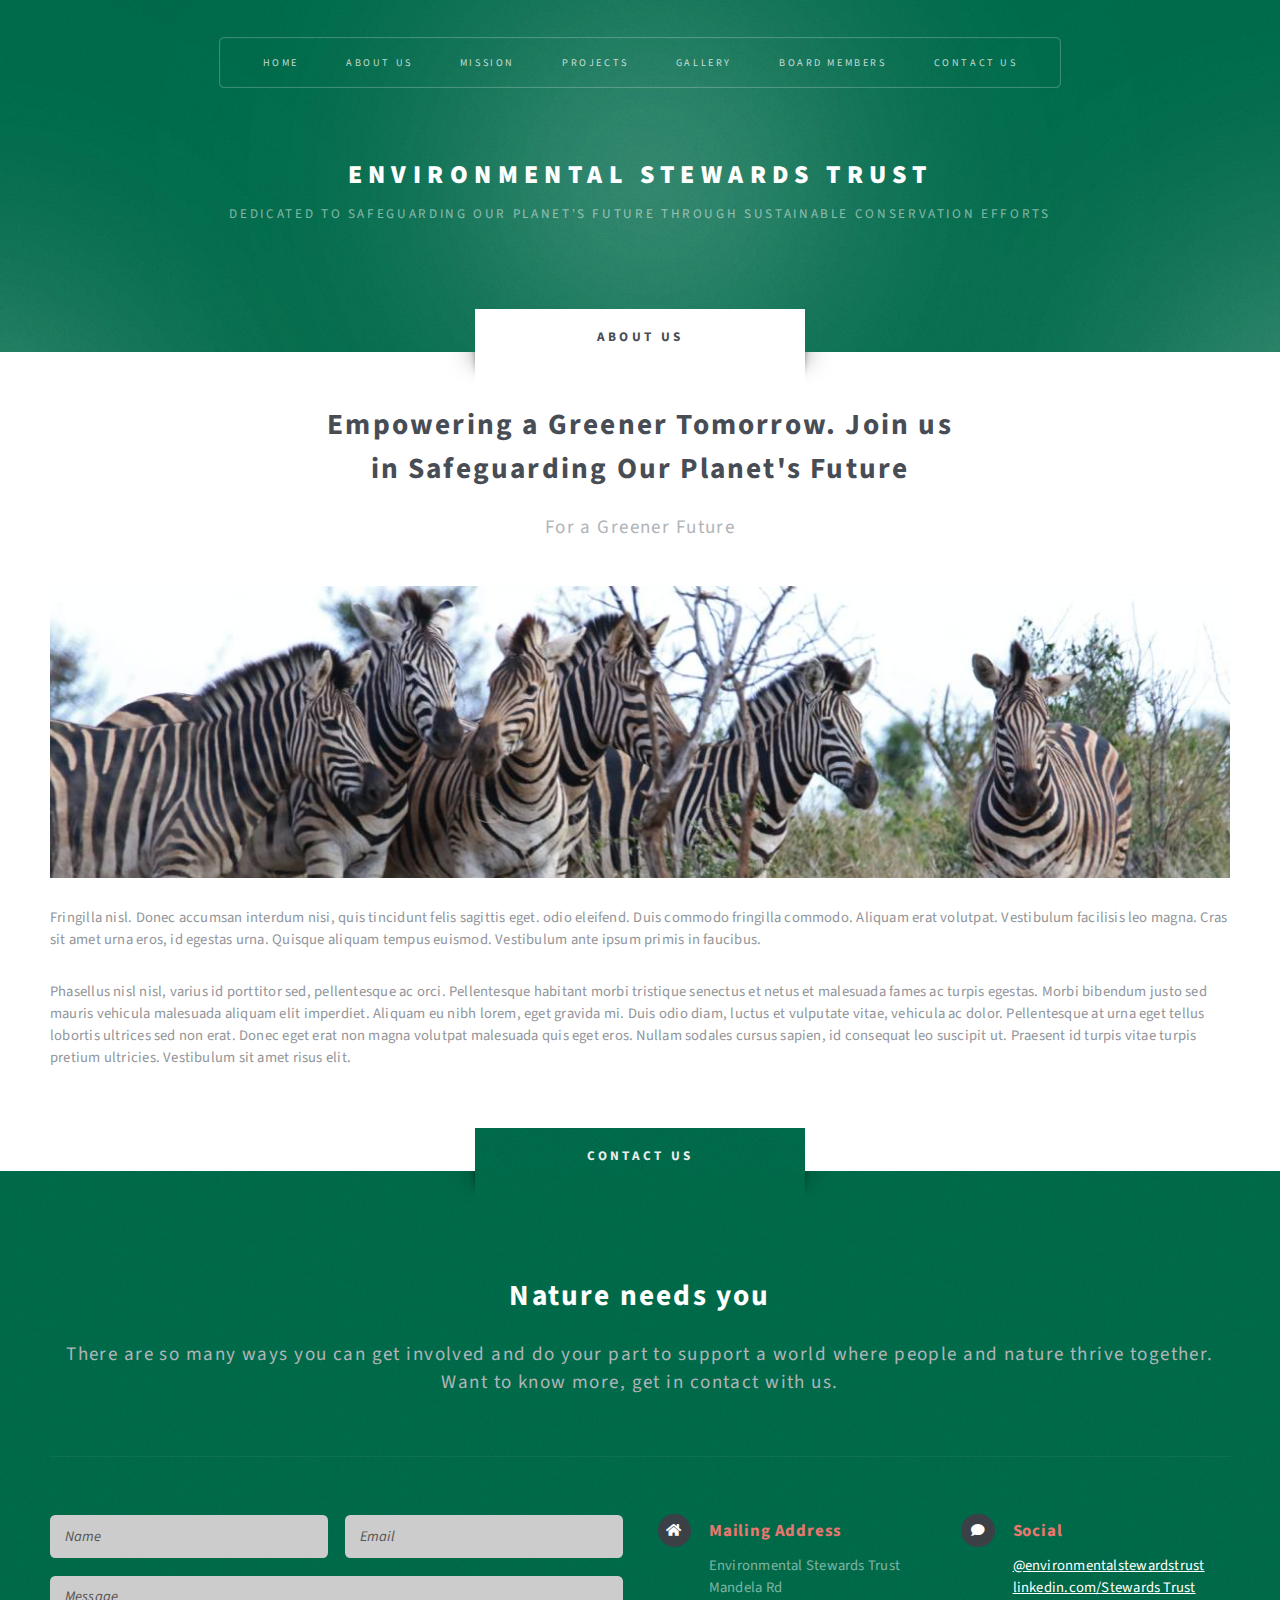
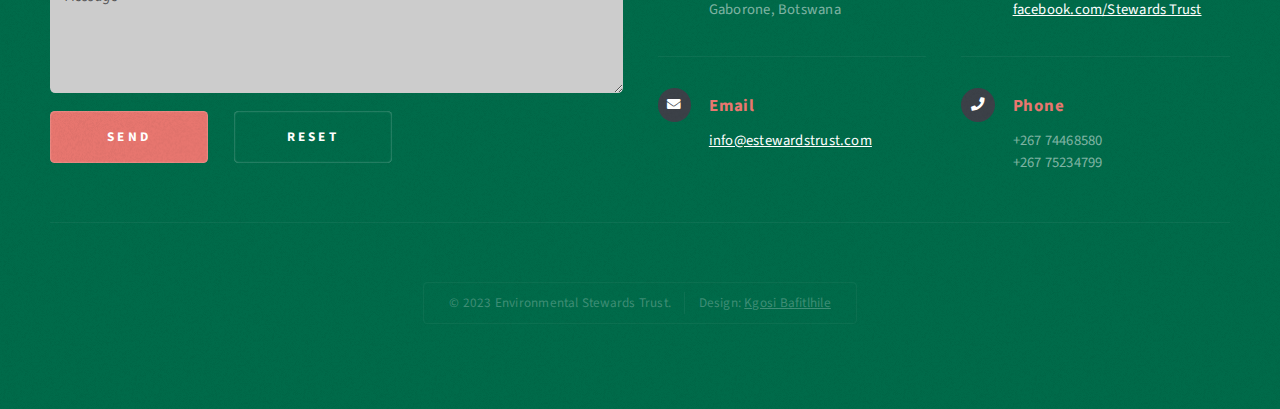
==== about-us.html @ b18d40ce "Reuploading files" ====
<!DOCTYPE HTML>
<!--
	Escape Velocity by HTML5 UP
	html5up.net | @ajlkn
	Free for personal and commercial use under the CCA 3.0 license (html5up.net/license)
-->
<html>
	<head>
		<title>Environmental Stewards Trust</title>
		<meta charset="utf-8" />
		<meta name="viewport" content="width=device-width, initial-scale=1, user-scalable=no" />
		<link rel="stylesheet" href="assets/css/main.css" />
	</head>
	<body class="no-sidebar is-preload">
		<div id="page-wrapper">

			<!-- Header -->
				<section id="header" class="wrapper">

					<!-- Logo -->
						<div id="logo">
							<h1><a href="index.html">Environmental Stewards Trust</a></h1>
							<p>Dedicated to safeguarding our planet's future through sustainable conservation efforts</p>
						</div>

					<!-- Nav -->
						<nav id="nav">
							<ul>
								<li><a href="index.html">Home</a></li>
								<li><a href="about-us.html">About Us</a></li>
								<li><a href="mission.html">Mission</a></li>
								<li><a href="projects.html">Projects</a></li>
								<li><a href="gallery.html">Gallery</a></li>
								<li><a href="members.html">Board Members</a></li>
								<li><a href="contact-us.html">Contact Us</a></li>
							</ul>
						</nav>

				</section>

			<!-- Main -->
				<div id="main" class="wrapper style2">
					<div class="title">About Us</div>
					<div class="container">

						<!-- Content -->
							<div id="content">
								<article class="box post">
									<header class="style1">
										<h2>Empowering a Greener Tomorrow. Join us<br class="mobile-hide" />
                                            in Safeguarding Our Planet's Future</h2>
										<p>For a Greener Future</p>
									</header>
									<a href="#" class="image featured">
										<img src="images/zebra.jpg" alt="" />
									</a>
									<p>Fringilla nisl. Donec accumsan interdum nisi, quis tincidunt felis sagittis eget.
									odio eleifend. Duis commodo fringilla commodo. Aliquam erat volutpat. Vestibulum
									facilisis leo magna. Cras sit amet urna eros, id egestas urna. Quisque aliquam
									tempus euismod. Vestibulum ante ipsum primis in faucibus.</p>
									<p>Phasellus nisl nisl, varius id porttitor sed, pellentesque ac orci. Pellentesque
									habitant morbi tristique senectus et netus et malesuada fames ac turpis egestas. Morbi
									bibendum justo sed mauris vehicula malesuada aliquam elit imperdiet. Aliquam eu nibh
									lorem, eget gravida mi. Duis odio diam, luctus et vulputate vitae, vehicula ac dolor.
									Pellentesque at urna eget tellus lobortis ultrices sed non erat. Donec eget erat non
									magna volutpat malesuada quis eget eros. Nullam sodales cursus sapien, id consequat
									leo suscipit ut. Praesent id turpis vitae turpis pretium ultricies. Vestibulum sit
									amet risus elit.</p>
									
								</article>
							</div>

					</div>
				</div>


			<!-- Footer -->
            <section id="footer" class="wrapper">
                <div class="title">Contact Us</div>
                <div class="container">
                    <header class="style1">
                        <h2>Nature needs you</h2>
                        <p>
                            There are so many ways you can get involved and do your part to support a world where people and nature thrive together. Want to know more, get in contact with us.
                        </p>
                    </header>
                    <div class="row">
                        <div class="col-6 col-12-medium">

                            <!-- Contact Form -->
                                <section>
                                    <form method="post" action="#">
                                        <div class="row gtr-50">
                                            <div class="col-6 col-12-small">
                                                <input type="text" name="name" id="contact-name" placeholder="Name" />
                                            </div>
                                            <div class="col-6 col-12-small">
                                                <input type="text" name="email" id="contact-email" placeholder="Email" />
                                            </div>
                                            <div class="col-12">
                                                <textarea name="message" id="contact-message" placeholder="Message" rows="4"></textarea>
                                            </div>
                                            <div class="col-12">
                                                <ul class="actions">
                                                    <li><input type="submit" class="style1" value="Send" /></li>
                                                    <li><input type="reset" class="style2" value="Reset" /></li>
                                                </ul>
                                            </div>
                                        </div>
                                    </form>
                                </section>

                        </div>
                        <div class="col-6 col-12-medium">

                            <!-- Contact -->
                                <section class="feature-list small">
                                    <div class="row">
                                        <div class="col-6 col-12-small">
                                            <section>
                                                <h3 class="icon solid fa-home">Mailing Address</h3>
                                                <p>
                                                    Environmental Stewards Trust<br />
                                                    Mandela Rd<br />
                                                    Gaborone, Botswana
                                                </p>
                                            </section>
                                        </div>
                                        <div class="col-6 col-12-small">
                                            <section>
                                                <h3 class="icon solid fa-comment">Social</h3>
                                                <p>
                                                    <a href="#">@environmentalstewardstrust</a><br />
                                                    <a href="#">linkedin.com/Stewards Trust</a><br />
                                                    <a href="#">facebook.com/Stewards Trust</a>
                                                </p>
                                            </section>
                                        </div>
                                        <div class="col-6 col-12-small">
                                            <section>
                                                <h3 class="icon solid fa-envelope">Email</h3>
                                                <p>
                                                    <a href="#">info@estewardstrust.com</a>
                                                </p>
                                            </section>
                                        </div>
                                        <div class="col-6 col-12-small">
                                            <section>
                                                <h3 class="icon solid fa-phone">Phone</h3>
                                                <p>
                                                    +267 74468580<br>
                                                    +267 75234799
                                                </p>
                                            </section>
                                        </div>
                                    </div>
                                </section>

                        </div>
                    </div>
                    <div id="copyright">
                        <ul>
                            <li>&copy; 2023 Environmental Stewards Trust.</li><li>Design: <a href="#">Kgosi Bafitlhile</a></li>
                        </ul>
                    </div>
                </div>
            </section>

    </div>

		<!-- Scripts -->
			<script src="assets/js/jquery.min.js"></script>
			<script src="assets/js/jquery.dropotron.min.js"></script>
			<script src="assets/js/browser.min.js"></script>
			<script src="assets/js/breakpoints.min.js"></script>
			<script src="assets/js/util.js"></script>
			<script src="assets/js/main.js"></script>

	</body>
</html>
---- assets/css/main.css ----
@import url("fontawesome-all.min.css");
@import url("https://fonts.googleapis.com/css?family=Source+Sans+Pro:400,400italic,700,900");

/*
	Escape Velocity by HTML5 UP
	html5up.net | @ajlkn
	Free for personal and commercial use under the CCA 3.0 license (html5up.net/license)
*/

html, body, div, span, applet, object,
iframe, h1, h2, h3, h4, h5, h6, p, blockquote,
pre, a, abbr, acronym, address, big, cite,
code, del, dfn, em, img, ins, kbd, q, s, samp,
small, strike, strong, sub, sup, tt, var, b,
u, i, center, dl, dt, dd, ol, ul, li, fieldset,
form, label, legend, table, caption, tbody,
tfoot, thead, tr, th, td, article, aside,
canvas, details, embed, figure, figcaption,
footer, header, hgroup, menu, nav, output, ruby,
section, summary, time, mark, audio, video {
	margin: 0;
	padding: 0;
	border: 0;
	font-size: 100%;
	font: inherit;
	vertical-align: baseline;}

article, aside, details, figcaption, figure,
footer, header, hgroup, menu, nav, section {
	display: block;}

body {
	line-height: 1;
}

ol, ul {
	list-style: none;
}

blockquote, q {
	quotes: none;
}

	blockquote:before, blockquote:after, q:before, q:after {
		content: '';
		content: none;
	}

table {
	border-collapse: collapse;
	border-spacing: 0;
}

body {
	-webkit-text-size-adjust: none;
}

mark {
	background-color: transparent;
	color: inherit;
}

input::-moz-focus-inner {
	border: 0;
	padding: 0;
}

input, select, textarea {
	-moz-appearance: none;
	-webkit-appearance: none;
	-ms-appearance: none;
	appearance: none;
}

/* Basic */

	@-ms-viewport {
		width: device-width;
	}

	html {
		box-sizing: border-box;
	}

	*, *:before, *:after {
		box-sizing: inherit;
	}

	body.is-preload *, body.is-preload *:before, body.is-preload *:after {
		-moz-animation: none !important;
		-webkit-animation: none !important;
		-ms-animation: none !important;
		animation: none !important;
		-moz-transition: none !important;
		-webkit-transition: none !important;
		-ms-transition: none !important;
		transition: none !important;
	}

	body, input, textarea, select {
		font-family: 'Source Sans Pro', sans-serif;
		font-weight: 400;
		color: #919499;
		font-size: 14pt;
		line-height: 1.75em;
		letter-spacing: 0.025em;
	}

	h1, h2, h3, h4, h5, h6 {
		font-weight: 700;
		color: #484d55;
	}

		h1 a, h2 a, h3 a, h4 a, h5 a, h6 a {
			color: inherit;
			text-decoration: none;
		}

	a {
		-moz-transition: color .25s ease-in-out;
		-webkit-transition: color .25s ease-in-out;
		-ms-transition: color .25s ease-in-out;
		transition: color .25s ease-in-out;
		text-decoration: underline;
		color: #717479;
	}

		a:hover {
			text-decoration: none;
		}

	strong, b {
		font-weight: 700;
		color: #484d55;
	}

	blockquote {
		border-left: solid 0.5em #ddd;
		padding: 1em 0 1em 2em;
		font-style: italic;
	}

	em, i {
		font-style: italic;
	}

	hr {
		border: 0;
		border-top: solid 1px #ddd;
		margin: 2em 0 2em 0;
	}

	sub {
		position: relative;
		top: 0.5em;
		font-size: 0.8em;
	}

	sup {
		position: relative;
		top: -0.5em;
		font-size: 0.8em;
	}

	.nobr {
		white-space: nowrap;
	}

	br.clear {
		clear: both;
	}

	p, ul, ol, dl, table, blockquote, form {
		margin-bottom: 2em;
	}

/* Container */

	.container {
		margin: 0 auto;
		max-width: 100%;
		width: 68em;
	}

		@media screen and (max-width: 1680px) {

			.container {
				width: 70em;
			}

		}

		@media screen and (max-width: 1280px) {

			.container {
				width: calc(100% - 100px);
			}

		}

		@media screen and (max-width: 980px) {

			.container {
				width: calc(100% - 100px);
			}

		}

		@media screen and (max-width: 736px) {

			.container {
				width: calc(100% - 40px);
			}

		}

/* Row */

	.row {
		display: flex;
		flex-wrap: wrap;
		box-sizing: border-box;
		align-items: stretch;
	}

		.row > * {
			box-sizing: border-box;
		}

		.row.gtr-uniform > * > :last-child {
			margin-bottom: 0;
		}

		.row.aln-left {
			justify-content: flex-start;
		}

		.row.aln-center {
			justify-content: center;
		}

		.row.aln-right {
			justify-content: flex-end;
		}

		.row.aln-top {
			align-items: flex-start;
		}

		.row.aln-middle {
			align-items: center;
		}

		.row.aln-bottom {
			align-items: flex-end;
		}

		.row > .imp {
			order: -1;
		}

		.row > .col-1 {
			width: 8.33333%;
		}

		.row > .off-1 {
			margin-left: 8.33333%;
		}

		.row > .col-2 {
			width: 16.66667%;
		}

		.row > .off-2 {
			margin-left: 16.66667%;
		}

		.row > .col-3 {
			width: 25%;
		}

		.row > .off-3 {
			margin-left: 25%;
		}

		.row > .col-4 {
			width: 33.33333%;
		}

		.row > .off-4 {
			margin-left: 33.33333%;
		}

		.row > .col-5 {
			width: 41.66667%;
		}

		.row > .off-5 {
			margin-left: 41.66667%;
		}

		.row > .col-6 {
			width: 50%;
		}

		.row > .off-6 {
			margin-left: 50%;
		}

		.row > .col-7 {
			width: 58.33333%;
		}

		.row > .off-7 {
			margin-left: 58.33333%;
		}

		.row > .col-8 {
			width: 66.66667%;
		}

		.row > .off-8 {
			margin-left: 66.66667%;
		}

		.row > .col-9 {
			width: 75%;
		}

		.row > .off-9 {
			margin-left: 75%;
		}

		.row > .col-10 {
			width: 83.33333%;
		}

		.row > .off-10 {
			margin-left: 83.33333%;
		}

		.row > .col-11 {
			width: 91.66667%;
		}

		.row > .off-11 {
			margin-left: 91.66667%;
		}

		.row > .col-12 {
			width: 100%;
		}

		.row > .off-12 {
			margin-left: 100%;
		}

		.row.gtr-0 {
			margin-top: 0px;
			margin-left: 0px;
		}

			.row.gtr-0 > * {
				padding: 0px 0 0 0px;
			}

			.row.gtr-0.gtr-uniform {
				margin-top: 0px;
			}

				.row.gtr-0.gtr-uniform > * {
					padding-top: 0px;
				}

		.row.gtr-25 {
			margin-top: -12.5px;
			margin-left: -12.5px;
		}

			.row.gtr-25 > * {
				padding: 12.5px 0 0 12.5px;
			}

			.row.gtr-25.gtr-uniform {
				margin-top: -12.5px;
			}

				.row.gtr-25.gtr-uniform > * {
					padding-top: 12.5px;
				}

		.row.gtr-50 {
			margin-top: -25px;
			margin-left: -25px;
		}

			.row.gtr-50 > * {
				padding: 25px 0 0 25px;
			}

			.row.gtr-50.gtr-uniform {
				margin-top: -25px;
			}

				.row.gtr-50.gtr-uniform > * {
					padding-top: 25px;
				}

		.row {
			margin-top: -50px;
			margin-left: -50px;
		}

			.row > * {
				padding: 50px 0 0 50px;
			}

			.row.gtr-uniform {
				margin-top: -50px;
			}

				.row.gtr-uniform > * {
					padding-top: 50px;
				}

		.row.gtr-150 {
			margin-top: -75px;
			margin-left: -75px;
		}

			.row.gtr-150 > * {
				padding: 75px 0 0 75px;
			}

			.row.gtr-150.gtr-uniform {
				margin-top: -75px;
			}

				.row.gtr-150.gtr-uniform > * {
					padding-top: 75px;
				}

		.row.gtr-200 {
			margin-top: -100px;
			margin-left: -100px;
		}

			.row.gtr-200 > * {
				padding: 100px 0 0 100px;
			}

			.row.gtr-200.gtr-uniform {
				margin-top: -100px;
			}

				.row.gtr-200.gtr-uniform > * {
					padding-top: 100px;
				}

		@media screen and (max-width: 1680px) {

			.row {
				display: flex;
				flex-wrap: wrap;
				box-sizing: border-box;
				align-items: stretch;
			}

				.row > * {
					box-sizing: border-box;
				}

				.row.gtr-uniform > * > :last-child {
					margin-bottom: 0;
				}

				.row.aln-left {
					justify-content: flex-start;
				}

				.row.aln-center {
					justify-content: center;
				}

				.row.aln-right {
					justify-content: flex-end;
				}

				.row.aln-top {
					align-items: flex-start;
				}

				.row.aln-middle {
					align-items: center;
				}

				.row.aln-bottom {
					align-items: flex-end;
				}

				.row > .imp-xlarge {
					order: -1;
				}

				.row > .col-1-xlarge {
					width: 8.33333%;
				}

				.row > .off-1-xlarge {
					margin-left: 8.33333%;
				}

				.row > .col-2-xlarge {
					width: 16.66667%;
				}

				.row > .off-2-xlarge {
					margin-left: 16.66667%;
				}

				.row > .col-3-xlarge {
					width: 25%;
				}

				.row > .off-3-xlarge {
					margin-left: 25%;
				}

				.row > .col-4-xlarge {
					width: 33.33333%;
				}

				.row > .off-4-xlarge {
					margin-left: 33.33333%;
				}

				.row > .col-5-xlarge {
					width: 41.66667%;
				}

				.row > .off-5-xlarge {
					margin-left: 41.66667%;
				}

				.row > .col-6-xlarge {
					width: 50%;
				}

				.row > .off-6-xlarge {
					margin-left: 50%;
				}

				.row > .col-7-xlarge {
					width: 58.33333%;
				}

				.row > .off-7-xlarge {
					margin-left: 58.33333%;
				}

				.row > .col-8-xlarge {
					width: 66.66667%;
				}

				.row > .off-8-xlarge {
					margin-left: 66.66667%;
				}

				.row > .col-9-xlarge {
					width: 75%;
				}

				.row > .off-9-xlarge {
					margin-left: 75%;
				}

				.row > .col-10-xlarge {
					width: 83.33333%;
				}

				.row > .off-10-xlarge {
					margin-left: 83.33333%;
				}

				.row > .col-11-xlarge {
					width: 91.66667%;
				}

				.row > .off-11-xlarge {
					margin-left: 91.66667%;
				}

				.row > .col-12-xlarge {
					width: 100%;
				}

				.row > .off-12-xlarge {
					margin-left: 100%;
				}

				.row.gtr-0 {
					margin-top: 0px;
					margin-left: 0px;
				}

					.row.gtr-0 > * {
						padding: 0px 0 0 0px;
					}

					.row.gtr-0.gtr-uniform {
						margin-top: 0px;
					}

						.row.gtr-0.gtr-uniform > * {
							padding-top: 0px;
						}

				.row.gtr-25 {
					margin-top: -12.5px;
					margin-left: -12.5px;
				}

					.row.gtr-25 > * {
						padding: 12.5px 0 0 12.5px;
					}

					.row.gtr-25.gtr-uniform {
						margin-top: -12.5px;
					}

						.row.gtr-25.gtr-uniform > * {
							padding-top: 12.5px;
						}

				.row.gtr-50 {
					margin-top: -25px;
					margin-left: -25px;
				}

					.row.gtr-50 > * {
						padding: 25px 0 0 25px;
					}

					.row.gtr-50.gtr-uniform {
						margin-top: -25px;
					}

						.row.gtr-50.gtr-uniform > * {
							padding-top: 25px;
						}

				.row {
					margin-top: -50px;
					margin-left: -50px;
				}

					.row > * {
						padding: 50px 0 0 50px;
					}

					.row.gtr-uniform {
						margin-top: -50px;
					}

						.row.gtr-uniform > * {
							padding-top: 50px;
						}

				.row.gtr-150 {
					margin-top: -75px;
					margin-left: -75px;
				}

					.row.gtr-150 > * {
						padding: 75px 0 0 75px;
					}

					.row.gtr-150.gtr-uniform {
						margin-top: -75px;
					}

						.row.gtr-150.gtr-uniform > * {
							padding-top: 75px;
						}

				.row.gtr-200 {
					margin-top: -100px;
					margin-left: -100px;
				}

					.row.gtr-200 > * {
						padding: 100px 0 0 100px;
					}

					.row.gtr-200.gtr-uniform {
						margin-top: -100px;
					}

						.row.gtr-200.gtr-uniform > * {
							padding-top: 100px;
						}

		}

		@media screen and (max-width: 1280px) {

			.row {
				display: flex;
				flex-wrap: wrap;
				box-sizing: border-box;
				align-items: stretch;
			}

				.row > * {
					box-sizing: border-box;
				}

				.row.gtr-uniform > * > :last-child {
					margin-bottom: 0;
				}

				.row.aln-left {
					justify-content: flex-start;
				}

				.row.aln-center {
					justify-content: center;
				}

				.row.aln-right {
					justify-content: flex-end;
				}

				.row.aln-top {
					align-items: flex-start;
				}

				.row.aln-middle {
					align-items: center;
				}

				.row.aln-bottom {
					align-items: flex-end;
				}

				.row > .imp-large {
					order: -1;
				}

				.row > .col-1-large {
					width: 8.33333%;
				}

				.row > .off-1-large {
					margin-left: 8.33333%;
				}

				.row > .col-2-large {
					width: 16.66667%;
				}

				.row > .off-2-large {
					margin-left: 16.66667%;
				}

				.row > .col-3-large {
					width: 25%;
				}

				.row > .off-3-large {
					margin-left: 25%;
				}

				.row > .col-4-large {
					width: 33.33333%;
				}

				.row > .off-4-large {
					margin-left: 33.33333%;
				}

				.row > .col-5-large {
					width: 41.66667%;
				}

				.row > .off-5-large {
					margin-left: 41.66667%;
				}

				.row > .col-6-large {
					width: 50%;
				}

				.row > .off-6-large {
					margin-left: 50%;
				}

				.row > .col-7-large {
					width: 58.33333%;
				}

				.row > .off-7-large {
					margin-left: 58.33333%;
				}

				.row > .col-8-large {
					width: 66.66667%;
				}

				.row > .off-8-large {
					margin-left: 66.66667%;
				}

				.row > .col-9-large {
					width: 75%;
				}

				.row > .off-9-large {
					margin-left: 75%;
				}

				.row > .col-10-large {
					width: 83.33333%;
				}

				.row > .off-10-large {
					margin-left: 83.33333%;
				}

				.row > .col-11-large {
					width: 91.66667%;
				}

				.row > .off-11-large {
					margin-left: 91.66667%;
				}

				.row > .col-12-large {
					width: 100%;
				}

				.row > .off-12-large {
					margin-left: 100%;
				}

				.row.gtr-0 {
					margin-top: 0px;
					margin-left: 0px;
				}

					.row.gtr-0 > * {
						padding: 0px 0 0 0px;
					}

					.row.gtr-0.gtr-uniform {
						margin-top: 0px;
					}

						.row.gtr-0.gtr-uniform > * {
							padding-top: 0px;
						}

				.row.gtr-25 {
					margin-top: -8.75px;
					margin-left: -8.75px;
				}

					.row.gtr-25 > * {
						padding: 8.75px 0 0 8.75px;
					}

					.row.gtr-25.gtr-uniform {
						margin-top: -8.75px;
					}

						.row.gtr-25.gtr-uniform > * {
							padding-top: 8.75px;
						}

				.row.gtr-50 {
					margin-top: -17.5px;
					margin-left: -17.5px;
				}

					.row.gtr-50 > * {
						padding: 17.5px 0 0 17.5px;
					}

					.row.gtr-50.gtr-uniform {
						margin-top: -17.5px;
					}

						.row.gtr-50.gtr-uniform > * {
							padding-top: 17.5px;
						}

				.row {
					margin-top: -35px;
					margin-left: -35px;
				}

					.row > * {
						padding: 35px 0 0 35px;
					}

					.row.gtr-uniform {
						margin-top: -35px;
					}

						.row.gtr-uniform > * {
							padding-top: 35px;
						}

				.row.gtr-150 {
					margin-top: -52.5px;
					margin-left: -52.5px;
				}

					.row.gtr-150 > * {
						padding: 52.5px 0 0 52.5px;
					}

					.row.gtr-150.gtr-uniform {
						margin-top: -52.5px;
					}

						.row.gtr-150.gtr-uniform > * {
							padding-top: 52.5px;
						}

				.row.gtr-200 {
					margin-top: -70px;
					margin-left: -70px;
				}

					.row.gtr-200 > * {
						padding: 70px 0 0 70px;
					}

					.row.gtr-200.gtr-uniform {
						margin-top: -70px;
					}

						.row.gtr-200.gtr-uniform > * {
							padding-top: 70px;
						}

		}

		@media screen and (max-width: 980px) {

			.row {
				display: flex;
				flex-wrap: wrap;
				box-sizing: border-box;
				align-items: stretch;
			}

				.row > * {
					box-sizing: border-box;
				}

				.row.gtr-uniform > * > :last-child {
					margin-bottom: 0;
				}

				.row.aln-left {
					justify-content: flex-start;
				}

				.row.aln-center {
					justify-content: center;
				}

				.row.aln-right {
					justify-content: flex-end;
				}

				.row.aln-top {
					align-items: flex-start;
				}

				.row.aln-middle {
					align-items: center;
				}

				.row.aln-bottom {
					align-items: flex-end;
				}

				.row > .imp-medium {
					order: -1;
				}

				.row > .col-1-medium {
					width: 8.33333%;
				}

				.row > .off-1-medium {
					margin-left: 8.33333%;
				}

				.row > .col-2-medium {
					width: 16.66667%;
				}

				.row > .off-2-medium {
					margin-left: 16.66667%;
				}

				.row > .col-3-medium {
					width: 25%;
				}

				.row > .off-3-medium {
					margin-left: 25%;
				}

				.row > .col-4-medium {
					width: 33.33333%;
				}

				.row > .off-4-medium {
					margin-left: 33.33333%;
				}

				.row > .col-5-medium {
					width: 41.66667%;
				}

				.row > .off-5-medium {
					margin-left: 41.66667%;
				}

				.row > .col-6-medium {
					width: 50%;
				}

				.row > .off-6-medium {
					margin-left: 50%;
				}

				.row > .col-7-medium {
					width: 58.33333%;
				}

				.row > .off-7-medium {
					margin-left: 58.33333%;
				}

				.row > .col-8-medium {
					width: 66.66667%;
				}

				.row > .off-8-medium {
					margin-left: 66.66667%;
				}

				.row > .col-9-medium {
					width: 75%;
				}

				.row > .off-9-medium {
					margin-left: 75%;
				}

				.row > .col-10-medium {
					width: 83.33333%;
				}

				.row > .off-10-medium {
					margin-left: 83.33333%;
				}

				.row > .col-11-medium {
					width: 91.66667%;
				}

				.row > .off-11-medium {
					margin-left: 91.66667%;
				}

				.row > .col-12-medium {
					width: 100%;
				}

				.row > .off-12-medium {
					margin-left: 100%;
				}

				.row.gtr-0 {
					margin-top: 0px;
					margin-left: 0px;
				}

					.row.gtr-0 > * {
						padding: 0px 0 0 0px;
					}

					.row.gtr-0.gtr-uniform {
						margin-top: 0px;
					}

						.row.gtr-0.gtr-uniform > * {
							padding-top: 0px;
						}

				.row.gtr-25 {
					margin-top: -12.5px;
					margin-left: -12.5px;
				}

					.row.gtr-25 > * {
						padding: 12.5px 0 0 12.5px;
					}

					.row.gtr-25.gtr-uniform {
						margin-top: -12.5px;
					}

						.row.gtr-25.gtr-uniform > * {
							padding-top: 12.5px;
						}

				.row.gtr-50 {
					margin-top: -25px;
					margin-left: -25px;
				}

					.row.gtr-50 > * {
						padding: 25px 0 0 25px;
					}

					.row.gtr-50.gtr-uniform {
						margin-top: -25px;
					}

						.row.gtr-50.gtr-uniform > * {
							padding-top: 25px;
						}

				.row {
					margin-top: -50px;
					margin-left: -50px;
				}

					.row > * {
						padding: 50px 0 0 50px;
					}

					.row.gtr-uniform {
						margin-top: -50px;
					}

						.row.gtr-uniform > * {
							padding-top: 50px;
						}

				.row.gtr-150 {
					margin-top: -75px;
					margin-left: -75px;
				}

					.row.gtr-150 > * {
						padding: 75px 0 0 75px;
					}

					.row.gtr-150.gtr-uniform {
						margin-top: -75px;
					}

						.row.gtr-150.gtr-uniform > * {
							padding-top: 75px;
						}

				.row.gtr-200 {
					margin-top: -100px;
					margin-left: -100px;
				}

					.row.gtr-200 > * {
						padding: 100px 0 0 100px;
					}

					.row.gtr-200.gtr-uniform {
						margin-top: -100px;
					}

						.row.gtr-200.gtr-uniform > * {
							padding-top: 100px;
						}

		}

		@media screen and (max-width: 736px) {

			.row {
				display: flex;
				flex-wrap: wrap;
				box-sizing: border-box;
				align-items: stretch;
			}

				.row > * {
					box-sizing: border-box;
				}

				.row.gtr-uniform > * > :last-child {
					margin-bottom: 0;
				}

				.row.aln-left {
					justify-content: flex-start;
				}

				.row.aln-center {
					justify-content: center;
				}

				.row.aln-right {
					justify-content: flex-end;
				}

				.row.aln-top {
					align-items: flex-start;
				}

				.row.aln-middle {
					align-items: center;
				}

				.row.aln-bottom {
					align-items: flex-end;
				}

				.row > .imp-small {
					order: -1;
				}

				.row > .col-1-small {
					width: 8.33333%;
				}

				.row > .off-1-small {
					margin-left: 8.33333%;
				}

				.row > .col-2-small {
					width: 16.66667%;
				}

				.row > .off-2-small {
					margin-left: 16.66667%;
				}

				.row > .col-3-small {
					width: 25%;
				}

				.row > .off-3-small {
					margin-left: 25%;
				}

				.row > .col-4-small {
					width: 33.33333%;
				}

				.row > .off-4-small {
					margin-left: 33.33333%;
				}

				.row > .col-5-small {
					width: 41.66667%;
				}

				.row > .off-5-small {
					margin-left: 41.66667%;
				}

				.row > .col-6-small {
					width: 50%;
				}

				.row > .off-6-small {
					margin-left: 50%;
				}

				.row > .col-7-small {
					width: 58.33333%;
				}

				.row > .off-7-small {
					margin-left: 58.33333%;
				}

				.row > .col-8-small {
					width: 66.66667%;
				}

				.row > .off-8-small {
					margin-left: 66.66667%;
				}

				.row > .col-9-small {
					width: 75%;
				}

				.row > .off-9-small {
					margin-left: 75%;
				}

				.row > .col-10-small {
					width: 83.33333%;
				}

				.row > .off-10-small {
					margin-left: 83.33333%;
				}

				.row > .col-11-small {
					width: 91.66667%;
				}

				.row > .off-11-small {
					margin-left: 91.66667%;
				}

				.row > .col-12-small {
					width: 100%;
				}

				.row > .off-12-small {
					margin-left: 100%;
				}

				.row.gtr-0 {
					margin-top: 0px;
					margin-left: 0px;
				}

					.row.gtr-0 > * {
						padding: 0px 0 0 0px;
					}

					.row.gtr-0.gtr-uniform {
						margin-top: 0px;
					}

						.row.gtr-0.gtr-uniform > * {
							padding-top: 0px;
						}

				.row.gtr-25 {
					margin-top: -7.5px;
					margin-left: -7.5px;
				}

					.row.gtr-25 > * {
						padding: 7.5px 0 0 7.5px;
					}

					.row.gtr-25.gtr-uniform {
						margin-top: -7.5px;
					}

						.row.gtr-25.gtr-uniform > * {
							padding-top: 7.5px;
						}

				.row.gtr-50 {
					margin-top: -15px;
					margin-left: -15px;
				}

					.row.gtr-50 > * {
						padding: 15px 0 0 15px;
					}

					.row.gtr-50.gtr-uniform {
						margin-top: -15px;
					}

						.row.gtr-50.gtr-uniform > * {
							padding-top: 15px;
						}

				.row {
					margin-top: -30px;
					margin-left: -30px;
				}

					.row > * {
						padding: 30px 0 0 30px;
					}

					.row.gtr-uniform {
						margin-top: -30px;
					}

						.row.gtr-uniform > * {
							padding-top: 30px;
						}

				.row.gtr-150 {
					margin-top: -45px;
					margin-left: -45px;
				}

					.row.gtr-150 > * {
						padding: 45px 0 0 45px;
					}

					.row.gtr-150.gtr-uniform {
						margin-top: -45px;
					}

						.row.gtr-150.gtr-uniform > * {
							padding-top: 45px;
						}

				.row.gtr-200 {
					margin-top: -60px;
					margin-left: -60px;
				}

					.row.gtr-200 > * {
						padding: 60px 0 0 60px;
					}

					.row.gtr-200.gtr-uniform {
						margin-top: -60px;
					}

						.row.gtr-200.gtr-uniform > * {
							padding-top: 60px;
						}

		}

/* Section/Article */

	section,
	article {
		margin: 0 0 4em 0;
	}

	section > :last-child,
	article > :last-child,
	section:last-child,
	article:last-child {
		margin-bottom: 0;
	}

	header.style1 {
		text-align: center;
		padding: 3em 0 3em 0;
	}

		header.style1 h2 {
			font-weight: 700;
			font-size: 2em;
			letter-spacing: 0.075em;
			line-height: 1.5em;
		}

		header.style1 p {
			color: #b1b4b9;
			display: block;
			margin: 1.15em 0 0 0;
			font-size: 1.3em;
			letter-spacing: 0.075em;
			line-height: 1.5em;
		}

/* Table */

	table {
		width: 100%;
	}

		table.default {
			width: 100%;
		}

			table.default tbody tr:nth-child(2n+2) {
				background: #f4f4f4;
			}

			table.default td {
				padding: 0.5em 1em 0.5em 1em;
			}

			table.default th {
				text-align: left;
				font-weight: 400;
				padding: 0.5em 1em 0.5em 1em;
			}

			table.default thead {
				background: #484d55;
				color: #fff;
			}

			table.default tfoot {
				background: #eee;
			}

/* Form */

	form label {
		display: block;
		font-weight: 700;
		color: #484d55;
		margin: 0.25em 0 0.5em 0;
	}

	form input[type="text"],
	form input[type="email"],
	form input[type="password"],
	form select,
	form textarea {
		-moz-transition: all .25s ease-in-out;
		-webkit-transition: all .25s ease-in-out;
		-ms-transition: all .25s ease-in-out;
		transition: all .25s ease-in-out;
		-webkit-appearance: none;
		display: block;
		border: 0;
		background: #eee;
		box-shadow: inset 0px 0px 1px 0px #a0a1a7;
		border-radius: 0.35em;
		width: 100%;
		padding: 0.75em 1em 0.75em 1em;
	}

		form input[type="text"]:focus,
		form input[type="email"]:focus,
		form input[type="password"]:focus,
		form select:focus,
		form textarea:focus {
			background: #f8f8f8;
		}

	form input[type="text"],
	form input[type="email"]
	input[type="password"] {
		line-height: 1em;
	}

	form select {
		line-height: 1em;
	}

	form textarea {
		min-height: 8em;
	}

	form ul.actions {
		margin-top: 0;
	}

	form ::-webkit-input-placeholder {
		color: #555 !important;
		font-style: italic;
		line-height: 1.35em;
	}

	form :-moz-placeholder {
		color: #555 !important;
		font-style: italic;
	}

	form ::-moz-placeholder {
		color: #555 !important;
		font-style: italic;
	}

	form :-ms-input-placeholder {
		color: #555 !important;
		font-style: italic;
	}

	form ::-moz-focus-inner {
		border: 0;
	}

/* Image */

	.image {
		display: inline-block;
	}

		.image img {
			display: block;
			width: 100%;
		}

		.image.fit {
			display: block;
			width: 100%;
		}

		.image.left {
			float: left;
			margin: 0 2em 2em 0;
		}

		.image.centered {
			display: block;
			margin: 0 0 2em 0;
		}

			.image.centered img {
				margin: 0 auto;
				width: auto;
			}

		.image.featured {
			display: block;
			width: 100%;
			margin: 0 0 2em 0;
		}

/* Button */

	input[type="button"],
	input[type="submit"],
	input[type="reset"],
	button,
	.button {
		-moz-transition: all .25s ease-in-out;
		-webkit-transition: all .25s ease-in-out;
		-ms-transition: all .25s ease-in-out;
		transition: all .25s ease-in-out;
		display: inline-block;
		background: #444;
		text-align: center;
		text-transform: uppercase;
		font-weight: 700;
		letter-spacing: 0.25em;
		text-decoration: none;
		border-radius: 0.35em;
		border: 0;
		outline: 0;
		cursor: pointer;
		padding: 0 2.25em 0 2.25em;
		font-size: 0.9em;
		min-width: 12em;
		height: 4em;
		line-height: 4em;
	}

		input[type="button"]:hover,
		input[type="submit"]:hover,
		input[type="reset"]:hover,
		button:hover,
		.button:hover {
			background-color: #f98780;
		}

		input[type="button"].large,
		input[type="submit"].large,
		input[type="reset"].large,
		button.large,
		.button.large {
			font-size: 1em;
			min-width: 14em;
		}

		input[type="button"].style1,
		input[type="submit"].style1,
		input[type="reset"].style1,
		button.style1,
		.button.style1 {
			background: #e97770 url("images/overlay.png");
			color: #fff;
		}

			input[type="button"].style1:hover,
			input[type="submit"].style1:hover,
			input[type="reset"].style1:hover,
			button.style1:hover,
			.button.style1:hover {
				background-color: #f98780;
			}

			input[type="button"].style1:active,
			input[type="submit"].style1:active,
			input[type="reset"].style1:active,
			button.style1:active,
			.button.style1:active {
				background-color: #d96760;
			}

		input[type="button"].style2,
		input[type="submit"].style2,
		input[type="reset"].style2,
		button.style2,
		.button.style2 {
			background: none;
			color: #606167;
			box-shadow: inset 0px 0px 2px 0px #a0a1a7;
		}

			input[type="button"].style2:hover,
			input[type="submit"].style2:hover,
			input[type="reset"].style2:hover,
			button.style2:hover,
			.button.style2:hover {
				box-shadow: inset 0px 0px 2px 0px #606167;
			}

			input[type="button"].style2:active,
			input[type="submit"].style2:active,
			input[type="reset"].style2:active,
			button.style2:active,
			.button.style2:active {
				box-shadow: inset 0px 0px 2px 0px #202127;
			}

		input[type="button"].style3,
		input[type="submit"].style3,
		input[type="reset"].style3,
		button.style3,
		.button.style3 {
			background: #2f333b url("images/overlay.png");
			color: #fff;
		}

			input[type="button"].style3:hover,
			input[type="submit"].style3:hover,
			input[type="reset"].style3:hover,
			button.style3:hover,
			.button.style3:hover {
				background-color: #3f434b;
			}

			input[type="button"].style3:active,
			input[type="submit"].style3:active,
			input[type="reset"].style3:active,
			button.style3:active,
			.button.style3:active {
				background-color: #1f232b;
			}

/* List */

	ul {
		list-style: disc;
		padding-left: 1em;
	}

		ul li {
			padding-left: 0.5em;
		}

		ul.style2 {
			list-style: none;
			padding-left: 0;
		}

			ul.style2 li {
				border-top: solid 1px #eee;
				padding: 1.5em 0 0 0;
				margin: 1.5em 0 0 0;
			}

				ul.style2 li:first-child {
					border-top: 0;
					padding-top: 0;
					margin-top: 0;
				}

		ul.style3 {
			list-style: none;
			padding-left: 0;
		}

			ul.style3 li {
				border-top: solid 1px #eee;
				padding: 0.5em 0 0 0;
				margin: 0.5em 0 0 0;
			}

				ul.style3 li:first-child {
					border-top: 0;
					padding-top: 0;
					margin-top: 0;
				}

	ol {
		list-style: decimal;
		padding-left: 1.25em;
	}

		ol li {
			padding-left: 0.25em;
		}

/* Actions */

	ul.actions {
		list-style: none;
		padding-left: 0;
		margin: 3em 0 0 0;
	}

		ul.actions li {
			display: inline-block;
			margin: 0 0.75em 0 0.75em;
			padding-left: 0;
		}

			ul.actions li:first-child {
				margin-left: 0;
			}

			ul.actions li:last-child {
				margin-right: 0;
			}

		ul.actions.special {
			text-align: center;
		}

/* Feature List */

	.feature-list {
		max-width: 58em;
		margin-left: auto;
		margin-right: auto;
		position: relative;
		top: 0.75em;
	}

		.feature-list section {
			border-top: solid 1px #eee;
			padding-top: 3em;
			padding-left: 5em;
			position: relative;
		}

		@media screen and (min-width: 981px) {

			.feature-list > .row > :nth-child(-n + 2) > section {
				border-top: 0;
				padding-top: 0;
			}

		}

		.feature-list h3 {
			color: #e97770 !important;
			margin: -0.35em 0 0.75em 0;
			font-size: 1.15em;
			letter-spacing: 0.05em;
		}

			.feature-list h3:before {
				display: block;
				color: #fff;
				background: #2f333b url("images/overlay.png");
				border-radius: 2.5em;
				text-align: center;
				width: 2.5em;
				height: 2.5em;
				line-height: 2.5em;
				margin-right: 0.75em;
				position: absolute;
				left: 0;
				margin-top: -0.5em;
			}

		.feature-list.small section {
			padding-left: 3.5em;
		}

		.feature-list.small h3:before {
			font-size: 0.8em;
		}

/* Icons */

	.icon {
		text-decoration: none;
		text-decoration: none;
	}

		.icon:before {
			-moz-osx-font-smoothing: grayscale;
			-webkit-font-smoothing: antialiased;
			display: inline-block;
			font-style: normal;
			font-variant: normal;
			text-rendering: auto;
			line-height: 1;
			text-transform: none !important;
			font-family: 'Font Awesome 5 Free';
			font-weight: 400;
		}

		.icon:before {
			line-height: inherit;
			font-size: 1.25em;
		}

		.icon > .label {
			display: none;
		}

		.icon.solid:before {
			font-weight: 900;
		}

		.icon.brands:before {
			font-family: 'Font Awesome 5 Brands';
		}

/* Box */

	.box header {
		margin: 0 0 1.5em 0;
	}

		.box header.style1 {
			position: relative;
			margin: -0.5em 0 0 0;
			padding-top: 0;
		}

	.box h2 {
		margin: 0 0 0.75em 0;
		font-size: 1.15em;
		letter-spacing: 0.05em;
	}

	.box h3 {
		margin: 0 0 0.5em 0;
		font-size: 1em;
		font-weight: 600;
		letter-spacing: 0.05em;
	}

	.box.post-excerpt .image.left {
		position: relative;
		top: 0.5em;
		width: 5em;
	}

	.box.post-excerpt h3, .box.post-excerpt p {
		margin-left: 7em;
	}

/* Wrapper */

	.wrapper {
		position: relative;
		padding: 6em 0 9em 0;
	}

		.wrapper .title {
			position: absolute;
			top: 0;
			left: 50%;
			text-align: center;
			text-transform: uppercase;
			display: block;
			font-weight: 700;
			letter-spacing: 0.25em;
			font-size: 0.9em;
			width: 25em;
			height: 3.25em;
			top: -3.25em;
			line-height: 3.25em;
			margin-bottom: -3.25em;
			margin-left: -12.5em;
			padding-top: 0.5em;
		}

			.wrapper .title:before {
				content: '';
				position: absolute;
				bottom: -38px;
				left: -35px;
				width: 35px;
				height: 38px;
				background: url("images/shadow.png");
			}

			.wrapper .title:after {
				-moz-transform: scaleX(-1);
				-webkit-transform: scaleX(-1);
				-ms-transform: scaleX(-1);
				transform: scaleX(-1);
				content: '';
				position: absolute;
				bottom: -38px;
				right: -35px;
				width: 35px;
				height: 38px;
				background: url("images/shadow.png");
			}

		.wrapper.style1 {
			background: #e97770 url("images/overlay.png");
			color: #eee;
			color: rgba(255, 255, 255, 0.75);
		}

			.wrapper.style1 .title {
				background: #e97770 url("images/overlay.png");
				color: #fff;
			}

			.wrapper.style1 h1, .wrapper.style1 h2, .wrapper.style1 h3, .wrapper.style1 h4, .wrapper.style1 h5, .wrapper.style1 h6, .wrapper.style1 strong, .wrapper.style1 b, .wrapper.style1 a {
				color: #fff;
			}

		.wrapper.style2 {
			background: #fff;
		}

			.wrapper.style2 .title {
				background: #fff;
				color: #484d55;
			}

		.wrapper.style3 {
			background: #f3f3f3 url("images/overlay.png");
		}

			.wrapper.style3 .title {
				background: #f3f3f3 url("images/overlay.png");
				color: #484d55;
			}

			.wrapper.style3 .image {
				border: solid 10px #fff;
			}

/* Page Wrapper */

	#page-wrapper > section {
		margin-bottom: 0;
	}

/* Header */

	#header {
		display: -moz-flex;
		display: -webkit-flex;
		display: -ms-flex;
		display: flex;
		-moz-align-items: center;
		-webkit-align-items: center;
		-ms-align-items: center;
		align-items: center;
		-moz-justify-content: center;
		-webkit-justify-content: center;
		-ms-justify-content: center;
		justify-content: center;
		position: relative;
		height: 24em;
		background: url("../../images/banner-green.jpg") center center;
		background-size: cover;
		padding: 0;
	}

		#header:before {
			content: '';
			position: absolute;
			top: 0;
			left: 0;
			width: 100%;
			height: 100%;
			background: url("images/overlay.png");
		}

		.homepage #header {
			height: 35em;
		}

/* Logo */

	#logo {
		width: 100%;
		text-align: center;
		position: relative;
		top: 1.5em;
	}

		#logo h1 {
			font-weight: 900;
			text-transform: uppercase;
			color: #fff;
			font-size: 2em;
			letter-spacing: 0.25em;
		}

		#logo p {
			color: #eee;
			color: rgba(255, 255, 255, 0.5);
			text-transform: uppercase;
			margin: 1.25em 0 0 0;
			display: block;
			letter-spacing: 0.2em;
			font-size: 0.9em;
		}

/* Nav */

	#nav {
		position: absolute;
		display: block;
		top: 2.5em;
		left: 0;
		width: 100%;
		text-align: center;
	}

		#nav > ul {
			display: inline-block;
			border-radius: 0.35em;
			box-shadow: inset 0px 0px 1px 1px rgba(255, 255, 255, 0.25);
			padding: 0 1.5em 0 1.5em;
		}

			#nav > ul > li {
				display: inline-block;
				text-align: center;
				padding: 0 1.5em 0 1.5em;
			}

				#nav > ul > li > ul {
					display: none;
				}

				#nav > ul > li > a, #nav > ul > li > span {
					display: block;
					color: #eee;
					color: rgba(255, 255, 255, 0.75);
					text-transform: uppercase;
					text-decoration: none;
					font-size: 0.7em;
					letter-spacing: 0.25em;
					height: 5em;
					line-height: 5em;
					-moz-transition: all .25s ease-in-out;
					-webkit-transition: all .25s ease-in-out;
					-o-transition: all .25s ease-in-out;
					-ms-transition: all .25s ease-in-out;
					transition: all .25s ease-in-out;
					outline: 0;
				}

				#nav > ul > li:hover > a {
					color: #fff;
				}

				#nav > ul > li.active > a, #nav > ul > li.active > span {
					color: #fff;
				}

	.dropotron {
		background: #222835 url("images/overlay.png");
		background-color: rgba(44, 50, 63, 0.925);
		padding: 1.25em 1em 1.25em 1em;
		border-radius: 0.35em;
		box-shadow: inset 0px 0px 1px 1px rgba(255, 255, 255, 0.25);
		min-width: 12em;
		text-align: left;
		margin-top: -1.25em;
		margin-left: -1px;
		list-style: none;
	}

		.dropotron.level-0 {
			margin-top: -1px;
			margin-left: 0;
			border-top-left-radius: 0;
			border-top-right-radius: 0;
		}

		.dropotron a, .dropotron span {
			-moz-transition: all .25s ease-in-out;
			-webkit-transition: all .25s ease-in-out;
			-ms-transition: all .25s ease-in-out;
			transition: all .25s ease-in-out;
			display: block;
			color: #eee;
			color: rgba(255, 255, 255, 0.75);
			text-transform: uppercase;
			text-decoration: none;
			font-size: 0.7em;
			letter-spacing: 0.25em;
			border-top: solid 1px rgba(255, 255, 255, 0.15);
			line-height: 3em;
		}

		.dropotron li {
			padding-left: 0;
		}

			.dropotron li:first-child a, .dropotron li:first-child span {
				border-top: 0;
			}

			.dropotron li:hover > a, .dropotron li:hover > span {
				color: #fff;
			}

/* Intro */

	#intro {
		padding-bottom: 8em;
		text-align: center;
	}

		#intro p.style1 {
			font-size: 1.5em;
			letter-spacing: 0.075em;
		}

		#intro p.style2 {
			font-weight: 700;
			color: #fff;
			border-radius: 0.35em;
			box-shadow: inset 0px 0px 1px 1px rgba(255, 255, 255, 0.25);
			font-size: 2.75em;
			letter-spacing: 0.075em;
			line-height: 1.35em;
			padding: 1em 0 1em 0;
			margin-bottom: 1em;
		}

			#intro p.style2 a {
				color: inherit;
				text-decoration: none;
			}

		#intro p.style3 {
			font-size: 1.1em;
			width: 48em;
			margin: 0 auto;
		}

/* Features */

	#features header.style1 {
		padding-bottom: 5em;
	}

	#features ul.actions {
		margin-top: 5em;
	}

/* Highlights */

	#highlights .highlight {
		text-align: center;
	}

		#highlights .highlight h3 {
			color: #e97770;
			margin: 0 0 0.75em 0;
			font-size: 1.15em;
			letter-spacing: 0.05em;
		}

/* Main */

/* Footer */

	#footer {
		background: #006C4B url("images/overlay.png");
		color: #eee;
		color: rgba(255, 255, 255, 0.5);
		padding-bottom: 6em;
	}

		#footer h1, #footer h2, #footer h3, #footer h4, #footer h5, #footer h6, #footer strong, #footer b, #footer a {
			color: #fff;
		}

		#footer hr {
			border-top-color: #333;
			border-top-color: rgba(255, 255, 255, 0.05);
		}

		#footer form input[type="text"],
		#footer form input[type="email"],
		#footer form input[type="password"],
		#footer form select,
		#footer form textarea {
			background: #ccc;
			box-shadow: none;
		}

			#footer form input[type="text"]:focus,
			#footer form input[type="email"]:focus,
			#footer form input[type="password"]:focus,
			#footer form select:focus,
			#footer form textarea:focus {
				background: #fff;
			}

		#footer input[type="button"],
		#footer input[type="submit"],
		#footer input[type="reset"],
		#footer button,
		#footer .button {
			color: #fff;
			box-shadow: inset 0px 0px 2px 0px rgba(255, 255, 255, 0.5);
		}

			#footer input[type="button"]:hover,
			#footer input[type="submit"]:hover,
			#footer input[type="reset"]:hover,
			#footer button:hover,
			#footer .button:hover {
				color: #fff;
				box-shadow: inset 0px 0px 2px 0px rgba(255, 255, 255, 0.65);
			}

			#footer input[type="button"]:active,
			#footer input[type="submit"]:active,
			#footer input[type="reset"]:active,
			#footer button:active,
			#footer .button:active {
				box-shadow: inset 0px 0px 2px 0px rgba(255, 255, 255, 0.75);
			}

			#footer input[type="button"].style2:active,
			#footer input[type="submit"].style2:active,
			#footer input[type="reset"].style2:active,
			#footer button.style2:active,
			#footer .button.style2:active {
				box-shadow: inset 0px 0px 2px 0px rgba(255, 255, 255, 0.75);
			}

		#footer .title {
			background: #006C4B url("images/overlay.png");
			color: #eee;
		}

		#footer header.style1 {
			padding-bottom: 6em;
			margin-bottom: 6em;
			border-bottom: solid 1px rgba(255, 255, 255, 0.05);
		}

			#footer header.style1 h2 {
				color: #fff;
			}

			#footer header.style1 .p {
				color: inherit;
			}

		#footer .feature-list {
			max-width: 100%;
		}

			#footer .feature-list section {
				border-top-color: rgba(255, 255, 255, 0.05);
			}

			#footer .feature-list h3:before {
				background: #3d4249 url("images/overlay.png");
			}

/* Copyright */

	#copyright {
		text-align: center;
		padding-top: 6em;
		margin-top: 6em;
		border-top: solid 1px rgba(255, 255, 255, 0.05);
	}

		#copyright ul {
			display: inline-block;
			border-radius: 0.35em;
			box-shadow: inset 0px 0px 1px 1px rgba(255, 255, 255, 0.05);
			color: #aaa;
			color: rgba(255, 255, 255, 0.25);
			padding: 0.75em 2em;
			font-size: 0.9em;
		}

			#copyright ul li {
				display: inline-block;
				margin-left: 1em;
				padding-left: 1em;
				border-left: solid 1px #333;
				border-left-color: rgba(255, 255, 255, 0.05);
			}

				#copyright ul li:first-child {
					border-left: 0;
					margin-left: 0;
					padding-left: 0;
				}

		#copyright a {
			color: inherit;
		}

			#copyright a:hover {
				color: #fff;
			}

/* XLarge */

	@media screen and (max-width: 1680px) {

		/* Basic */

			body, input, textarea, select {
				font-size: 12pt;
			}

	}

/* Large */

	@media screen and (max-width: 1280px) {

		/* Basic */

			body, input, select, textarea {
				font-size: 11pt;
				line-height: 1.5em;
				letter-spacing: 0.015em;
			}

		/* Wrapper */

			.wrapper {
				padding: 4em 0 7em 0;
			}

		/* Logo */

			#logo {
				margin-top: -0.5em !important;
			}

				#logo h1 {
					font-size: 1.75em;
				}

		/* Intro */

			#intro {
				padding-bottom: 7em;
			}

				#intro p.style1 {
					font-size: 1.25em;
				}

				#intro p.style2 {
					font-size: 2.25em;
				}

		/* Footer */

			#footer {
				padding-bottom: 4em;
			}

				#footer header.style1 {
					padding-bottom: 4em;
					margin-bottom: 4em;
					border-bottom: solid 1px rgba(255, 255, 255, 0.05);
				}

		/* Copyright */

			#copyright {
				padding-top: 4em;
				margin-top: 4em;
			}

	}

/* Medium */

	#navPanel, #titleBar {
		display: none;
	}

	@media screen and (max-width: 980px) {

		/* Section/Article */

			header br {
				display: none;
			}

		/* Form */

			form ul.actions {
				text-align: center;
			}

		/* Feature List */

			.feature-list {
				max-width: 40em;
			}

				.feature-list section {
					padding-top: 4em;
				}

				.feature-list > .row > :first-child > section {
					border-top: 0;
					padding-top: 0;
				}

		/* Nav */

			#nav {
				display: none;
			}

		/* Logo */

			#logo {
				top: 0;
			}

		/* Intro */

			#intro p.style3 {
				width: auto;
			}

		/* Highlights */

			#highlights .highlight {
				max-width: 40em;
				margin-left: auto;
				margin-right: auto;
			}

		/* Footer */

			#footer .feature-list {
				border-top: solid 1px rgba(255, 255, 255, 0.05);
				padding-top: 4em;
			}

	}

		@media screen and (max-width: 980px) and (min-width: 737px) {

				#footer .feature-list > .row > :nth-child(2) > section {
					border-top: 0;
					padding-top: 0;
				}

		}

	@media screen and (max-width: 980px) {

		/* Nav */

			#page-wrapper {
				-moz-backface-visibility: hidden;
				-webkit-backface-visibility: hidden;
				-ms-backface-visibility: hidden;
				backface-visibility: hidden;
				-moz-transition: -moz-transform 0.5s ease;
				-webkit-transition: -webkit-transform 0.5s ease;
				-ms-transition: -ms-transform 0.5s ease;
				transition: transform 0.5s ease;
				padding-bottom: 1px;
			}

			#titleBar {
				-moz-backface-visibility: hidden;
				-webkit-backface-visibility: hidden;
				-ms-backface-visibility: hidden;
				backface-visibility: hidden;
				-moz-transition: -moz-transform 0.5s ease;
				-webkit-transition: -webkit-transform 0.5s ease;
				-ms-transition: -ms-transform 0.5s ease;
				transition: transform 0.5s ease;
				display: block;
				height: 44px;
				left: 0;
				position: fixed;
				top: 0;
				width: 100%;
				z-index: 10001;
				background: none;
			}

				#titleBar .title {
					display: none;
				}

				#titleBar .toggle {
					text-decoration: none;
					position: absolute;
					top: 0;
					left: 0;
					width: 60px;
					height: 44px;
				}

					#titleBar .toggle:before {
						-moz-osx-font-smoothing: grayscale;
						-webkit-font-smoothing: antialiased;
						display: inline-block;
						font-style: normal;
						font-variant: normal;
						text-rendering: auto;
						line-height: 1;
						text-transform: none !important;
						font-family: 'Font Awesome 5 Free';
						font-weight: 900;
					}

					#titleBar .toggle:before {
						-moz-transition: all .15s ease-in-out;
						-webkit-transition: all .15s ease-in-out;
						-ms-transition: all .15s ease-in-out;
						transition: all .15s ease-in-out;
						text-decoration: none;
						content: '\f0c9';
						font-size: 14px;
						position: absolute;
						top: 6px;
						left: 6px;
						display: block;
						width: 54px;
						height: 38px;
						line-height: 38px;
						text-align: center;
						color: rgba(255, 255, 255, 0.75);
						background-color: rgba(92, 95, 103, 0.5);
						border-radius: 0.25em;
					}

					#titleBar .toggle:active:before {
						background-color: rgba(92, 95, 103, 0.75);
					}

			#navPanel {
				-moz-backface-visibility: hidden;
				-webkit-backface-visibility: hidden;
				-ms-backface-visibility: hidden;
				backface-visibility: hidden;
				-moz-transform: translateX(-275px);
				-webkit-transform: translateX(-275px);
				-ms-transform: translateX(-275px);
				transform: translateX(-275px);
				-moz-transition: -moz-transform 0.5s ease;
				-webkit-transition: -webkit-transform 0.5s ease;
				-ms-transition: -ms-transform 0.5s ease;
				transition: transform 0.5s ease;
				display: block;
				height: 100%;
				left: 0;
				overflow-y: auto;
				position: fixed;
				top: 0;
				width: 275px;
				z-index: 10002;
				background: #242730 url("images/overlay.png");
				box-shadow: inset -3px 0px 4px 0px rgba(0, 0, 0, 0.1);
			}

				#navPanel .link {
					display: block;
					color: rgba(255, 255, 255, 0.5);
					text-transform: uppercase;
					text-decoration: none;
					font-size: 0.85em;
					letter-spacing: 0.15em;
					text-decoration: none;
					height: 44px;
					line-height: 44px;
					border-top: solid 1px rgba(255, 255, 255, 0.05);
					margin: 0 15px 0 15px;
				}

					#navPanel .link:first-child {
						border-top: 0;
					}

				#navPanel .indent-1 {
					display: inline-block;
					width: 1em;
				}

				#navPanel .indent-2 {
					display: inline-block;
					width: 2em;
				}

				#navPanel .indent-3 {
					display: inline-block;
					width: 3em;
				}

				#navPanel .indent-4 {
					display: inline-block;
					width: 4em;
				}

				#navPanel .indent-5 {
					display: inline-block;
					width: 5em;
				}

				#navPanel .depth-0 {
					color: #fff;
				}

			body.navPanel-visible #page-wrapper {
				-moz-transform: translateX(275px);
				-webkit-transform: translateX(275px);
				-ms-transform: translateX(275px);
				transform: translateX(275px);
			}

			body.navPanel-visible #titleBar {
				-moz-transform: translateX(275px);
				-webkit-transform: translateX(275px);
				-ms-transform: translateX(275px);
				transform: translateX(275px);
			}

			body.navPanel-visible #navPanel {
				-moz-transform: translateX(0);
				-webkit-transform: translateX(0);
				-ms-transform: translateX(0);
				transform: translateX(0);
			}

	}

/* Small */

	@media screen and (max-width: 736px) {

		/* Basic */

			body, input, select, textarea {
				line-height: 1.5em;
				font-size: 10.5pt;
				letter-spacing: 0;
			}

			h2, h3, h4, h5, h6 {
				font-size: 1.2em;
				letter-spacing: 0.05em;
				margin: 0 0 1em 0;
			}

			hr {
				margin: 1em 0 1em 0;
			}

		/* Section/Article */

			section, article {
				clear: both;
			}

			header br {
				display: none;
			}

			header.style1 {
				padding: 0 0 1em 0;
			}

				header.style1 h2 {
					font-size: 1.5em;
					letter-spacing: 0.075em;
					line-height: 1.25em;
				}

				header.style1 p {
					font-size: 1em;
					letter-spacing: 0;
					display: block;
					margin: 0;
				}

		/* Button */

			input[type="button"],
			input[type="submit"],
			input[type="reset"],
			button,
			.button {
				display: block;
				width: 100%;
				font-size: 1em;
				max-width: 30em;
				margin: 0 auto;
			}

		/* Actions */

			ul.actions {
				margin: 2em 0 0 0;
			}

				ul.actions li {
					margin: 15px 0 0 0;
					display: block;
				}

					ul.actions li:first-child {
						margin-top: 0;
					}

		/* Feature List */

			.feature-list section {
				padding-top: 2em;
				padding-left: 4em;
			}

			.feature-list h3:before {
				font-size: 0.9em;
			}

		/* Box */

			.box.post-excerpt .image.left {
				position: relative;
				top: 0.25em;
				width: 25%;
				margin: 0;
			}

			.box.post-excerpt h3, .box.post-excerpt p {
				margin-left: 32.5%;
			}

		/* Wrapper */

			.wrapper {
				padding: 3em 0 6em 0;
			}

				.wrapper .title {
					font-size: 0.9em;
					width: 18em;
					height: 2.5em;
					top: -2.5em;
					line-height: 2.5em;
					margin-bottom: -2.5em;
					margin-left: -9em;
					padding-top: 0.5em;
				}

					.wrapper .title:before, .wrapper .title:after {
						height: 15px;
						bottom: -15px;
						background-size: 100% 100%;
					}

		/* Header */

			#header {
				height: 17em;
			}

				.homepage #header {
					height: 20em;
				}

		/* Logo */

			#logo {
				text-align: center;
				padding-left: 2em;
				padding-right: 2em;
			}

				#logo h1 {
					font-size: 1.5em;
					letter-spacing: 0.2em;
				}

				#logo p {
					margin: 1.25em 0 0 0;
					display: block;
					letter-spacing: 0.2em;
					font-size: 0.9em;
				}

		/* Intro */

			#intro {
				text-align: center;
				padding-right: 2em;
				padding-left: 2em;
				padding-bottom: 5em;
				margin: 0 auto;
			}

				#intro p.style1 {
					margin-bottom: 1.5em;
				}

				#intro p.style2 {
					font-size: 1.5em;
					letter-spacing: 0.05em;
					line-height: 1.25em;
					padding: 1.25em;
				}

		/* Features */

			#features header.style1 {
				padding-bottom: 4em;
			}

			#features ul.actions {
				margin-top: 4em;
			}

		/* Content */

			#content {
				padding: 0 0 2em 0;
			}

				#content header.style1 {
					padding-bottom: 2.5em;
				}

		/* Footer */

			#footer {
				padding-bottom: 0;
			}

				#footer header.style1 {
					padding-bottom: 0;
					margin-bottom: 2em;
					border-bottom: 0;
				}

				#footer .feature-list {
					border-top: 0;
					padding-top: 0;
				}

		/* Copyright */

			#copyright {
				padding-top: 0;
				margin-top: 4em;
				border-top: 0;
			}

				#copyright ul {
					padding: 1em 2em;
					width: 100%;
				}

					#copyright ul li {
						display: block;
						margin: 0.5em 0 0 0;
						border-left: 0;
						padding: 0;
					}

						#copyright ul li:first-child {
							margin-top: 0;
						}

	}

	.swiper-container {
		width: 100%;
		height: 100%;
		margin-bottom: 6em;
	  }
	  
	  .text-blk {
		padding-top: 10px;
		padding-right: 10px;
		padding-bottom: 10px;
		padding-left: 10px;
		line-height: 24px;
		font-size: 16px;
		font-weight: 400;
		margin-top: 0px;
		margin-right: 0px;
		margin-bottom: 0px;
		margin-left: 0px;
	  }
	  
	  .responsive-container-block {
		min-height: 75px;
		height: fit-content;
		width: 100%;
		display: flex;
		flex-wrap: wrap;
		margin-top: 0px;
		margin-right: auto;
		margin-bottom: 0px;
		margin-left: auto;
		justify-content: flex-start;
	  }
	  
	  .outer-container {
		padding-top: 10px;
		padding-right: 30px;
		padding-bottom: 10px;
		padding-left: 30px;
	  }
	  
	  .inner-container {
		max-width: 1320px;
		flex-direction: column;
		margin-top: 80px;
		margin-right: 0px;
		margin-bottom: 0px;
		margin-left: 200px;
	  }
	  
	  .card-container {
		overflow-x: visible;
		overflow-y: visible;
	  }
	  
	  .heading-text {
		font-size: 48px;
		line-height: 65px;
		font-weight: 900;
		margin-top: 0px;
		margin-right: 0px;
		margin-bottom: 30px;
		margin-left: 0px;
		padding-top: 10px;
		padding-right: 10px;
		padding-bottom: 10px;
		padding-left: 0px;
	  }
	  
	  .name {
		font-size: 18px;
		line-height: 24px;
		font-weight: 800;
		padding-top: 0px;
		padding-right: 0px;
		padding-bottom: 0px;
		padding-left: 0px;
		margin-top: 0px;
		margin-right: 0px;
		margin-bottom: 0px;
		margin-left: 0px;
	  }
	  
	  .team-member-image {
		height: 230px;
		margin-top: 0px;
		margin-right: 0px;
		margin-bottom: 0px;
		margin-left: 0px;
		width: 270px;
	  }
	  
	  .card {
		display: block;
	  }
	  
	  .position {
		padding-top: 0px;
		padding-right: 0px;
		padding-bottom: 0px;
		padding-left: 0px;
		margin-top: 0px;
		margin-right: 0px;
		margin-bottom: 0px;
		margin-left: 0px;
	  }
	  
	  .swiper-slide {
		justify-content: flex-start;
		display: inline-flex;
	  }
	  
	  .arrow-right {
		transform: rotateX(0deg) rotateY(0deg) rotateZ(0deg) scaleX(1) scaleY(1) scaleZ(1);
		margin-top: 0px;
		margin-right: 0px;
		margin-bottom: 0px;
		margin-left: 20px;
		cursor: pointer;
		height: 14px;
		width: 24px;
	  }
	  
	  .arrow-left {
		height: 14px;
		transform: rotateX(0deg) rotateY(180deg) rotateZ(0deg) scaleX(1) scaleY(1) scaleZ(1);
		cursor: pointer;
	  }
	  
	  .btn {
		display: flex;
		margin-top: 0px;
		margin-right: 0px;
		margin-bottom: 30px;
		margin-left: 0px;
		flex-direction: row-reverse;
	  }
	  
	  .swiper-pagination {
		position: static;
		text-align: left;
		margin-top: 30px;
		margin-right: 0px;
		margin-bottom: 0px;
		margin-left: 0px;
	  }
	  
	  .team-swiper {
		overflow: hidden;
	  }
	  
	  @media (max-width: 768px) {
		.inner-container {
		  margin-top: 80px;
		  margin-right: 0px;
		  margin-bottom: 0px;
		  margin-left: 0px;
		  justify-content: center;
		}
	  
		.card-container {
		  margin-top: 0px;
		  margin-right: auto;
		  margin-bottom: 0px;
		  margin-left: auto;
		}
	  
		.swiper-slide {
		  justify-content: center;
		}
	  
		.heading-text {
		  text-align: center;
		}
	  
		.swiper-pagination {
		  text-align: center;
		}
	  
		.arrow-left {
		  margin-top: 0px;
		  margin-right: 0px;
		  margin-bottom: 0px;
		  margin-left: 20px;
		}
	  
		.arrow-right {
		  height: 14px;
		}
	  
		.swiper-slide.empty {
		  display: none;
		}
	  }
	  
	  @media (max-width: 500px) {
		.inner-container {
		  margin-top: 80px;
		  margin-right: auto;
		  margin-bottom: 0px;
		  margin-left: auto;
		  align-items: flex-start;
		}
	  
		.card-container {
		  margin-top: 0px;
		  margin-right: auto;
		  margin-bottom: 0px;
		  margin-left: auto;
		}
	  
		.heading-text {
		  text-align: center;
		}
	  
		.card-container {
		  align-items: flex-start;
		}
	  
		.btn {
		  justify-content: flex-start;
		  margin-top: 0px;
		  margin-right: 0px;
		  margin-bottom: 30px;
		  margin-left: 0px;
		  text-align: left;
		}
	  
		.arrow-left {
		  margin-top: 0px;
		  margin-right: 0px;
		  margin-bottom: 0px;
		  margin-left: 0px;
		}
	  
		.team-member-image {
		  width: 240px;
		  height: 200px;
		}
	  
		.outer-container {
		  padding-top: 10px;
		  padding-right: 0px;
		  padding-bottom: 10px;
		  padding-left: 20px;
		}
	}

	.gallery {
		display: grid;
		grid-template-columns: repeat(4, 1fr);
		grid-gap: 20px;
	  }
  
	  /* Styling for each gallery item */
	  .gallery-item {
		text-align: center;
	  }
  
	  /* Styling for the image */
	  .gallery-item img {
		max-width: 100%;
		height: 178px;
		border-radius: 8px;
	  }
  
	  /* Styling for the description */
	  .gallery-item p {
		margin-top: 10px;
		font-size: 14px;
	  }
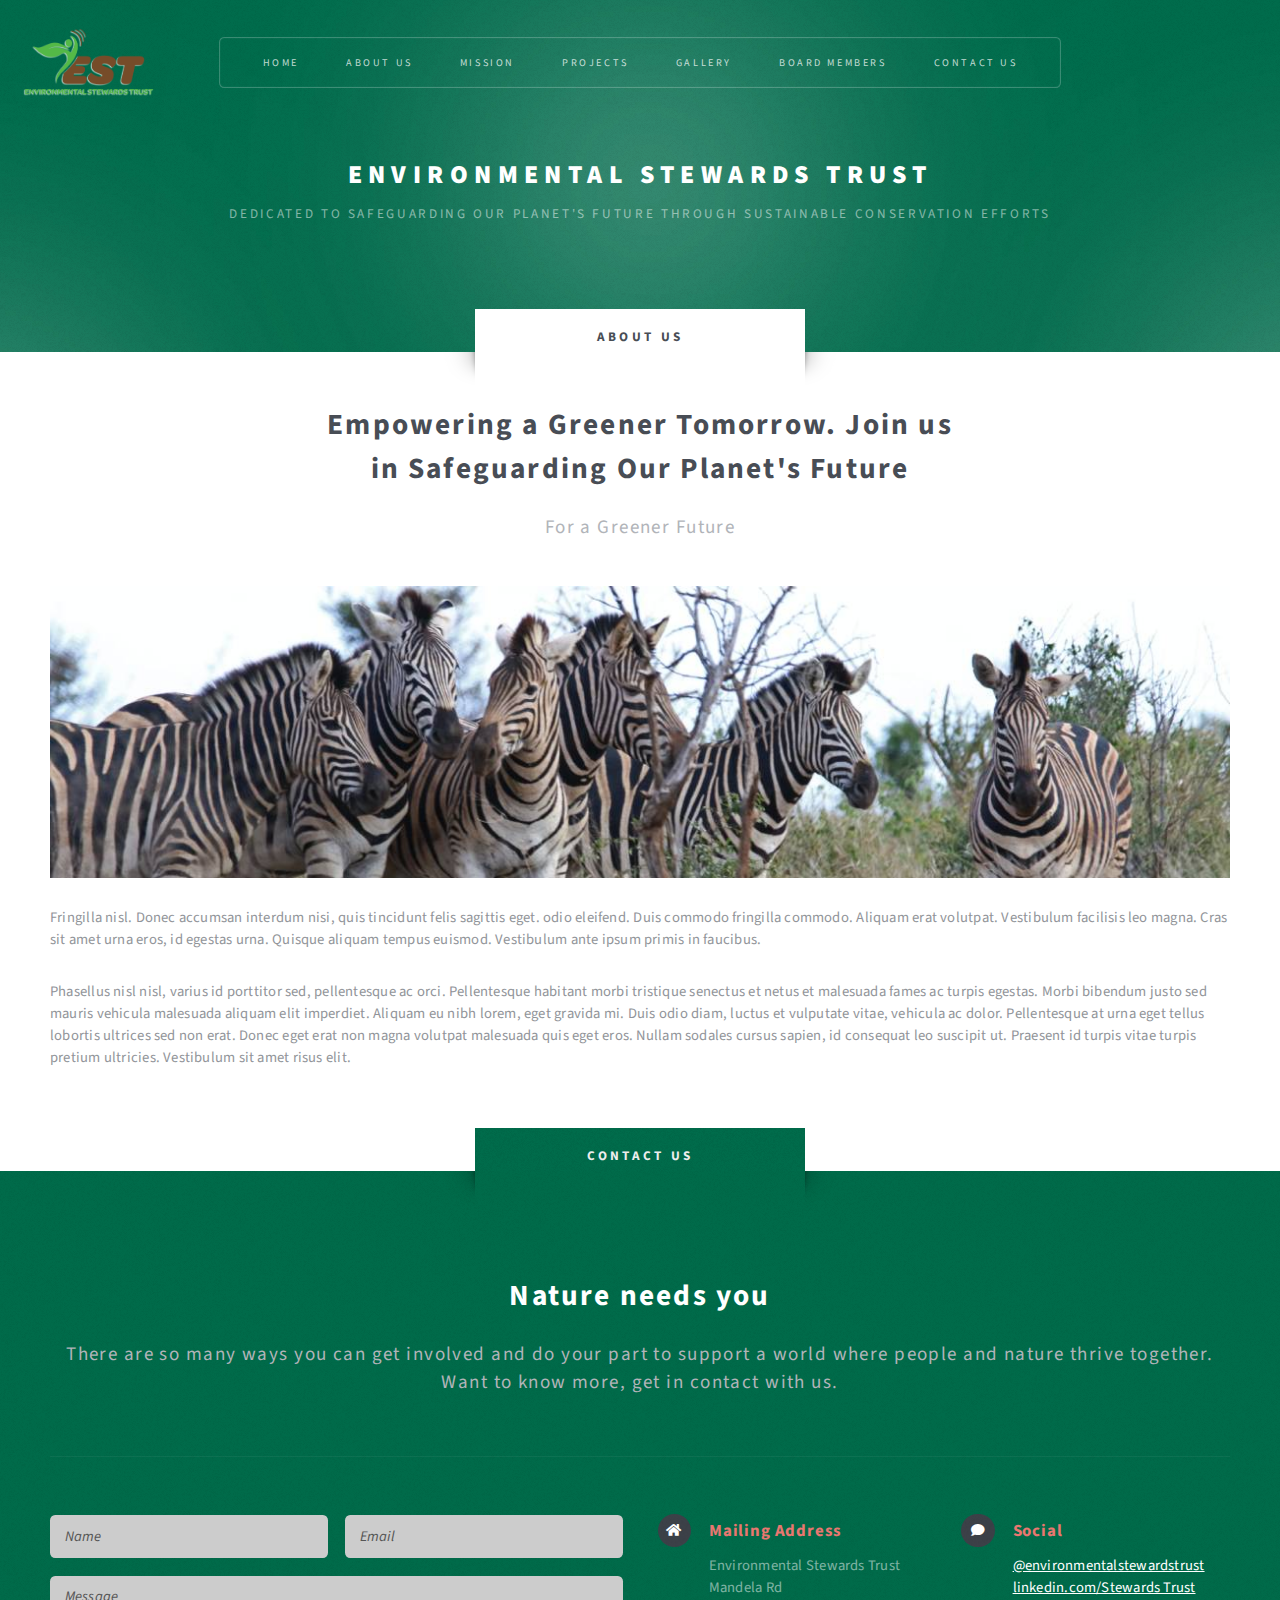
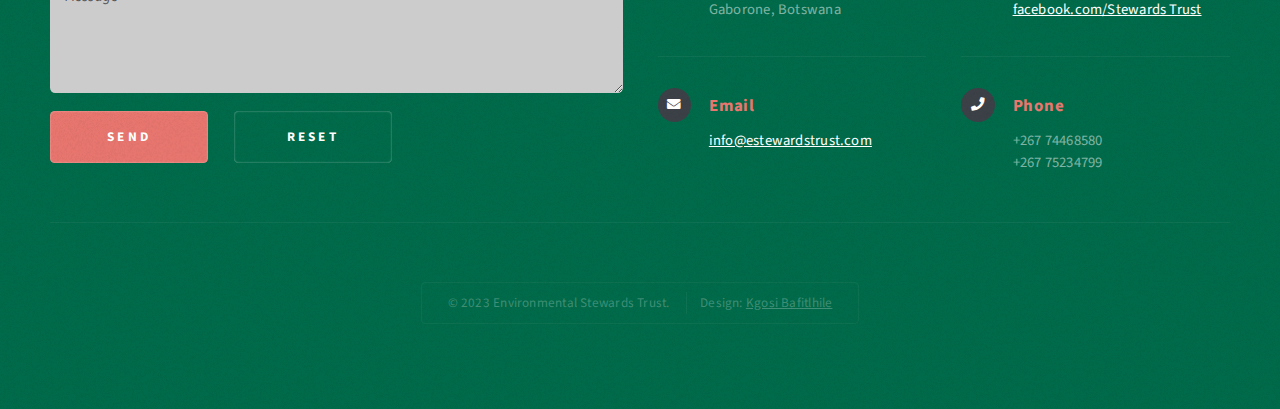
==== commit dad3210a: "Applying logo changes and key projects section" ====
--- a/about-us.html
+++ b/about-us.html
@@ -1,180 +1,211 @@
-<!DOCTYPE HTML>
+<!DOCTYPE html>
 <!--
 	Escape Velocity by HTML5 UP
 	html5up.net | @ajlkn
 	Free for personal and commercial use under the CCA 3.0 license (html5up.net/license)
 -->
 <html>
-	<head>
-		<title>Environmental Stewards Trust</title>
-		<meta charset="utf-8" />
-		<meta name="viewport" content="width=device-width, initial-scale=1, user-scalable=no" />
-		<link rel="stylesheet" href="assets/css/main.css" />
-	</head>
-	<body class="no-sidebar is-preload">
-		<div id="page-wrapper">
-
-			<!-- Header -->
-				<section id="header" class="wrapper">
-
-					<!-- Logo -->
-						<div id="logo">
-							<h1><a href="index.html">Environmental Stewards Trust</a></h1>
-							<p>Dedicated to safeguarding our planet's future through sustainable conservation efforts</p>
-						</div>
-
-					<!-- Nav -->
-						<nav id="nav">
-							<ul>
-								<li><a href="index.html">Home</a></li>
-								<li><a href="about-us.html">About Us</a></li>
-								<li><a href="mission.html">Mission</a></li>
-								<li><a href="projects.html">Projects</a></li>
-								<li><a href="gallery.html">Gallery</a></li>
-								<li><a href="members.html">Board Members</a></li>
-								<li><a href="contact-us.html">Contact Us</a></li>
-							</ul>
-						</nav>
-
-				</section>
-
-			<!-- Main -->
-				<div id="main" class="wrapper style2">
-					<div class="title">About Us</div>
-					<div class="container">
-
-						<!-- Content -->
-							<div id="content">
-								<article class="box post">
-									<header class="style1">
-										<h2>Empowering a Greener Tomorrow. Join us<br class="mobile-hide" />
-                                            in Safeguarding Our Planet's Future</h2>
-										<p>For a Greener Future</p>
-									</header>
-									<a href="#" class="image featured">
-										<img src="images/zebra.jpg" alt="" />
-									</a>
-									<p>Fringilla nisl. Donec accumsan interdum nisi, quis tincidunt felis sagittis eget.
-									odio eleifend. Duis commodo fringilla commodo. Aliquam erat volutpat. Vestibulum
-									facilisis leo magna. Cras sit amet urna eros, id egestas urna. Quisque aliquam
-									tempus euismod. Vestibulum ante ipsum primis in faucibus.</p>
-									<p>Phasellus nisl nisl, varius id porttitor sed, pellentesque ac orci. Pellentesque
-									habitant morbi tristique senectus et netus et malesuada fames ac turpis egestas. Morbi
-									bibendum justo sed mauris vehicula malesuada aliquam elit imperdiet. Aliquam eu nibh
-									lorem, eget gravida mi. Duis odio diam, luctus et vulputate vitae, vehicula ac dolor.
-									Pellentesque at urna eget tellus lobortis ultrices sed non erat. Donec eget erat non
-									magna volutpat malesuada quis eget eros. Nullam sodales cursus sapien, id consequat
-									leo suscipit ut. Praesent id turpis vitae turpis pretium ultricies. Vestibulum sit
-									amet risus elit.</p>
-									
-								</article>
-							</div>
-
-					</div>
-				</div>
-
-
-			<!-- Footer -->
-            <section id="footer" class="wrapper">
-                <div class="title">Contact Us</div>
-                <div class="container">
-                    <header class="style1">
-                        <h2>Nature needs you</h2>
-                        <p>
-                            There are so many ways you can get involved and do your part to support a world where people and nature thrive together. Want to know more, get in contact with us.
-                        </p>
-                    </header>
-                    <div class="row">
-                        <div class="col-6 col-12-medium">
-
-                            <!-- Contact Form -->
-                                <section>
-                                    <form method="post" action="#">
-                                        <div class="row gtr-50">
-                                            <div class="col-6 col-12-small">
-                                                <input type="text" name="name" id="contact-name" placeholder="Name" />
-                                            </div>
-                                            <div class="col-6 col-12-small">
-                                                <input type="text" name="email" id="contact-email" placeholder="Email" />
-                                            </div>
-                                            <div class="col-12">
-                                                <textarea name="message" id="contact-message" placeholder="Message" rows="4"></textarea>
-                                            </div>
-                                            <div class="col-12">
-                                                <ul class="actions">
-                                                    <li><input type="submit" class="style1" value="Send" /></li>
-                                                    <li><input type="reset" class="style2" value="Reset" /></li>
-                                                </ul>
-                                            </div>
-                                        </div>
-                                    </form>
-                                </section>
-
-                        </div>
-                        <div class="col-6 col-12-medium">
-
-                            <!-- Contact -->
-                                <section class="feature-list small">
-                                    <div class="row">
-                                        <div class="col-6 col-12-small">
-                                            <section>
-                                                <h3 class="icon solid fa-home">Mailing Address</h3>
-                                                <p>
-                                                    Environmental Stewards Trust<br />
-                                                    Mandela Rd<br />
-                                                    Gaborone, Botswana
-                                                </p>
-                                            </section>
-                                        </div>
-                                        <div class="col-6 col-12-small">
-                                            <section>
-                                                <h3 class="icon solid fa-comment">Social</h3>
-                                                <p>
-                                                    <a href="#">@environmentalstewardstrust</a><br />
-                                                    <a href="#">linkedin.com/Stewards Trust</a><br />
-                                                    <a href="#">facebook.com/Stewards Trust</a>
-                                                </p>
-                                            </section>
-                                        </div>
-                                        <div class="col-6 col-12-small">
-                                            <section>
-                                                <h3 class="icon solid fa-envelope">Email</h3>
-                                                <p>
-                                                    <a href="#">info@estewardstrust.com</a>
-                                                </p>
-                                            </section>
-                                        </div>
-                                        <div class="col-6 col-12-small">
-                                            <section>
-                                                <h3 class="icon solid fa-phone">Phone</h3>
-                                                <p>
-                                                    +267 74468580<br>
-                                                    +267 75234799
-                                                </p>
-                                            </section>
-                                        </div>
-                                    </div>
-                                </section>
-
-                        </div>
-                    </div>
-                    <div id="copyright">
-                        <ul>
-                            <li>&copy; 2023 Environmental Stewards Trust.</li><li>Design: <a href="#">Kgosi Bafitlhile</a></li>
-                        </ul>
-                    </div>
+  <head>
+    <title>Environmental Stewards Trust</title>
+    <meta charset="utf-8" />
+    <meta
+      name="viewport"
+      content="width=device-width, initial-scale=1, user-scalable=no"
+    />
+    <link rel="stylesheet" href="assets/css/main.css" />
+  </head>
+  <body class="no-sidebar is-preload">
+    <div id="page-wrapper">
+      <!-- Header -->
+      <section id="header" class="wrapper">
+        <!-- Logo -->
+        <div id="logo">
+          <h1><a href="index.html">Environmental Stewards Trust</a></h1>
+          <p>
+            Dedicated to safeguarding our planet's future through sustainable
+            conservation efforts
+          </p>
+        </div>
+
+        <!-- LogoIMAGE -->
+        <div id="logoest">
+          <a href="index.html"><img src="images/logoest.png" /></a>
+        </div>
+
+        <!-- Nav -->
+        <nav id="nav">
+          <ul>
+            <li><a href="index.html">Home</a></li>
+            <li><a href="about-us.html">About Us</a></li>
+            <li><a href="mission.html">Mission</a></li>
+            <li><a href="projects.html">Projects</a></li>
+            <li><a href="gallery.html">Gallery</a></li>
+            <li><a href="members.html">Board Members</a></li>
+            <li><a href="contact-us.html">Contact Us</a></li>
+          </ul>
+        </nav>
+      </section>
+
+      <!-- Main -->
+      <div id="main" class="wrapper style2">
+        <div class="title">About Us</div>
+        <div class="container">
+          <!-- Content -->
+          <div id="content">
+            <article class="box post">
+              <header class="style1">
+                <h2>
+                  Empowering a Greener Tomorrow. Join us<br
+                    class="mobile-hide"
+                  />
+                  in Safeguarding Our Planet's Future
+                </h2>
+                <p>For a Greener Future</p>
+              </header>
+              <a href="#" class="image featured">
+                <img src="images/zebra.jpg" alt="" />
+              </a>
+              <p>
+                Fringilla nisl. Donec accumsan interdum nisi, quis tincidunt
+                felis sagittis eget. odio eleifend. Duis commodo fringilla
+                commodo. Aliquam erat volutpat. Vestibulum facilisis leo magna.
+                Cras sit amet urna eros, id egestas urna. Quisque aliquam tempus
+                euismod. Vestibulum ante ipsum primis in faucibus.
+              </p>
+              <p>
+                Phasellus nisl nisl, varius id porttitor sed, pellentesque ac
+                orci. Pellentesque habitant morbi tristique senectus et netus et
+                malesuada fames ac turpis egestas. Morbi bibendum justo sed
+                mauris vehicula malesuada aliquam elit imperdiet. Aliquam eu
+                nibh lorem, eget gravida mi. Duis odio diam, luctus et vulputate
+                vitae, vehicula ac dolor. Pellentesque at urna eget tellus
+                lobortis ultrices sed non erat. Donec eget erat non magna
+                volutpat malesuada quis eget eros. Nullam sodales cursus sapien,
+                id consequat leo suscipit ut. Praesent id turpis vitae turpis
+                pretium ultricies. Vestibulum sit amet risus elit.
+              </p>
+            </article>
+          </div>
+        </div>
+      </div>
+
+      <!-- Footer -->
+      <section id="footer" class="wrapper">
+        <div class="title">Contact Us</div>
+        <div class="container">
+          <header class="style1">
+            <h2>Nature needs you</h2>
+            <p>
+              There are so many ways you can get involved and do your part to
+              support a world where people and nature thrive together. Want to
+              know more, get in contact with us.
+            </p>
+          </header>
+          <div class="row">
+            <div class="col-6 col-12-medium">
+              <!-- Contact Form -->
+              <section>
+                <form method="post" action="#">
+                  <div class="row gtr-50">
+                    <div class="col-6 col-12-small">
+                      <input
+                        type="text"
+                        name="name"
+                        id="contact-name"
+                        placeholder="Name"
+                      />
+                    </div>
+                    <div class="col-6 col-12-small">
+                      <input
+                        type="text"
+                        name="email"
+                        id="contact-email"
+                        placeholder="Email"
+                      />
+                    </div>
+                    <div class="col-12">
+                      <textarea
+                        name="message"
+                        id="contact-message"
+                        placeholder="Message"
+                        rows="4"
+                      ></textarea>
+                    </div>
+                    <div class="col-12">
+                      <ul class="actions">
+                        <li>
+                          <input type="submit" class="style1" value="Send" />
+                        </li>
+                        <li>
+                          <input type="reset" class="style2" value="Reset" />
+                        </li>
+                      </ul>
+                    </div>
+                  </div>
+                </form>
+              </section>
+            </div>
+            <div class="col-6 col-12-medium">
+              <!-- Contact -->
+              <section class="feature-list small">
+                <div class="row">
+                  <div class="col-6 col-12-small">
+                    <section>
+                      <h3 class="icon solid fa-home">Mailing Address</h3>
+                      <p>
+                        Environmental Stewards Trust<br />
+                        Mandela Rd<br />
+                        Gaborone, Botswana
+                      </p>
+                    </section>
+                  </div>
+                  <div class="col-6 col-12-small">
+                    <section>
+                      <h3 class="icon solid fa-comment">Social</h3>
+                      <p>
+                        <a href="#">@environmentalstewardstrust</a><br />
+                        <a href="#">linkedin.com/Stewards Trust</a><br />
+                        <a href="#">facebook.com/Stewards Trust</a>
+                      </p>
+                    </section>
+                  </div>
+                  <div class="col-6 col-12-small">
+                    <section>
+                      <h3 class="icon solid fa-envelope">Email</h3>
+                      <p>
+                        <a href="#">info@estewardstrust.com</a>
+                      </p>
+                    </section>
+                  </div>
+                  <div class="col-6 col-12-small">
+                    <section>
+                      <h3 class="icon solid fa-phone">Phone</h3>
+                      <p>
+                        +267 74468580<br />
+                        +267 75234799
+                      </p>
+                    </section>
+                  </div>
                 </div>
-            </section>
-
+              </section>
+            </div>
+          </div>
+          <div id="copyright">
+            <ul>
+              <li>&copy; 2023 Environmental Stewards Trust.</li>
+              <li>Design: <a href="#">Kgosi Bafitlhile</a></li>
+            </ul>
+          </div>
+        </div>
+      </section>
     </div>
 
-		<!-- Scripts -->
-			<script src="assets/js/jquery.min.js"></script>
-			<script src="assets/js/jquery.dropotron.min.js"></script>
-			<script src="assets/js/browser.min.js"></script>
-			<script src="assets/js/breakpoints.min.js"></script>
-			<script src="assets/js/util.js"></script>
-			<script src="assets/js/main.js"></script>
-
-	</body>
-</html>+    <!-- Scripts -->
+    <script src="assets/js/jquery.min.js"></script>
+    <script src="assets/js/jquery.dropotron.min.js"></script>
+    <script src="assets/js/browser.min.js"></script>
+    <script src="assets/js/breakpoints.min.js"></script>
+    <script src="assets/js/util.js"></script>
+    <script src="assets/js/main.js"></script>
+  </body>
+</html>
--- a/assets/css/main.css
+++ b/assets/css/main.css
@@ -7,3250 +7,3400 @@
 	Free for personal and commercial use under the CCA 3.0 license (html5up.net/license)
 */
 
-html, body, div, span, applet, object,
-iframe, h1, h2, h3, h4, h5, h6, p, blockquote,
-pre, a, abbr, acronym, address, big, cite,
-code, del, dfn, em, img, ins, kbd, q, s, samp,
-small, strike, strong, sub, sup, tt, var, b,
-u, i, center, dl, dt, dd, ol, ul, li, fieldset,
-form, label, legend, table, caption, tbody,
-tfoot, thead, tr, th, td, article, aside,
-canvas, details, embed, figure, figcaption,
-footer, header, hgroup, menu, nav, output, ruby,
-section, summary, time, mark, audio, video {
-	margin: 0;
-	padding: 0;
-	border: 0;
-	font-size: 100%;
-	font: inherit;
-	vertical-align: baseline;}
-
-article, aside, details, figcaption, figure,
-footer, header, hgroup, menu, nav, section {
-	display: block;}
+html,
+body,
+div,
+span,
+applet,
+object,
+iframe,
+h1,
+h2,
+h3,
+h4,
+h5,
+h6,
+p,
+blockquote,
+pre,
+a,
+abbr,
+acronym,
+address,
+big,
+cite,
+code,
+del,
+dfn,
+em,
+img,
+ins,
+kbd,
+q,
+s,
+samp,
+small,
+strike,
+strong,
+sub,
+sup,
+tt,
+var,
+b,
+u,
+i,
+center,
+dl,
+dt,
+dd,
+ol,
+ul,
+li,
+fieldset,
+form,
+label,
+legend,
+table,
+caption,
+tbody,
+tfoot,
+thead,
+tr,
+th,
+td,
+article,
+aside,
+canvas,
+details,
+embed,
+figure,
+figcaption,
+footer,
+header,
+hgroup,
+menu,
+nav,
+output,
+ruby,
+section,
+summary,
+time,
+mark,
+audio,
+video {
+  margin: 0;
+  padding: 0;
+  border: 0;
+  font-size: 100%;
+  font: inherit;
+  vertical-align: baseline;
+}
+
+article,
+aside,
+details,
+figcaption,
+figure,
+footer,
+header,
+hgroup,
+menu,
+nav,
+section {
+  display: block;
+}
 
 body {
-	line-height: 1;
-}
-
-ol, ul {
-	list-style: none;
-}
-
-blockquote, q {
-	quotes: none;
-}
-
-	blockquote:before, blockquote:after, q:before, q:after {
-		content: '';
-		content: none;
-	}
+  line-height: 1;
+}
+
+ol,
+ul {
+  list-style: none;
+}
+
+blockquote,
+q {
+  quotes: none;
+}
+
+blockquote:before,
+blockquote:after,
+q:before,
+q:after {
+  content: "";
+  content: none;
+}
 
 table {
-	border-collapse: collapse;
-	border-spacing: 0;
+  border-collapse: collapse;
+  border-spacing: 0;
 }
 
 body {
-	-webkit-text-size-adjust: none;
+  -webkit-text-size-adjust: none;
 }
 
 mark {
-	background-color: transparent;
-	color: inherit;
+  background-color: transparent;
+  color: inherit;
 }
 
 input::-moz-focus-inner {
-	border: 0;
-	padding: 0;
-}
-
-input, select, textarea {
-	-moz-appearance: none;
-	-webkit-appearance: none;
-	-ms-appearance: none;
-	appearance: none;
+  border: 0;
+  padding: 0;
+}
+
+input,
+select,
+textarea {
+  -moz-appearance: none;
+  -webkit-appearance: none;
+  -ms-appearance: none;
+  appearance: none;
 }
 
 /* Basic */
 
-	@-ms-viewport {
-		width: device-width;
-	}
-
-	html {
-		box-sizing: border-box;
-	}
-
-	*, *:before, *:after {
-		box-sizing: inherit;
-	}
-
-	body.is-preload *, body.is-preload *:before, body.is-preload *:after {
-		-moz-animation: none !important;
-		-webkit-animation: none !important;
-		-ms-animation: none !important;
-		animation: none !important;
-		-moz-transition: none !important;
-		-webkit-transition: none !important;
-		-ms-transition: none !important;
-		transition: none !important;
-	}
-
-	body, input, textarea, select {
-		font-family: 'Source Sans Pro', sans-serif;
-		font-weight: 400;
-		color: #919499;
-		font-size: 14pt;
-		line-height: 1.75em;
-		letter-spacing: 0.025em;
-	}
-
-	h1, h2, h3, h4, h5, h6 {
-		font-weight: 700;
-		color: #484d55;
-	}
-
-		h1 a, h2 a, h3 a, h4 a, h5 a, h6 a {
-			color: inherit;
-			text-decoration: none;
-		}
-
-	a {
-		-moz-transition: color .25s ease-in-out;
-		-webkit-transition: color .25s ease-in-out;
-		-ms-transition: color .25s ease-in-out;
-		transition: color .25s ease-in-out;
-		text-decoration: underline;
-		color: #717479;
-	}
-
-		a:hover {
-			text-decoration: none;
-		}
-
-	strong, b {
-		font-weight: 700;
-		color: #484d55;
-	}
-
-	blockquote {
-		border-left: solid 0.5em #ddd;
-		padding: 1em 0 1em 2em;
-		font-style: italic;
-	}
-
-	em, i {
-		font-style: italic;
-	}
-
-	hr {
-		border: 0;
-		border-top: solid 1px #ddd;
-		margin: 2em 0 2em 0;
-	}
-
-	sub {
-		position: relative;
-		top: 0.5em;
-		font-size: 0.8em;
-	}
-
-	sup {
-		position: relative;
-		top: -0.5em;
-		font-size: 0.8em;
-	}
-
-	.nobr {
-		white-space: nowrap;
-	}
-
-	br.clear {
-		clear: both;
-	}
-
-	p, ul, ol, dl, table, blockquote, form {
-		margin-bottom: 2em;
-	}
+@-ms-viewport {
+  width: device-width;
+}
+
+html {
+  box-sizing: border-box;
+}
+
+*,
+*:before,
+*:after {
+  box-sizing: inherit;
+}
+
+body.is-preload *,
+body.is-preload *:before,
+body.is-preload *:after {
+  -moz-animation: none !important;
+  -webkit-animation: none !important;
+  -ms-animation: none !important;
+  animation: none !important;
+  -moz-transition: none !important;
+  -webkit-transition: none !important;
+  -ms-transition: none !important;
+  transition: none !important;
+}
+
+body,
+input,
+textarea,
+select {
+  font-family: "Source Sans Pro", sans-serif;
+  font-weight: 400;
+  color: #919499;
+  font-size: 14pt;
+  line-height: 1.75em;
+  letter-spacing: 0.025em;
+}
+
+h1,
+h2,
+h3,
+h4,
+h5,
+h6 {
+  font-weight: 700;
+  color: #484d55;
+}
+
+h1 a,
+h2 a,
+h3 a,
+h4 a,
+h5 a,
+h6 a {
+  color: inherit;
+  text-decoration: none;
+}
+
+a {
+  -moz-transition: color 0.25s ease-in-out;
+  -webkit-transition: color 0.25s ease-in-out;
+  -ms-transition: color 0.25s ease-in-out;
+  transition: color 0.25s ease-in-out;
+  text-decoration: underline;
+  color: #717479;
+}
+
+a:hover {
+  text-decoration: none;
+}
+
+strong,
+b {
+  font-weight: 700;
+  color: #484d55;
+}
+
+blockquote {
+  border-left: solid 0.5em #ddd;
+  padding: 1em 0 1em 2em;
+  font-style: italic;
+}
+
+em,
+i {
+  font-style: italic;
+}
+
+hr {
+  border: 0;
+  border-top: solid 1px #ddd;
+  margin: 2em 0 2em 0;
+}
+
+sub {
+  position: relative;
+  top: 0.5em;
+  font-size: 0.8em;
+}
+
+sup {
+  position: relative;
+  top: -0.5em;
+  font-size: 0.8em;
+}
+
+.nobr {
+  white-space: nowrap;
+}
+
+br.clear {
+  clear: both;
+}
+
+p,
+ul,
+ol,
+dl,
+table,
+blockquote,
+form {
+  margin-bottom: 2em;
+}
 
 /* Container */
 
-	.container {
-		margin: 0 auto;
-		max-width: 100%;
-		width: 68em;
-	}
-
-		@media screen and (max-width: 1680px) {
-
-			.container {
-				width: 70em;
-			}
-
-		}
-
-		@media screen and (max-width: 1280px) {
-
-			.container {
-				width: calc(100% - 100px);
-			}
-
-		}
-
-		@media screen and (max-width: 980px) {
-
-			.container {
-				width: calc(100% - 100px);
-			}
-
-		}
-
-		@media screen and (max-width: 736px) {
-
-			.container {
-				width: calc(100% - 40px);
-			}
-
-		}
+.container {
+  margin: 0 auto;
+  max-width: 100%;
+  width: 68em;
+}
+
+@media screen and (max-width: 1680px) {
+  .container {
+    width: 70em;
+  }
+}
+
+@media screen and (max-width: 1280px) {
+  .container {
+    width: calc(100% - 100px);
+  }
+}
+
+@media screen and (max-width: 980px) {
+  .container {
+    width: calc(100% - 100px);
+  }
+}
+
+@media screen and (max-width: 736px) {
+  .container {
+    width: calc(100% - 40px);
+  }
+}
 
 /* Row */
 
-	.row {
-		display: flex;
-		flex-wrap: wrap;
-		box-sizing: border-box;
-		align-items: stretch;
-	}
-
-		.row > * {
-			box-sizing: border-box;
-		}
-
-		.row.gtr-uniform > * > :last-child {
-			margin-bottom: 0;
-		}
-
-		.row.aln-left {
-			justify-content: flex-start;
-		}
-
-		.row.aln-center {
-			justify-content: center;
-		}
-
-		.row.aln-right {
-			justify-content: flex-end;
-		}
-
-		.row.aln-top {
-			align-items: flex-start;
-		}
-
-		.row.aln-middle {
-			align-items: center;
-		}
-
-		.row.aln-bottom {
-			align-items: flex-end;
-		}
-
-		.row > .imp {
-			order: -1;
-		}
-
-		.row > .col-1 {
-			width: 8.33333%;
-		}
-
-		.row > .off-1 {
-			margin-left: 8.33333%;
-		}
-
-		.row > .col-2 {
-			width: 16.66667%;
-		}
-
-		.row > .off-2 {
-			margin-left: 16.66667%;
-		}
-
-		.row > .col-3 {
-			width: 25%;
-		}
-
-		.row > .off-3 {
-			margin-left: 25%;
-		}
-
-		.row > .col-4 {
-			width: 33.33333%;
-		}
-
-		.row > .off-4 {
-			margin-left: 33.33333%;
-		}
-
-		.row > .col-5 {
-			width: 41.66667%;
-		}
-
-		.row > .off-5 {
-			margin-left: 41.66667%;
-		}
-
-		.row > .col-6 {
-			width: 50%;
-		}
-
-		.row > .off-6 {
-			margin-left: 50%;
-		}
-
-		.row > .col-7 {
-			width: 58.33333%;
-		}
-
-		.row > .off-7 {
-			margin-left: 58.33333%;
-		}
-
-		.row > .col-8 {
-			width: 66.66667%;
-		}
-
-		.row > .off-8 {
-			margin-left: 66.66667%;
-		}
-
-		.row > .col-9 {
-			width: 75%;
-		}
-
-		.row > .off-9 {
-			margin-left: 75%;
-		}
-
-		.row > .col-10 {
-			width: 83.33333%;
-		}
-
-		.row > .off-10 {
-			margin-left: 83.33333%;
-		}
-
-		.row > .col-11 {
-			width: 91.66667%;
-		}
-
-		.row > .off-11 {
-			margin-left: 91.66667%;
-		}
-
-		.row > .col-12 {
-			width: 100%;
-		}
-
-		.row > .off-12 {
-			margin-left: 100%;
-		}
-
-		.row.gtr-0 {
-			margin-top: 0px;
-			margin-left: 0px;
-		}
-
-			.row.gtr-0 > * {
-				padding: 0px 0 0 0px;
-			}
-
-			.row.gtr-0.gtr-uniform {
-				margin-top: 0px;
-			}
-
-				.row.gtr-0.gtr-uniform > * {
-					padding-top: 0px;
-				}
-
-		.row.gtr-25 {
-			margin-top: -12.5px;
-			margin-left: -12.5px;
-		}
-
-			.row.gtr-25 > * {
-				padding: 12.5px 0 0 12.5px;
-			}
-
-			.row.gtr-25.gtr-uniform {
-				margin-top: -12.5px;
-			}
-
-				.row.gtr-25.gtr-uniform > * {
-					padding-top: 12.5px;
-				}
-
-		.row.gtr-50 {
-			margin-top: -25px;
-			margin-left: -25px;
-		}
-
-			.row.gtr-50 > * {
-				padding: 25px 0 0 25px;
-			}
-
-			.row.gtr-50.gtr-uniform {
-				margin-top: -25px;
-			}
-
-				.row.gtr-50.gtr-uniform > * {
-					padding-top: 25px;
-				}
-
-		.row {
-			margin-top: -50px;
-			margin-left: -50px;
-		}
-
-			.row > * {
-				padding: 50px 0 0 50px;
-			}
-
-			.row.gtr-uniform {
-				margin-top: -50px;
-			}
-
-				.row.gtr-uniform > * {
-					padding-top: 50px;
-				}
-
-		.row.gtr-150 {
-			margin-top: -75px;
-			margin-left: -75px;
-		}
-
-			.row.gtr-150 > * {
-				padding: 75px 0 0 75px;
-			}
-
-			.row.gtr-150.gtr-uniform {
-				margin-top: -75px;
-			}
-
-				.row.gtr-150.gtr-uniform > * {
-					padding-top: 75px;
-				}
-
-		.row.gtr-200 {
-			margin-top: -100px;
-			margin-left: -100px;
-		}
-
-			.row.gtr-200 > * {
-				padding: 100px 0 0 100px;
-			}
-
-			.row.gtr-200.gtr-uniform {
-				margin-top: -100px;
-			}
-
-				.row.gtr-200.gtr-uniform > * {
-					padding-top: 100px;
-				}
-
-		@media screen and (max-width: 1680px) {
-
-			.row {
-				display: flex;
-				flex-wrap: wrap;
-				box-sizing: border-box;
-				align-items: stretch;
-			}
-
-				.row > * {
-					box-sizing: border-box;
-				}
-
-				.row.gtr-uniform > * > :last-child {
-					margin-bottom: 0;
-				}
-
-				.row.aln-left {
-					justify-content: flex-start;
-				}
-
-				.row.aln-center {
-					justify-content: center;
-				}
-
-				.row.aln-right {
-					justify-content: flex-end;
-				}
-
-				.row.aln-top {
-					align-items: flex-start;
-				}
-
-				.row.aln-middle {
-					align-items: center;
-				}
-
-				.row.aln-bottom {
-					align-items: flex-end;
-				}
-
-				.row > .imp-xlarge {
-					order: -1;
-				}
-
-				.row > .col-1-xlarge {
-					width: 8.33333%;
-				}
-
-				.row > .off-1-xlarge {
-					margin-left: 8.33333%;
-				}
-
-				.row > .col-2-xlarge {
-					width: 16.66667%;
-				}
-
-				.row > .off-2-xlarge {
-					margin-left: 16.66667%;
-				}
-
-				.row > .col-3-xlarge {
-					width: 25%;
-				}
-
-				.row > .off-3-xlarge {
-					margin-left: 25%;
-				}
-
-				.row > .col-4-xlarge {
-					width: 33.33333%;
-				}
-
-				.row > .off-4-xlarge {
-					margin-left: 33.33333%;
-				}
-
-				.row > .col-5-xlarge {
-					width: 41.66667%;
-				}
-
-				.row > .off-5-xlarge {
-					margin-left: 41.66667%;
-				}
-
-				.row > .col-6-xlarge {
-					width: 50%;
-				}
-
-				.row > .off-6-xlarge {
-					margin-left: 50%;
-				}
-
-				.row > .col-7-xlarge {
-					width: 58.33333%;
-				}
-
-				.row > .off-7-xlarge {
-					margin-left: 58.33333%;
-				}
-
-				.row > .col-8-xlarge {
-					width: 66.66667%;
-				}
-
-				.row > .off-8-xlarge {
-					margin-left: 66.66667%;
-				}
-
-				.row > .col-9-xlarge {
-					width: 75%;
-				}
-
-				.row > .off-9-xlarge {
-					margin-left: 75%;
-				}
-
-				.row > .col-10-xlarge {
-					width: 83.33333%;
-				}
-
-				.row > .off-10-xlarge {
-					margin-left: 83.33333%;
-				}
-
-				.row > .col-11-xlarge {
-					width: 91.66667%;
-				}
-
-				.row > .off-11-xlarge {
-					margin-left: 91.66667%;
-				}
-
-				.row > .col-12-xlarge {
-					width: 100%;
-				}
-
-				.row > .off-12-xlarge {
-					margin-left: 100%;
-				}
-
-				.row.gtr-0 {
-					margin-top: 0px;
-					margin-left: 0px;
-				}
-
-					.row.gtr-0 > * {
-						padding: 0px 0 0 0px;
-					}
-
-					.row.gtr-0.gtr-uniform {
-						margin-top: 0px;
-					}
-
-						.row.gtr-0.gtr-uniform > * {
-							padding-top: 0px;
-						}
-
-				.row.gtr-25 {
-					margin-top: -12.5px;
-					margin-left: -12.5px;
-				}
-
-					.row.gtr-25 > * {
-						padding: 12.5px 0 0 12.5px;
-					}
-
-					.row.gtr-25.gtr-uniform {
-						margin-top: -12.5px;
-					}
-
-						.row.gtr-25.gtr-uniform > * {
-							padding-top: 12.5px;
-						}
-
-				.row.gtr-50 {
-					margin-top: -25px;
-					margin-left: -25px;
-				}
-
-					.row.gtr-50 > * {
-						padding: 25px 0 0 25px;
-					}
-
-					.row.gtr-50.gtr-uniform {
-						margin-top: -25px;
-					}
-
-						.row.gtr-50.gtr-uniform > * {
-							padding-top: 25px;
-						}
-
-				.row {
-					margin-top: -50px;
-					margin-left: -50px;
-				}
-
-					.row > * {
-						padding: 50px 0 0 50px;
-					}
-
-					.row.gtr-uniform {
-						margin-top: -50px;
-					}
-
-						.row.gtr-uniform > * {
-							padding-top: 50px;
-						}
-
-				.row.gtr-150 {
-					margin-top: -75px;
-					margin-left: -75px;
-				}
-
-					.row.gtr-150 > * {
-						padding: 75px 0 0 75px;
-					}
-
-					.row.gtr-150.gtr-uniform {
-						margin-top: -75px;
-					}
-
-						.row.gtr-150.gtr-uniform > * {
-							padding-top: 75px;
-						}
-
-				.row.gtr-200 {
-					margin-top: -100px;
-					margin-left: -100px;
-				}
-
-					.row.gtr-200 > * {
-						padding: 100px 0 0 100px;
-					}
-
-					.row.gtr-200.gtr-uniform {
-						margin-top: -100px;
-					}
-
-						.row.gtr-200.gtr-uniform > * {
-							padding-top: 100px;
-						}
-
-		}
-
-		@media screen and (max-width: 1280px) {
-
-			.row {
-				display: flex;
-				flex-wrap: wrap;
-				box-sizing: border-box;
-				align-items: stretch;
-			}
-
-				.row > * {
-					box-sizing: border-box;
-				}
-
-				.row.gtr-uniform > * > :last-child {
-					margin-bottom: 0;
-				}
-
-				.row.aln-left {
-					justify-content: flex-start;
-				}
-
-				.row.aln-center {
-					justify-content: center;
-				}
-
-				.row.aln-right {
-					justify-content: flex-end;
-				}
-
-				.row.aln-top {
-					align-items: flex-start;
-				}
-
-				.row.aln-middle {
-					align-items: center;
-				}
-
-				.row.aln-bottom {
-					align-items: flex-end;
-				}
-
-				.row > .imp-large {
-					order: -1;
-				}
-
-				.row > .col-1-large {
-					width: 8.33333%;
-				}
-
-				.row > .off-1-large {
-					margin-left: 8.33333%;
-				}
-
-				.row > .col-2-large {
-					width: 16.66667%;
-				}
-
-				.row > .off-2-large {
-					margin-left: 16.66667%;
-				}
-
-				.row > .col-3-large {
-					width: 25%;
-				}
-
-				.row > .off-3-large {
-					margin-left: 25%;
-				}
-
-				.row > .col-4-large {
-					width: 33.33333%;
-				}
-
-				.row > .off-4-large {
-					margin-left: 33.33333%;
-				}
-
-				.row > .col-5-large {
-					width: 41.66667%;
-				}
-
-				.row > .off-5-large {
-					margin-left: 41.66667%;
-				}
-
-				.row > .col-6-large {
-					width: 50%;
-				}
-
-				.row > .off-6-large {
-					margin-left: 50%;
-				}
-
-				.row > .col-7-large {
-					width: 58.33333%;
-				}
-
-				.row > .off-7-large {
-					margin-left: 58.33333%;
-				}
-
-				.row > .col-8-large {
-					width: 66.66667%;
-				}
-
-				.row > .off-8-large {
-					margin-left: 66.66667%;
-				}
-
-				.row > .col-9-large {
-					width: 75%;
-				}
-
-				.row > .off-9-large {
-					margin-left: 75%;
-				}
-
-				.row > .col-10-large {
-					width: 83.33333%;
-				}
-
-				.row > .off-10-large {
-					margin-left: 83.33333%;
-				}
-
-				.row > .col-11-large {
-					width: 91.66667%;
-				}
-
-				.row > .off-11-large {
-					margin-left: 91.66667%;
-				}
-
-				.row > .col-12-large {
-					width: 100%;
-				}
-
-				.row > .off-12-large {
-					margin-left: 100%;
-				}
-
-				.row.gtr-0 {
-					margin-top: 0px;
-					margin-left: 0px;
-				}
-
-					.row.gtr-0 > * {
-						padding: 0px 0 0 0px;
-					}
-
-					.row.gtr-0.gtr-uniform {
-						margin-top: 0px;
-					}
-
-						.row.gtr-0.gtr-uniform > * {
-							padding-top: 0px;
-						}
-
-				.row.gtr-25 {
-					margin-top: -8.75px;
-					margin-left: -8.75px;
-				}
-
-					.row.gtr-25 > * {
-						padding: 8.75px 0 0 8.75px;
-					}
-
-					.row.gtr-25.gtr-uniform {
-						margin-top: -8.75px;
-					}
-
-						.row.gtr-25.gtr-uniform > * {
-							padding-top: 8.75px;
-						}
-
-				.row.gtr-50 {
-					margin-top: -17.5px;
-					margin-left: -17.5px;
-				}
-
-					.row.gtr-50 > * {
-						padding: 17.5px 0 0 17.5px;
-					}
-
-					.row.gtr-50.gtr-uniform {
-						margin-top: -17.5px;
-					}
-
-						.row.gtr-50.gtr-uniform > * {
-							padding-top: 17.5px;
-						}
-
-				.row {
-					margin-top: -35px;
-					margin-left: -35px;
-				}
-
-					.row > * {
-						padding: 35px 0 0 35px;
-					}
-
-					.row.gtr-uniform {
-						margin-top: -35px;
-					}
-
-						.row.gtr-uniform > * {
-							padding-top: 35px;
-						}
-
-				.row.gtr-150 {
-					margin-top: -52.5px;
-					margin-left: -52.5px;
-				}
-
-					.row.gtr-150 > * {
-						padding: 52.5px 0 0 52.5px;
-					}
-
-					.row.gtr-150.gtr-uniform {
-						margin-top: -52.5px;
-					}
-
-						.row.gtr-150.gtr-uniform > * {
-							padding-top: 52.5px;
-						}
-
-				.row.gtr-200 {
-					margin-top: -70px;
-					margin-left: -70px;
-				}
-
-					.row.gtr-200 > * {
-						padding: 70px 0 0 70px;
-					}
-
-					.row.gtr-200.gtr-uniform {
-						margin-top: -70px;
-					}
-
-						.row.gtr-200.gtr-uniform > * {
-							padding-top: 70px;
-						}
-
-		}
-
-		@media screen and (max-width: 980px) {
-
-			.row {
-				display: flex;
-				flex-wrap: wrap;
-				box-sizing: border-box;
-				align-items: stretch;
-			}
-
-				.row > * {
-					box-sizing: border-box;
-				}
-
-				.row.gtr-uniform > * > :last-child {
-					margin-bottom: 0;
-				}
-
-				.row.aln-left {
-					justify-content: flex-start;
-				}
-
-				.row.aln-center {
-					justify-content: center;
-				}
-
-				.row.aln-right {
-					justify-content: flex-end;
-				}
-
-				.row.aln-top {
-					align-items: flex-start;
-				}
-
-				.row.aln-middle {
-					align-items: center;
-				}
-
-				.row.aln-bottom {
-					align-items: flex-end;
-				}
-
-				.row > .imp-medium {
-					order: -1;
-				}
-
-				.row > .col-1-medium {
-					width: 8.33333%;
-				}
-
-				.row > .off-1-medium {
-					margin-left: 8.33333%;
-				}
-
-				.row > .col-2-medium {
-					width: 16.66667%;
-				}
-
-				.row > .off-2-medium {
-					margin-left: 16.66667%;
-				}
-
-				.row > .col-3-medium {
-					width: 25%;
-				}
-
-				.row > .off-3-medium {
-					margin-left: 25%;
-				}
-
-				.row > .col-4-medium {
-					width: 33.33333%;
-				}
-
-				.row > .off-4-medium {
-					margin-left: 33.33333%;
-				}
-
-				.row > .col-5-medium {
-					width: 41.66667%;
-				}
-
-				.row > .off-5-medium {
-					margin-left: 41.66667%;
-				}
-
-				.row > .col-6-medium {
-					width: 50%;
-				}
-
-				.row > .off-6-medium {
-					margin-left: 50%;
-				}
-
-				.row > .col-7-medium {
-					width: 58.33333%;
-				}
-
-				.row > .off-7-medium {
-					margin-left: 58.33333%;
-				}
-
-				.row > .col-8-medium {
-					width: 66.66667%;
-				}
-
-				.row > .off-8-medium {
-					margin-left: 66.66667%;
-				}
-
-				.row > .col-9-medium {
-					width: 75%;
-				}
-
-				.row > .off-9-medium {
-					margin-left: 75%;
-				}
-
-				.row > .col-10-medium {
-					width: 83.33333%;
-				}
-
-				.row > .off-10-medium {
-					margin-left: 83.33333%;
-				}
-
-				.row > .col-11-medium {
-					width: 91.66667%;
-				}
-
-				.row > .off-11-medium {
-					margin-left: 91.66667%;
-				}
-
-				.row > .col-12-medium {
-					width: 100%;
-				}
-
-				.row > .off-12-medium {
-					margin-left: 100%;
-				}
-
-				.row.gtr-0 {
-					margin-top: 0px;
-					margin-left: 0px;
-				}
-
-					.row.gtr-0 > * {
-						padding: 0px 0 0 0px;
-					}
-
-					.row.gtr-0.gtr-uniform {
-						margin-top: 0px;
-					}
-
-						.row.gtr-0.gtr-uniform > * {
-							padding-top: 0px;
-						}
-
-				.row.gtr-25 {
-					margin-top: -12.5px;
-					margin-left: -12.5px;
-				}
-
-					.row.gtr-25 > * {
-						padding: 12.5px 0 0 12.5px;
-					}
-
-					.row.gtr-25.gtr-uniform {
-						margin-top: -12.5px;
-					}
-
-						.row.gtr-25.gtr-uniform > * {
-							padding-top: 12.5px;
-						}
-
-				.row.gtr-50 {
-					margin-top: -25px;
-					margin-left: -25px;
-				}
-
-					.row.gtr-50 > * {
-						padding: 25px 0 0 25px;
-					}
-
-					.row.gtr-50.gtr-uniform {
-						margin-top: -25px;
-					}
-
-						.row.gtr-50.gtr-uniform > * {
-							padding-top: 25px;
-						}
-
-				.row {
-					margin-top: -50px;
-					margin-left: -50px;
-				}
-
-					.row > * {
-						padding: 50px 0 0 50px;
-					}
-
-					.row.gtr-uniform {
-						margin-top: -50px;
-					}
-
-						.row.gtr-uniform > * {
-							padding-top: 50px;
-						}
-
-				.row.gtr-150 {
-					margin-top: -75px;
-					margin-left: -75px;
-				}
-
-					.row.gtr-150 > * {
-						padding: 75px 0 0 75px;
-					}
-
-					.row.gtr-150.gtr-uniform {
-						margin-top: -75px;
-					}
-
-						.row.gtr-150.gtr-uniform > * {
-							padding-top: 75px;
-						}
-
-				.row.gtr-200 {
-					margin-top: -100px;
-					margin-left: -100px;
-				}
-
-					.row.gtr-200 > * {
-						padding: 100px 0 0 100px;
-					}
-
-					.row.gtr-200.gtr-uniform {
-						margin-top: -100px;
-					}
-
-						.row.gtr-200.gtr-uniform > * {
-							padding-top: 100px;
-						}
-
-		}
-
-		@media screen and (max-width: 736px) {
-
-			.row {
-				display: flex;
-				flex-wrap: wrap;
-				box-sizing: border-box;
-				align-items: stretch;
-			}
-
-				.row > * {
-					box-sizing: border-box;
-				}
-
-				.row.gtr-uniform > * > :last-child {
-					margin-bottom: 0;
-				}
-
-				.row.aln-left {
-					justify-content: flex-start;
-				}
-
-				.row.aln-center {
-					justify-content: center;
-				}
-
-				.row.aln-right {
-					justify-content: flex-end;
-				}
-
-				.row.aln-top {
-					align-items: flex-start;
-				}
-
-				.row.aln-middle {
-					align-items: center;
-				}
-
-				.row.aln-bottom {
-					align-items: flex-end;
-				}
-
-				.row > .imp-small {
-					order: -1;
-				}
-
-				.row > .col-1-small {
-					width: 8.33333%;
-				}
-
-				.row > .off-1-small {
-					margin-left: 8.33333%;
-				}
-
-				.row > .col-2-small {
-					width: 16.66667%;
-				}
-
-				.row > .off-2-small {
-					margin-left: 16.66667%;
-				}
-
-				.row > .col-3-small {
-					width: 25%;
-				}
-
-				.row > .off-3-small {
-					margin-left: 25%;
-				}
-
-				.row > .col-4-small {
-					width: 33.33333%;
-				}
-
-				.row > .off-4-small {
-					margin-left: 33.33333%;
-				}
-
-				.row > .col-5-small {
-					width: 41.66667%;
-				}
-
-				.row > .off-5-small {
-					margin-left: 41.66667%;
-				}
-
-				.row > .col-6-small {
-					width: 50%;
-				}
-
-				.row > .off-6-small {
-					margin-left: 50%;
-				}
-
-				.row > .col-7-small {
-					width: 58.33333%;
-				}
-
-				.row > .off-7-small {
-					margin-left: 58.33333%;
-				}
-
-				.row > .col-8-small {
-					width: 66.66667%;
-				}
-
-				.row > .off-8-small {
-					margin-left: 66.66667%;
-				}
-
-				.row > .col-9-small {
-					width: 75%;
-				}
-
-				.row > .off-9-small {
-					margin-left: 75%;
-				}
-
-				.row > .col-10-small {
-					width: 83.33333%;
-				}
-
-				.row > .off-10-small {
-					margin-left: 83.33333%;
-				}
-
-				.row > .col-11-small {
-					width: 91.66667%;
-				}
-
-				.row > .off-11-small {
-					margin-left: 91.66667%;
-				}
-
-				.row > .col-12-small {
-					width: 100%;
-				}
-
-				.row > .off-12-small {
-					margin-left: 100%;
-				}
-
-				.row.gtr-0 {
-					margin-top: 0px;
-					margin-left: 0px;
-				}
-
-					.row.gtr-0 > * {
-						padding: 0px 0 0 0px;
-					}
-
-					.row.gtr-0.gtr-uniform {
-						margin-top: 0px;
-					}
-
-						.row.gtr-0.gtr-uniform > * {
-							padding-top: 0px;
-						}
-
-				.row.gtr-25 {
-					margin-top: -7.5px;
-					margin-left: -7.5px;
-				}
-
-					.row.gtr-25 > * {
-						padding: 7.5px 0 0 7.5px;
-					}
-
-					.row.gtr-25.gtr-uniform {
-						margin-top: -7.5px;
-					}
-
-						.row.gtr-25.gtr-uniform > * {
-							padding-top: 7.5px;
-						}
-
-				.row.gtr-50 {
-					margin-top: -15px;
-					margin-left: -15px;
-				}
-
-					.row.gtr-50 > * {
-						padding: 15px 0 0 15px;
-					}
-
-					.row.gtr-50.gtr-uniform {
-						margin-top: -15px;
-					}
-
-						.row.gtr-50.gtr-uniform > * {
-							padding-top: 15px;
-						}
-
-				.row {
-					margin-top: -30px;
-					margin-left: -30px;
-				}
-
-					.row > * {
-						padding: 30px 0 0 30px;
-					}
-
-					.row.gtr-uniform {
-						margin-top: -30px;
-					}
-
-						.row.gtr-uniform > * {
-							padding-top: 30px;
-						}
-
-				.row.gtr-150 {
-					margin-top: -45px;
-					margin-left: -45px;
-				}
-
-					.row.gtr-150 > * {
-						padding: 45px 0 0 45px;
-					}
-
-					.row.gtr-150.gtr-uniform {
-						margin-top: -45px;
-					}
-
-						.row.gtr-150.gtr-uniform > * {
-							padding-top: 45px;
-						}
-
-				.row.gtr-200 {
-					margin-top: -60px;
-					margin-left: -60px;
-				}
-
-					.row.gtr-200 > * {
-						padding: 60px 0 0 60px;
-					}
-
-					.row.gtr-200.gtr-uniform {
-						margin-top: -60px;
-					}
-
-						.row.gtr-200.gtr-uniform > * {
-							padding-top: 60px;
-						}
-
-		}
+.row {
+  display: flex;
+  flex-wrap: wrap;
+  box-sizing: border-box;
+  align-items: stretch;
+}
+
+.row > * {
+  box-sizing: border-box;
+}
+
+.row.gtr-uniform > * > :last-child {
+  margin-bottom: 0;
+}
+
+.row.aln-left {
+  justify-content: flex-start;
+}
+
+.row.aln-center {
+  justify-content: center;
+}
+
+.row.aln-right {
+  justify-content: flex-end;
+}
+
+.row.aln-top {
+  align-items: flex-start;
+}
+
+.row.aln-middle {
+  align-items: center;
+}
+
+.row.aln-bottom {
+  align-items: flex-end;
+}
+
+.row > .imp {
+  order: -1;
+}
+
+.row > .col-1 {
+  width: 8.33333%;
+}
+
+.row > .off-1 {
+  margin-left: 8.33333%;
+}
+
+.row > .col-2 {
+  width: 16.66667%;
+}
+
+.row > .off-2 {
+  margin-left: 16.66667%;
+}
+
+.row > .col-3 {
+  width: 25%;
+}
+
+.row > .off-3 {
+  margin-left: 25%;
+}
+
+.row > .col-4 {
+  width: 33.33333%;
+}
+
+.row > .off-4 {
+  margin-left: 33.33333%;
+}
+
+.row > .col-5 {
+  width: 41.66667%;
+}
+
+.row > .off-5 {
+  margin-left: 41.66667%;
+}
+
+.row > .col-6 {
+  width: 50%;
+}
+
+.row > .off-6 {
+  margin-left: 50%;
+}
+
+.row > .col-7 {
+  width: 58.33333%;
+}
+
+.row > .off-7 {
+  margin-left: 58.33333%;
+}
+
+.row > .col-8 {
+  width: 66.66667%;
+}
+
+.row > .off-8 {
+  margin-left: 66.66667%;
+}
+
+.row > .col-9 {
+  width: 75%;
+}
+
+.row > .off-9 {
+  margin-left: 75%;
+}
+
+.row > .col-10 {
+  width: 83.33333%;
+}
+
+.row > .off-10 {
+  margin-left: 83.33333%;
+}
+
+.row > .col-11 {
+  width: 91.66667%;
+}
+
+.row > .off-11 {
+  margin-left: 91.66667%;
+}
+
+.row > .col-12 {
+  width: 100%;
+}
+
+.row > .off-12 {
+  margin-left: 100%;
+}
+
+.row.gtr-0 {
+  margin-top: 0px;
+  margin-left: 0px;
+}
+
+.row.gtr-0 > * {
+  padding: 0px 0 0 0px;
+}
+
+.row.gtr-0.gtr-uniform {
+  margin-top: 0px;
+}
+
+.row.gtr-0.gtr-uniform > * {
+  padding-top: 0px;
+}
+
+.row.gtr-25 {
+  margin-top: -12.5px;
+  margin-left: -12.5px;
+}
+
+.row.gtr-25 > * {
+  padding: 12.5px 0 0 12.5px;
+}
+
+.row.gtr-25.gtr-uniform {
+  margin-top: -12.5px;
+}
+
+.row.gtr-25.gtr-uniform > * {
+  padding-top: 12.5px;
+}
+
+.row.gtr-50 {
+  margin-top: -25px;
+  margin-left: -25px;
+}
+
+.row.gtr-50 > * {
+  padding: 25px 0 0 25px;
+}
+
+.row.gtr-50.gtr-uniform {
+  margin-top: -25px;
+}
+
+.row.gtr-50.gtr-uniform > * {
+  padding-top: 25px;
+}
+
+.row {
+  margin-top: -50px;
+  margin-left: -50px;
+}
+
+.row > * {
+  padding: 50px 0 0 50px;
+}
+
+.row.gtr-uniform {
+  margin-top: -50px;
+}
+
+.row.gtr-uniform > * {
+  padding-top: 50px;
+}
+
+.row.gtr-150 {
+  margin-top: -75px;
+  margin-left: -75px;
+}
+
+.row.gtr-150 > * {
+  padding: 75px 0 0 75px;
+}
+
+.row.gtr-150.gtr-uniform {
+  margin-top: -75px;
+}
+
+.row.gtr-150.gtr-uniform > * {
+  padding-top: 75px;
+}
+
+.row.gtr-200 {
+  margin-top: -100px;
+  margin-left: -100px;
+}
+
+.row.gtr-200 > * {
+  padding: 100px 0 0 100px;
+}
+
+.row.gtr-200.gtr-uniform {
+  margin-top: -100px;
+}
+
+.row.gtr-200.gtr-uniform > * {
+  padding-top: 100px;
+}
+
+@media screen and (max-width: 1680px) {
+  .row {
+    display: flex;
+    flex-wrap: wrap;
+    box-sizing: border-box;
+    align-items: stretch;
+  }
+
+  .row > * {
+    box-sizing: border-box;
+  }
+
+  .row.gtr-uniform > * > :last-child {
+    margin-bottom: 0;
+  }
+
+  .row.aln-left {
+    justify-content: flex-start;
+  }
+
+  .row.aln-center {
+    justify-content: center;
+  }
+
+  .row.aln-right {
+    justify-content: flex-end;
+  }
+
+  .row.aln-top {
+    align-items: flex-start;
+  }
+
+  .row.aln-middle {
+    align-items: center;
+  }
+
+  .row.aln-bottom {
+    align-items: flex-end;
+  }
+
+  .row > .imp-xlarge {
+    order: -1;
+  }
+
+  .row > .col-1-xlarge {
+    width: 8.33333%;
+  }
+
+  .row > .off-1-xlarge {
+    margin-left: 8.33333%;
+  }
+
+  .row > .col-2-xlarge {
+    width: 16.66667%;
+  }
+
+  .row > .off-2-xlarge {
+    margin-left: 16.66667%;
+  }
+
+  .row > .col-3-xlarge {
+    width: 25%;
+  }
+
+  .row > .off-3-xlarge {
+    margin-left: 25%;
+  }
+
+  .row > .col-4-xlarge {
+    width: 33.33333%;
+  }
+
+  .row > .off-4-xlarge {
+    margin-left: 33.33333%;
+  }
+
+  .row > .col-5-xlarge {
+    width: 41.66667%;
+  }
+
+  .row > .off-5-xlarge {
+    margin-left: 41.66667%;
+  }
+
+  .row > .col-6-xlarge {
+    width: 50%;
+  }
+
+  .row > .off-6-xlarge {
+    margin-left: 50%;
+  }
+
+  .row > .col-7-xlarge {
+    width: 58.33333%;
+  }
+
+  .row > .off-7-xlarge {
+    margin-left: 58.33333%;
+  }
+
+  .row > .col-8-xlarge {
+    width: 66.66667%;
+  }
+
+  .row > .off-8-xlarge {
+    margin-left: 66.66667%;
+  }
+
+  .row > .col-9-xlarge {
+    width: 75%;
+  }
+
+  .row > .off-9-xlarge {
+    margin-left: 75%;
+  }
+
+  .row > .col-10-xlarge {
+    width: 83.33333%;
+  }
+
+  .row > .off-10-xlarge {
+    margin-left: 83.33333%;
+  }
+
+  .row > .col-11-xlarge {
+    width: 91.66667%;
+  }
+
+  .row > .off-11-xlarge {
+    margin-left: 91.66667%;
+  }
+
+  .row > .col-12-xlarge {
+    width: 100%;
+  }
+
+  .row > .off-12-xlarge {
+    margin-left: 100%;
+  }
+
+  .row.gtr-0 {
+    margin-top: 0px;
+    margin-left: 0px;
+  }
+
+  .row.gtr-0 > * {
+    padding: 0px 0 0 0px;
+  }
+
+  .row.gtr-0.gtr-uniform {
+    margin-top: 0px;
+  }
+
+  .row.gtr-0.gtr-uniform > * {
+    padding-top: 0px;
+  }
+
+  .row.gtr-25 {
+    margin-top: -12.5px;
+    margin-left: -12.5px;
+  }
+
+  .row.gtr-25 > * {
+    padding: 12.5px 0 0 12.5px;
+  }
+
+  .row.gtr-25.gtr-uniform {
+    margin-top: -12.5px;
+  }
+
+  .row.gtr-25.gtr-uniform > * {
+    padding-top: 12.5px;
+  }
+
+  .row.gtr-50 {
+    margin-top: -25px;
+    margin-left: -25px;
+  }
+
+  .row.gtr-50 > * {
+    padding: 25px 0 0 25px;
+  }
+
+  .row.gtr-50.gtr-uniform {
+    margin-top: -25px;
+  }
+
+  .row.gtr-50.gtr-uniform > * {
+    padding-top: 25px;
+  }
+
+  .row {
+    margin-top: -50px;
+    margin-left: -50px;
+  }
+
+  .row > * {
+    padding: 50px 0 0 50px;
+  }
+
+  .row.gtr-uniform {
+    margin-top: -50px;
+  }
+
+  .row.gtr-uniform > * {
+    padding-top: 50px;
+  }
+
+  .row.gtr-150 {
+    margin-top: -75px;
+    margin-left: -75px;
+  }
+
+  .row.gtr-150 > * {
+    padding: 75px 0 0 75px;
+  }
+
+  .row.gtr-150.gtr-uniform {
+    margin-top: -75px;
+  }
+
+  .row.gtr-150.gtr-uniform > * {
+    padding-top: 75px;
+  }
+
+  .row.gtr-200 {
+    margin-top: -100px;
+    margin-left: -100px;
+  }
+
+  .row.gtr-200 > * {
+    padding: 100px 0 0 100px;
+  }
+
+  .row.gtr-200.gtr-uniform {
+    margin-top: -100px;
+  }
+
+  .row.gtr-200.gtr-uniform > * {
+    padding-top: 100px;
+  }
+}
+
+@media screen and (max-width: 1280px) {
+  .row {
+    display: flex;
+    flex-wrap: wrap;
+    box-sizing: border-box;
+    align-items: stretch;
+  }
+
+  .row > * {
+    box-sizing: border-box;
+  }
+
+  .row.gtr-uniform > * > :last-child {
+    margin-bottom: 0;
+  }
+
+  .row.aln-left {
+    justify-content: flex-start;
+  }
+
+  .row.aln-center {
+    justify-content: center;
+  }
+
+  .row.aln-right {
+    justify-content: flex-end;
+  }
+
+  .row.aln-top {
+    align-items: flex-start;
+  }
+
+  .row.aln-middle {
+    align-items: center;
+  }
+
+  .row.aln-bottom {
+    align-items: flex-end;
+  }
+
+  .row > .imp-large {
+    order: -1;
+  }
+
+  .row > .col-1-large {
+    width: 8.33333%;
+  }
+
+  .row > .off-1-large {
+    margin-left: 8.33333%;
+  }
+
+  .row > .col-2-large {
+    width: 16.66667%;
+  }
+
+  .row > .off-2-large {
+    margin-left: 16.66667%;
+  }
+
+  .row > .col-3-large {
+    width: 25%;
+  }
+
+  .row > .off-3-large {
+    margin-left: 25%;
+  }
+
+  .row > .col-4-large {
+    width: 33.33333%;
+  }
+
+  .row > .off-4-large {
+    margin-left: 33.33333%;
+  }
+
+  .row > .col-5-large {
+    width: 41.66667%;
+  }
+
+  .row > .off-5-large {
+    margin-left: 41.66667%;
+  }
+
+  .row > .col-6-large {
+    width: 50%;
+  }
+
+  .row > .off-6-large {
+    margin-left: 50%;
+  }
+
+  .row > .col-7-large {
+    width: 58.33333%;
+  }
+
+  .row > .off-7-large {
+    margin-left: 58.33333%;
+  }
+
+  .row > .col-8-large {
+    width: 66.66667%;
+  }
+
+  .row > .off-8-large {
+    margin-left: 66.66667%;
+  }
+
+  .row > .col-9-large {
+    width: 75%;
+  }
+
+  .row > .off-9-large {
+    margin-left: 75%;
+  }
+
+  .row > .col-10-large {
+    width: 83.33333%;
+  }
+
+  .row > .off-10-large {
+    margin-left: 83.33333%;
+  }
+
+  .row > .col-11-large {
+    width: 91.66667%;
+  }
+
+  .row > .off-11-large {
+    margin-left: 91.66667%;
+  }
+
+  .row > .col-12-large {
+    width: 100%;
+  }
+
+  .row > .off-12-large {
+    margin-left: 100%;
+  }
+
+  .row.gtr-0 {
+    margin-top: 0px;
+    margin-left: 0px;
+  }
+
+  .row.gtr-0 > * {
+    padding: 0px 0 0 0px;
+  }
+
+  .row.gtr-0.gtr-uniform {
+    margin-top: 0px;
+  }
+
+  .row.gtr-0.gtr-uniform > * {
+    padding-top: 0px;
+  }
+
+  .row.gtr-25 {
+    margin-top: -8.75px;
+    margin-left: -8.75px;
+  }
+
+  .row.gtr-25 > * {
+    padding: 8.75px 0 0 8.75px;
+  }
+
+  .row.gtr-25.gtr-uniform {
+    margin-top: -8.75px;
+  }
+
+  .row.gtr-25.gtr-uniform > * {
+    padding-top: 8.75px;
+  }
+
+  .row.gtr-50 {
+    margin-top: -17.5px;
+    margin-left: -17.5px;
+  }
+
+  .row.gtr-50 > * {
+    padding: 17.5px 0 0 17.5px;
+  }
+
+  .row.gtr-50.gtr-uniform {
+    margin-top: -17.5px;
+  }
+
+  .row.gtr-50.gtr-uniform > * {
+    padding-top: 17.5px;
+  }
+
+  .row {
+    margin-top: -35px;
+    margin-left: -35px;
+  }
+
+  .row > * {
+    padding: 35px 0 0 35px;
+  }
+
+  .row.gtr-uniform {
+    margin-top: -35px;
+  }
+
+  .row.gtr-uniform > * {
+    padding-top: 35px;
+  }
+
+  .row.gtr-150 {
+    margin-top: -52.5px;
+    margin-left: -52.5px;
+  }
+
+  .row.gtr-150 > * {
+    padding: 52.5px 0 0 52.5px;
+  }
+
+  .row.gtr-150.gtr-uniform {
+    margin-top: -52.5px;
+  }
+
+  .row.gtr-150.gtr-uniform > * {
+    padding-top: 52.5px;
+  }
+
+  .row.gtr-200 {
+    margin-top: -70px;
+    margin-left: -70px;
+  }
+
+  .row.gtr-200 > * {
+    padding: 70px 0 0 70px;
+  }
+
+  .row.gtr-200.gtr-uniform {
+    margin-top: -70px;
+  }
+
+  .row.gtr-200.gtr-uniform > * {
+    padding-top: 70px;
+  }
+}
+
+@media screen and (max-width: 980px) {
+  .row {
+    display: flex;
+    flex-wrap: wrap;
+    box-sizing: border-box;
+    align-items: stretch;
+  }
+
+  .row > * {
+    box-sizing: border-box;
+  }
+
+  .row.gtr-uniform > * > :last-child {
+    margin-bottom: 0;
+  }
+
+  .row.aln-left {
+    justify-content: flex-start;
+  }
+
+  .row.aln-center {
+    justify-content: center;
+  }
+
+  .row.aln-right {
+    justify-content: flex-end;
+  }
+
+  .row.aln-top {
+    align-items: flex-start;
+  }
+
+  .row.aln-middle {
+    align-items: center;
+  }
+
+  .row.aln-bottom {
+    align-items: flex-end;
+  }
+
+  .row > .imp-medium {
+    order: -1;
+  }
+
+  .row > .col-1-medium {
+    width: 8.33333%;
+  }
+
+  .row > .off-1-medium {
+    margin-left: 8.33333%;
+  }
+
+  .row > .col-2-medium {
+    width: 16.66667%;
+  }
+
+  .row > .off-2-medium {
+    margin-left: 16.66667%;
+  }
+
+  .row > .col-3-medium {
+    width: 25%;
+  }
+
+  .row > .off-3-medium {
+    margin-left: 25%;
+  }
+
+  .row > .col-4-medium {
+    width: 33.33333%;
+  }
+
+  .row > .off-4-medium {
+    margin-left: 33.33333%;
+  }
+
+  .row > .col-5-medium {
+    width: 41.66667%;
+  }
+
+  .row > .off-5-medium {
+    margin-left: 41.66667%;
+  }
+
+  .row > .col-6-medium {
+    width: 50%;
+  }
+
+  .row > .off-6-medium {
+    margin-left: 50%;
+  }
+
+  .row > .col-7-medium {
+    width: 58.33333%;
+  }
+
+  .row > .off-7-medium {
+    margin-left: 58.33333%;
+  }
+
+  .row > .col-8-medium {
+    width: 66.66667%;
+  }
+
+  .row > .off-8-medium {
+    margin-left: 66.66667%;
+  }
+
+  .row > .col-9-medium {
+    width: 75%;
+  }
+
+  .row > .off-9-medium {
+    margin-left: 75%;
+  }
+
+  .row > .col-10-medium {
+    width: 83.33333%;
+  }
+
+  .row > .off-10-medium {
+    margin-left: 83.33333%;
+  }
+
+  .row > .col-11-medium {
+    width: 91.66667%;
+  }
+
+  .row > .off-11-medium {
+    margin-left: 91.66667%;
+  }
+
+  .row > .col-12-medium {
+    width: 100%;
+  }
+
+  .row > .off-12-medium {
+    margin-left: 100%;
+  }
+
+  .row.gtr-0 {
+    margin-top: 0px;
+    margin-left: 0px;
+  }
+
+  .row.gtr-0 > * {
+    padding: 0px 0 0 0px;
+  }
+
+  .row.gtr-0.gtr-uniform {
+    margin-top: 0px;
+  }
+
+  .row.gtr-0.gtr-uniform > * {
+    padding-top: 0px;
+  }
+
+  .row.gtr-25 {
+    margin-top: -12.5px;
+    margin-left: -12.5px;
+  }
+
+  .row.gtr-25 > * {
+    padding: 12.5px 0 0 12.5px;
+  }
+
+  .row.gtr-25.gtr-uniform {
+    margin-top: -12.5px;
+  }
+
+  .row.gtr-25.gtr-uniform > * {
+    padding-top: 12.5px;
+  }
+
+  .row.gtr-50 {
+    margin-top: -25px;
+    margin-left: -25px;
+  }
+
+  .row.gtr-50 > * {
+    padding: 25px 0 0 25px;
+  }
+
+  .row.gtr-50.gtr-uniform {
+    margin-top: -25px;
+  }
+
+  .row.gtr-50.gtr-uniform > * {
+    padding-top: 25px;
+  }
+
+  .row {
+    margin-top: -50px;
+    margin-left: -50px;
+  }
+
+  .row > * {
+    padding: 50px 0 0 50px;
+  }
+
+  .row.gtr-uniform {
+    margin-top: -50px;
+  }
+
+  .row.gtr-uniform > * {
+    padding-top: 50px;
+  }
+
+  .row.gtr-150 {
+    margin-top: -75px;
+    margin-left: -75px;
+  }
+
+  .row.gtr-150 > * {
+    padding: 75px 0 0 75px;
+  }
+
+  .row.gtr-150.gtr-uniform {
+    margin-top: -75px;
+  }
+
+  .row.gtr-150.gtr-uniform > * {
+    padding-top: 75px;
+  }
+
+  .row.gtr-200 {
+    margin-top: -100px;
+    margin-left: -100px;
+  }
+
+  .row.gtr-200 > * {
+    padding: 100px 0 0 100px;
+  }
+
+  .row.gtr-200.gtr-uniform {
+    margin-top: -100px;
+  }
+
+  .row.gtr-200.gtr-uniform > * {
+    padding-top: 100px;
+  }
+}
+
+@media screen and (max-width: 736px) {
+  .row {
+    display: flex;
+    flex-wrap: wrap;
+    box-sizing: border-box;
+    align-items: stretch;
+  }
+
+  .row > * {
+    box-sizing: border-box;
+  }
+
+  .row.gtr-uniform > * > :last-child {
+    margin-bottom: 0;
+  }
+
+  .row.aln-left {
+    justify-content: flex-start;
+  }
+
+  .row.aln-center {
+    justify-content: center;
+  }
+
+  .row.aln-right {
+    justify-content: flex-end;
+  }
+
+  .row.aln-top {
+    align-items: flex-start;
+  }
+
+  .row.aln-middle {
+    align-items: center;
+  }
+
+  .row.aln-bottom {
+    align-items: flex-end;
+  }
+
+  .row > .imp-small {
+    order: -1;
+  }
+
+  .row > .col-1-small {
+    width: 8.33333%;
+  }
+
+  .row > .off-1-small {
+    margin-left: 8.33333%;
+  }
+
+  .row > .col-2-small {
+    width: 16.66667%;
+  }
+
+  .row > .off-2-small {
+    margin-left: 16.66667%;
+  }
+
+  .row > .col-3-small {
+    width: 25%;
+  }
+
+  .row > .off-3-small {
+    margin-left: 25%;
+  }
+
+  .row > .col-4-small {
+    width: 33.33333%;
+  }
+
+  .row > .off-4-small {
+    margin-left: 33.33333%;
+  }
+
+  .row > .col-5-small {
+    width: 41.66667%;
+  }
+
+  .row > .off-5-small {
+    margin-left: 41.66667%;
+  }
+
+  .row > .col-6-small {
+    width: 50%;
+  }
+
+  .row > .off-6-small {
+    margin-left: 50%;
+  }
+
+  .row > .col-7-small {
+    width: 58.33333%;
+  }
+
+  .row > .off-7-small {
+    margin-left: 58.33333%;
+  }
+
+  .row > .col-8-small {
+    width: 66.66667%;
+  }
+
+  .row > .off-8-small {
+    margin-left: 66.66667%;
+  }
+
+  .row > .col-9-small {
+    width: 75%;
+  }
+
+  .row > .off-9-small {
+    margin-left: 75%;
+  }
+
+  .row > .col-10-small {
+    width: 83.33333%;
+  }
+
+  .row > .off-10-small {
+    margin-left: 83.33333%;
+  }
+
+  .row > .col-11-small {
+    width: 91.66667%;
+  }
+
+  .row > .off-11-small {
+    margin-left: 91.66667%;
+  }
+
+  .row > .col-12-small {
+    width: 100%;
+  }
+
+  .row > .off-12-small {
+    margin-left: 100%;
+  }
+
+  .row.gtr-0 {
+    margin-top: 0px;
+    margin-left: 0px;
+  }
+
+  .row.gtr-0 > * {
+    padding: 0px 0 0 0px;
+  }
+
+  .row.gtr-0.gtr-uniform {
+    margin-top: 0px;
+  }
+
+  .row.gtr-0.gtr-uniform > * {
+    padding-top: 0px;
+  }
+
+  .row.gtr-25 {
+    margin-top: -7.5px;
+    margin-left: -7.5px;
+  }
+
+  .row.gtr-25 > * {
+    padding: 7.5px 0 0 7.5px;
+  }
+
+  .row.gtr-25.gtr-uniform {
+    margin-top: -7.5px;
+  }
+
+  .row.gtr-25.gtr-uniform > * {
+    padding-top: 7.5px;
+  }
+
+  .row.gtr-50 {
+    margin-top: -15px;
+    margin-left: -15px;
+  }
+
+  .row.gtr-50 > * {
+    padding: 15px 0 0 15px;
+  }
+
+  .row.gtr-50.gtr-uniform {
+    margin-top: -15px;
+  }
+
+  .row.gtr-50.gtr-uniform > * {
+    padding-top: 15px;
+  }
+
+  .row {
+    margin-top: -30px;
+    margin-left: -30px;
+  }
+
+  .row > * {
+    padding: 30px 0 0 30px;
+  }
+
+  .row.gtr-uniform {
+    margin-top: -30px;
+  }
+
+  .row.gtr-uniform > * {
+    padding-top: 30px;
+  }
+
+  .row.gtr-150 {
+    margin-top: -45px;
+    margin-left: -45px;
+  }
+
+  .row.gtr-150 > * {
+    padding: 45px 0 0 45px;
+  }
+
+  .row.gtr-150.gtr-uniform {
+    margin-top: -45px;
+  }
+
+  .row.gtr-150.gtr-uniform > * {
+    padding-top: 45px;
+  }
+
+  .row.gtr-200 {
+    margin-top: -60px;
+    margin-left: -60px;
+  }
+
+  .row.gtr-200 > * {
+    padding: 60px 0 0 60px;
+  }
+
+  .row.gtr-200.gtr-uniform {
+    margin-top: -60px;
+  }
+
+  .row.gtr-200.gtr-uniform > * {
+    padding-top: 60px;
+  }
+}
 
 /* Section/Article */
 
-	section,
-	article {
-		margin: 0 0 4em 0;
-	}
-
-	section > :last-child,
-	article > :last-child,
-	section:last-child,
-	article:last-child {
-		margin-bottom: 0;
-	}
-
-	header.style1 {
-		text-align: center;
-		padding: 3em 0 3em 0;
-	}
-
-		header.style1 h2 {
-			font-weight: 700;
-			font-size: 2em;
-			letter-spacing: 0.075em;
-			line-height: 1.5em;
-		}
-
-		header.style1 p {
-			color: #b1b4b9;
-			display: block;
-			margin: 1.15em 0 0 0;
-			font-size: 1.3em;
-			letter-spacing: 0.075em;
-			line-height: 1.5em;
-		}
+section,
+article {
+  margin: 0 0 4em 0;
+}
+
+section > :last-child,
+article > :last-child,
+section:last-child,
+article:last-child {
+  margin-bottom: 0;
+}
+
+header.style1 {
+  text-align: center;
+  padding: 3em 0 3em 0;
+}
+
+header.style1 h2 {
+  font-weight: 700;
+  font-size: 2em;
+  letter-spacing: 0.075em;
+  line-height: 1.5em;
+}
+
+header.style1 p {
+  color: #b1b4b9;
+  display: block;
+  margin: 1.15em 0 0 0;
+  font-size: 1.3em;
+  letter-spacing: 0.075em;
+  line-height: 1.5em;
+}
 
 /* Table */
 
-	table {
-		width: 100%;
-	}
-
-		table.default {
-			width: 100%;
-		}
-
-			table.default tbody tr:nth-child(2n+2) {
-				background: #f4f4f4;
-			}
-
-			table.default td {
-				padding: 0.5em 1em 0.5em 1em;
-			}
-
-			table.default th {
-				text-align: left;
-				font-weight: 400;
-				padding: 0.5em 1em 0.5em 1em;
-			}
-
-			table.default thead {
-				background: #484d55;
-				color: #fff;
-			}
-
-			table.default tfoot {
-				background: #eee;
-			}
+table {
+  width: 100%;
+}
+
+table.default {
+  width: 100%;
+}
+
+table.default tbody tr:nth-child(2n + 2) {
+  background: #f4f4f4;
+}
+
+table.default td {
+  padding: 0.5em 1em 0.5em 1em;
+}
+
+table.default th {
+  text-align: left;
+  font-weight: 400;
+  padding: 0.5em 1em 0.5em 1em;
+}
+
+table.default thead {
+  background: #484d55;
+  color: #fff;
+}
+
+table.default tfoot {
+  background: #eee;
+}
 
 /* Form */
 
-	form label {
-		display: block;
-		font-weight: 700;
-		color: #484d55;
-		margin: 0.25em 0 0.5em 0;
-	}
-
-	form input[type="text"],
-	form input[type="email"],
-	form input[type="password"],
-	form select,
-	form textarea {
-		-moz-transition: all .25s ease-in-out;
-		-webkit-transition: all .25s ease-in-out;
-		-ms-transition: all .25s ease-in-out;
-		transition: all .25s ease-in-out;
-		-webkit-appearance: none;
-		display: block;
-		border: 0;
-		background: #eee;
-		box-shadow: inset 0px 0px 1px 0px #a0a1a7;
-		border-radius: 0.35em;
-		width: 100%;
-		padding: 0.75em 1em 0.75em 1em;
-	}
-
-		form input[type="text"]:focus,
-		form input[type="email"]:focus,
-		form input[type="password"]:focus,
-		form select:focus,
-		form textarea:focus {
-			background: #f8f8f8;
-		}
-
-	form input[type="text"],
-	form input[type="email"]
-	input[type="password"] {
-		line-height: 1em;
-	}
-
-	form select {
-		line-height: 1em;
-	}
-
-	form textarea {
-		min-height: 8em;
-	}
-
-	form ul.actions {
-		margin-top: 0;
-	}
-
-	form ::-webkit-input-placeholder {
-		color: #555 !important;
-		font-style: italic;
-		line-height: 1.35em;
-	}
-
-	form :-moz-placeholder {
-		color: #555 !important;
-		font-style: italic;
-	}
-
-	form ::-moz-placeholder {
-		color: #555 !important;
-		font-style: italic;
-	}
-
-	form :-ms-input-placeholder {
-		color: #555 !important;
-		font-style: italic;
-	}
-
-	form ::-moz-focus-inner {
-		border: 0;
-	}
+form label {
+  display: block;
+  font-weight: 700;
+  color: #484d55;
+  margin: 0.25em 0 0.5em 0;
+}
+
+form input[type="text"],
+form input[type="email"],
+form input[type="password"],
+form select,
+form textarea {
+  -moz-transition: all 0.25s ease-in-out;
+  -webkit-transition: all 0.25s ease-in-out;
+  -ms-transition: all 0.25s ease-in-out;
+  transition: all 0.25s ease-in-out;
+  -webkit-appearance: none;
+  display: block;
+  border: 0;
+  background: #eee;
+  box-shadow: inset 0px 0px 1px 0px #a0a1a7;
+  border-radius: 0.35em;
+  width: 100%;
+  padding: 0.75em 1em 0.75em 1em;
+}
+
+form input[type="text"]:focus,
+form input[type="email"]:focus,
+form input[type="password"]:focus,
+form select:focus,
+form textarea:focus {
+  background: #f8f8f8;
+}
+
+form input[type="text"],
+form input[type="email"] input[type="password"] {
+  line-height: 1em;
+}
+
+form select {
+  line-height: 1em;
+}
+
+form textarea {
+  min-height: 8em;
+}
+
+form ul.actions {
+  margin-top: 0;
+}
+
+form ::-webkit-input-placeholder {
+  color: #555 !important;
+  font-style: italic;
+  line-height: 1.35em;
+}
+
+form :-moz-placeholder {
+  color: #555 !important;
+  font-style: italic;
+}
+
+form ::-moz-placeholder {
+  color: #555 !important;
+  font-style: italic;
+}
+
+form :-ms-input-placeholder {
+  color: #555 !important;
+  font-style: italic;
+}
+
+form ::-moz-focus-inner {
+  border: 0;
+}
 
 /* Image */
 
-	.image {
-		display: inline-block;
-	}
-
-		.image img {
-			display: block;
-			width: 100%;
-		}
-
-		.image.fit {
-			display: block;
-			width: 100%;
-		}
-
-		.image.left {
-			float: left;
-			margin: 0 2em 2em 0;
-		}
-
-		.image.centered {
-			display: block;
-			margin: 0 0 2em 0;
-		}
-
-			.image.centered img {
-				margin: 0 auto;
-				width: auto;
-			}
-
-		.image.featured {
-			display: block;
-			width: 100%;
-			margin: 0 0 2em 0;
-		}
+.image {
+  display: inline-block;
+}
+
+.image img {
+  display: block;
+  width: 100%;
+}
+
+.image.fit {
+  display: block;
+  width: 100%;
+}
+
+.image.left {
+  float: left;
+  margin: 0 2em 2em 0;
+}
+
+.image.centered {
+  display: block;
+  margin: 0 0 2em 0;
+}
+
+.image.centered img {
+  margin: 0 auto;
+  width: auto;
+}
+
+.image.featured {
+  display: block;
+  width: 100%;
+  margin: 0 0 2em 0;
+}
 
 /* Button */
 
-	input[type="button"],
-	input[type="submit"],
-	input[type="reset"],
-	button,
-	.button {
-		-moz-transition: all .25s ease-in-out;
-		-webkit-transition: all .25s ease-in-out;
-		-ms-transition: all .25s ease-in-out;
-		transition: all .25s ease-in-out;
-		display: inline-block;
-		background: #444;
-		text-align: center;
-		text-transform: uppercase;
-		font-weight: 700;
-		letter-spacing: 0.25em;
-		text-decoration: none;
-		border-radius: 0.35em;
-		border: 0;
-		outline: 0;
-		cursor: pointer;
-		padding: 0 2.25em 0 2.25em;
-		font-size: 0.9em;
-		min-width: 12em;
-		height: 4em;
-		line-height: 4em;
-	}
-
-		input[type="button"]:hover,
-		input[type="submit"]:hover,
-		input[type="reset"]:hover,
-		button:hover,
-		.button:hover {
-			background-color: #f98780;
-		}
-
-		input[type="button"].large,
-		input[type="submit"].large,
-		input[type="reset"].large,
-		button.large,
-		.button.large {
-			font-size: 1em;
-			min-width: 14em;
-		}
-
-		input[type="button"].style1,
-		input[type="submit"].style1,
-		input[type="reset"].style1,
-		button.style1,
-		.button.style1 {
-			background: #e97770 url("images/overlay.png");
-			color: #fff;
-		}
-
-			input[type="button"].style1:hover,
-			input[type="submit"].style1:hover,
-			input[type="reset"].style1:hover,
-			button.style1:hover,
-			.button.style1:hover {
-				background-color: #f98780;
-			}
-
-			input[type="button"].style1:active,
-			input[type="submit"].style1:active,
-			input[type="reset"].style1:active,
-			button.style1:active,
-			.button.style1:active {
-				background-color: #d96760;
-			}
-
-		input[type="button"].style2,
-		input[type="submit"].style2,
-		input[type="reset"].style2,
-		button.style2,
-		.button.style2 {
-			background: none;
-			color: #606167;
-			box-shadow: inset 0px 0px 2px 0px #a0a1a7;
-		}
-
-			input[type="button"].style2:hover,
-			input[type="submit"].style2:hover,
-			input[type="reset"].style2:hover,
-			button.style2:hover,
-			.button.style2:hover {
-				box-shadow: inset 0px 0px 2px 0px #606167;
-			}
-
-			input[type="button"].style2:active,
-			input[type="submit"].style2:active,
-			input[type="reset"].style2:active,
-			button.style2:active,
-			.button.style2:active {
-				box-shadow: inset 0px 0px 2px 0px #202127;
-			}
-
-		input[type="button"].style3,
-		input[type="submit"].style3,
-		input[type="reset"].style3,
-		button.style3,
-		.button.style3 {
-			background: #2f333b url("images/overlay.png");
-			color: #fff;
-		}
-
-			input[type="button"].style3:hover,
-			input[type="submit"].style3:hover,
-			input[type="reset"].style3:hover,
-			button.style3:hover,
-			.button.style3:hover {
-				background-color: #3f434b;
-			}
-
-			input[type="button"].style3:active,
-			input[type="submit"].style3:active,
-			input[type="reset"].style3:active,
-			button.style3:active,
-			.button.style3:active {
-				background-color: #1f232b;
-			}
+input[type="button"],
+input[type="submit"],
+input[type="reset"],
+button,
+.button {
+  -moz-transition: all 0.25s ease-in-out;
+  -webkit-transition: all 0.25s ease-in-out;
+  -ms-transition: all 0.25s ease-in-out;
+  transition: all 0.25s ease-in-out;
+  display: inline-block;
+  background: #444;
+  text-align: center;
+  text-transform: uppercase;
+  font-weight: 700;
+  letter-spacing: 0.25em;
+  text-decoration: none;
+  border-radius: 0.35em;
+  border: 0;
+  outline: 0;
+  cursor: pointer;
+  padding: 0 2.25em 0 2.25em;
+  font-size: 0.9em;
+  min-width: 12em;
+  height: 4em;
+  line-height: 4em;
+}
+
+input[type="button"]:hover,
+input[type="submit"]:hover,
+input[type="reset"]:hover,
+button:hover,
+.button:hover {
+  background-color: #f98780;
+}
+
+input[type="button"].large,
+input[type="submit"].large,
+input[type="reset"].large,
+button.large,
+.button.large {
+  font-size: 1em;
+  min-width: 14em;
+}
+
+input[type="button"].style1,
+input[type="submit"].style1,
+input[type="reset"].style1,
+button.style1,
+.button.style1 {
+  background: #e97770 url("images/overlay.png");
+  color: #fff;
+}
+
+input[type="button"].style1:hover,
+input[type="submit"].style1:hover,
+input[type="reset"].style1:hover,
+button.style1:hover,
+.button.style1:hover {
+  background-color: #f98780;
+}
+
+input[type="button"].style1:active,
+input[type="submit"].style1:active,
+input[type="reset"].style1:active,
+button.style1:active,
+.button.style1:active {
+  background-color: #d96760;
+}
+
+input[type="button"].style2,
+input[type="submit"].style2,
+input[type="reset"].style2,
+button.style2,
+.button.style2 {
+  background: none;
+  color: #606167;
+  box-shadow: inset 0px 0px 2px 0px #a0a1a7;
+}
+
+input[type="button"].style2:hover,
+input[type="submit"].style2:hover,
+input[type="reset"].style2:hover,
+button.style2:hover,
+.button.style2:hover {
+  box-shadow: inset 0px 0px 2px 0px #606167;
+}
+
+input[type="button"].style2:active,
+input[type="submit"].style2:active,
+input[type="reset"].style2:active,
+button.style2:active,
+.button.style2:active {
+  box-shadow: inset 0px 0px 2px 0px #202127;
+}
+
+input[type="button"].style3,
+input[type="submit"].style3,
+input[type="reset"].style3,
+button.style3,
+.button.style3 {
+  background: #2f333b url("images/overlay.png");
+  color: #fff;
+}
+
+input[type="button"].style3:hover,
+input[type="submit"].style3:hover,
+input[type="reset"].style3:hover,
+button.style3:hover,
+.button.style3:hover {
+  background-color: #3f434b;
+}
+
+input[type="button"].style3:active,
+input[type="submit"].style3:active,
+input[type="reset"].style3:active,
+button.style3:active,
+.button.style3:active {
+  background-color: #1f232b;
+}
 
 /* List */
 
-	ul {
-		list-style: disc;
-		padding-left: 1em;
-	}
-
-		ul li {
-			padding-left: 0.5em;
-		}
-
-		ul.style2 {
-			list-style: none;
-			padding-left: 0;
-		}
-
-			ul.style2 li {
-				border-top: solid 1px #eee;
-				padding: 1.5em 0 0 0;
-				margin: 1.5em 0 0 0;
-			}
-
-				ul.style2 li:first-child {
-					border-top: 0;
-					padding-top: 0;
-					margin-top: 0;
-				}
-
-		ul.style3 {
-			list-style: none;
-			padding-left: 0;
-		}
-
-			ul.style3 li {
-				border-top: solid 1px #eee;
-				padding: 0.5em 0 0 0;
-				margin: 0.5em 0 0 0;
-			}
-
-				ul.style3 li:first-child {
-					border-top: 0;
-					padding-top: 0;
-					margin-top: 0;
-				}
-
-	ol {
-		list-style: decimal;
-		padding-left: 1.25em;
-	}
-
-		ol li {
-			padding-left: 0.25em;
-		}
+ul {
+  list-style: disc;
+  padding-left: 1em;
+}
+
+ul li {
+  padding-left: 0.5em;
+}
+
+ul.style2 {
+  list-style: none;
+  padding-left: 0;
+}
+
+ul.style2 li {
+  border-top: solid 1px #eee;
+  padding: 1.5em 0 0 0;
+  margin: 1.5em 0 0 0;
+}
+
+ul.style2 li:first-child {
+  border-top: 0;
+  padding-top: 0;
+  margin-top: 0;
+}
+
+ul.style3 {
+  list-style: none;
+  padding-left: 0;
+}
+
+ul.style3 li {
+  border-top: solid 1px #eee;
+  padding: 0.5em 0 0 0;
+  margin: 0.5em 0 0 0;
+}
+
+ul.style3 li:first-child {
+  border-top: 0;
+  padding-top: 0;
+  margin-top: 0;
+}
+
+ol {
+  list-style: decimal;
+  padding-left: 1.25em;
+}
+
+ol li {
+  padding-left: 0.25em;
+}
 
 /* Actions */
 
-	ul.actions {
-		list-style: none;
-		padding-left: 0;
-		margin: 3em 0 0 0;
-	}
-
-		ul.actions li {
-			display: inline-block;
-			margin: 0 0.75em 0 0.75em;
-			padding-left: 0;
-		}
-
-			ul.actions li:first-child {
-				margin-left: 0;
-			}
-
-			ul.actions li:last-child {
-				margin-right: 0;
-			}
-
-		ul.actions.special {
-			text-align: center;
-		}
+ul.actions {
+  list-style: none;
+  padding-left: 0;
+  margin: 3em 0 0 0;
+}
+
+ul.actions li {
+  display: inline-block;
+  margin: 0 0.75em 0 0.75em;
+  padding-left: 0;
+}
+
+ul.actions li:first-child {
+  margin-left: 0;
+}
+
+ul.actions li:last-child {
+  margin-right: 0;
+}
+
+ul.actions.special {
+  text-align: center;
+}
 
 /* Feature List */
 
-	.feature-list {
-		max-width: 58em;
-		margin-left: auto;
-		margin-right: auto;
-		position: relative;
-		top: 0.75em;
-	}
-
-		.feature-list section {
-			border-top: solid 1px #eee;
-			padding-top: 3em;
-			padding-left: 5em;
-			position: relative;
-		}
-
-		@media screen and (min-width: 981px) {
-
-			.feature-list > .row > :nth-child(-n + 2) > section {
-				border-top: 0;
-				padding-top: 0;
-			}
-
-		}
-
-		.feature-list h3 {
-			color: #e97770 !important;
-			margin: -0.35em 0 0.75em 0;
-			font-size: 1.15em;
-			letter-spacing: 0.05em;
-		}
-
-			.feature-list h3:before {
-				display: block;
-				color: #fff;
-				background: #2f333b url("images/overlay.png");
-				border-radius: 2.5em;
-				text-align: center;
-				width: 2.5em;
-				height: 2.5em;
-				line-height: 2.5em;
-				margin-right: 0.75em;
-				position: absolute;
-				left: 0;
-				margin-top: -0.5em;
-			}
-
-		.feature-list.small section {
-			padding-left: 3.5em;
-		}
-
-		.feature-list.small h3:before {
-			font-size: 0.8em;
-		}
+.feature-list {
+  max-width: 58em;
+  margin-left: auto;
+  margin-right: auto;
+  position: relative;
+  top: 0.75em;
+}
+
+.feature-list section {
+  border-top: solid 1px #eee;
+  padding-top: 3em;
+  padding-left: 5em;
+  position: relative;
+}
+
+@media screen and (min-width: 981px) {
+  .feature-list > .row > :nth-child(-n + 2) > section {
+    border-top: 0;
+    padding-top: 0;
+  }
+}
+
+.feature-list h3 {
+  color: #e97770 !important;
+  margin: -0.35em 0 0.75em 0;
+  font-size: 1.15em;
+  letter-spacing: 0.05em;
+}
+
+.feature-list h3:before {
+  display: block;
+  color: #fff;
+  background: #2f333b url("images/overlay.png");
+  border-radius: 2.5em;
+  text-align: center;
+  width: 2.5em;
+  height: 2.5em;
+  line-height: 2.5em;
+  margin-right: 0.75em;
+  position: absolute;
+  left: 0;
+  margin-top: -0.5em;
+}
+
+.feature-list.small section {
+  padding-left: 3.5em;
+}
+
+.feature-list.small h3:before {
+  font-size: 0.8em;
+}
 
 /* Icons */
 
-	.icon {
-		text-decoration: none;
-		text-decoration: none;
-	}
-
-		.icon:before {
-			-moz-osx-font-smoothing: grayscale;
-			-webkit-font-smoothing: antialiased;
-			display: inline-block;
-			font-style: normal;
-			font-variant: normal;
-			text-rendering: auto;
-			line-height: 1;
-			text-transform: none !important;
-			font-family: 'Font Awesome 5 Free';
-			font-weight: 400;
-		}
-
-		.icon:before {
-			line-height: inherit;
-			font-size: 1.25em;
-		}
-
-		.icon > .label {
-			display: none;
-		}
-
-		.icon.solid:before {
-			font-weight: 900;
-		}
-
-		.icon.brands:before {
-			font-family: 'Font Awesome 5 Brands';
-		}
+.icon {
+  text-decoration: none;
+  text-decoration: none;
+}
+
+.icon:before {
+  -moz-osx-font-smoothing: grayscale;
+  -webkit-font-smoothing: antialiased;
+  display: inline-block;
+  font-style: normal;
+  font-variant: normal;
+  text-rendering: auto;
+  line-height: 1;
+  text-transform: none !important;
+  font-family: "Font Awesome 5 Free";
+  font-weight: 400;
+}
+
+.icon:before {
+  line-height: inherit;
+  font-size: 1.25em;
+}
+
+.icon > .label {
+  display: none;
+}
+
+.icon.solid:before {
+  font-weight: 900;
+}
+
+.icon.brands:before {
+  font-family: "Font Awesome 5 Brands";
+}
 
 /* Box */
 
-	.box header {
-		margin: 0 0 1.5em 0;
-	}
-
-		.box header.style1 {
-			position: relative;
-			margin: -0.5em 0 0 0;
-			padding-top: 0;
-		}
-
-	.box h2 {
-		margin: 0 0 0.75em 0;
-		font-size: 1.15em;
-		letter-spacing: 0.05em;
-	}
-
-	.box h3 {
-		margin: 0 0 0.5em 0;
-		font-size: 1em;
-		font-weight: 600;
-		letter-spacing: 0.05em;
-	}
-
-	.box.post-excerpt .image.left {
-		position: relative;
-		top: 0.5em;
-		width: 5em;
-	}
-
-	.box.post-excerpt h3, .box.post-excerpt p {
-		margin-left: 7em;
-	}
+.box header {
+  margin: 0 0 1.5em 0;
+}
+
+.box header.style1 {
+  position: relative;
+  margin: -0.5em 0 0 0;
+  padding-top: 0;
+}
+
+.box h2 {
+  margin: 0 0 0.75em 0;
+  font-size: 1.15em;
+  letter-spacing: 0.05em;
+}
+
+.box h3 {
+  margin: 0 0 0.5em 0;
+  font-size: 1em;
+  font-weight: 600;
+  letter-spacing: 0.05em;
+}
+
+.box.post-excerpt .image.left {
+  position: relative;
+  top: 0.5em;
+  width: 5em;
+}
+
+.box.post-excerpt h3,
+.box.post-excerpt p {
+  margin-left: 7em;
+}
 
 /* Wrapper */
 
-	.wrapper {
-		position: relative;
-		padding: 6em 0 9em 0;
-	}
-
-		.wrapper .title {
-			position: absolute;
-			top: 0;
-			left: 50%;
-			text-align: center;
-			text-transform: uppercase;
-			display: block;
-			font-weight: 700;
-			letter-spacing: 0.25em;
-			font-size: 0.9em;
-			width: 25em;
-			height: 3.25em;
-			top: -3.25em;
-			line-height: 3.25em;
-			margin-bottom: -3.25em;
-			margin-left: -12.5em;
-			padding-top: 0.5em;
-		}
-
-			.wrapper .title:before {
-				content: '';
-				position: absolute;
-				bottom: -38px;
-				left: -35px;
-				width: 35px;
-				height: 38px;
-				background: url("images/shadow.png");
-			}
-
-			.wrapper .title:after {
-				-moz-transform: scaleX(-1);
-				-webkit-transform: scaleX(-1);
-				-ms-transform: scaleX(-1);
-				transform: scaleX(-1);
-				content: '';
-				position: absolute;
-				bottom: -38px;
-				right: -35px;
-				width: 35px;
-				height: 38px;
-				background: url("images/shadow.png");
-			}
-
-		.wrapper.style1 {
-			background: #e97770 url("images/overlay.png");
-			color: #eee;
-			color: rgba(255, 255, 255, 0.75);
-		}
-
-			.wrapper.style1 .title {
-				background: #e97770 url("images/overlay.png");
-				color: #fff;
-			}
-
-			.wrapper.style1 h1, .wrapper.style1 h2, .wrapper.style1 h3, .wrapper.style1 h4, .wrapper.style1 h5, .wrapper.style1 h6, .wrapper.style1 strong, .wrapper.style1 b, .wrapper.style1 a {
-				color: #fff;
-			}
-
-		.wrapper.style2 {
-			background: #fff;
-		}
-
-			.wrapper.style2 .title {
-				background: #fff;
-				color: #484d55;
-			}
-
-		.wrapper.style3 {
-			background: #f3f3f3 url("images/overlay.png");
-		}
-
-			.wrapper.style3 .title {
-				background: #f3f3f3 url("images/overlay.png");
-				color: #484d55;
-			}
-
-			.wrapper.style3 .image {
-				border: solid 10px #fff;
-			}
+.wrapper {
+  position: relative;
+  padding: 6em 0 9em 0;
+}
+
+.wrapper .title {
+  position: absolute;
+  top: 0;
+  left: 50%;
+  text-align: center;
+  text-transform: uppercase;
+  display: block;
+  font-weight: 700;
+  letter-spacing: 0.25em;
+  font-size: 0.9em;
+  width: 25em;
+  height: 3.25em;
+  top: -3.25em;
+  line-height: 3.25em;
+  margin-bottom: -3.25em;
+  margin-left: -12.5em;
+  padding-top: 0.5em;
+}
+
+.wrapper .title:before {
+  content: "";
+  position: absolute;
+  bottom: -38px;
+  left: -35px;
+  width: 35px;
+  height: 38px;
+  background: url("images/shadow.png");
+}
+
+.wrapper .title:after {
+  -moz-transform: scaleX(-1);
+  -webkit-transform: scaleX(-1);
+  -ms-transform: scaleX(-1);
+  transform: scaleX(-1);
+  content: "";
+  position: absolute;
+  bottom: -38px;
+  right: -35px;
+  width: 35px;
+  height: 38px;
+  background: url("images/shadow.png");
+}
+
+.wrapper.style1 {
+  background: #e97770 url("images/overlay.png");
+  color: #eee;
+  color: rgba(255, 255, 255, 0.75);
+}
+
+.wrapper.style1 .title {
+  background: #e97770 url("images/overlay.png");
+  color: #fff;
+}
+
+.wrapper.style1 h1,
+.wrapper.style1 h2,
+.wrapper.style1 h3,
+.wrapper.style1 h4,
+.wrapper.style1 h5,
+.wrapper.style1 h6,
+.wrapper.style1 strong,
+.wrapper.style1 b,
+.wrapper.style1 a {
+  color: #fff;
+}
+
+.wrapper.style2 {
+  background: #fff;
+}
+
+.wrapper.style2 .title {
+  background: #fff;
+  color: #484d55;
+}
+
+.wrapper.style3 {
+  background: #f3f3f3 url("images/overlay.png");
+}
+
+.wrapper.style3 .title {
+  background: #f3f3f3 url("images/overlay.png");
+  color: #484d55;
+}
+
+.wrapper.style3 .image {
+  border: solid 10px #fff;
+}
 
 /* Page Wrapper */
 
-	#page-wrapper > section {
-		margin-bottom: 0;
-	}
+#page-wrapper > section {
+  margin-bottom: 0;
+}
 
 /* Header */
 
-	#header {
-		display: -moz-flex;
-		display: -webkit-flex;
-		display: -ms-flex;
-		display: flex;
-		-moz-align-items: center;
-		-webkit-align-items: center;
-		-ms-align-items: center;
-		align-items: center;
-		-moz-justify-content: center;
-		-webkit-justify-content: center;
-		-ms-justify-content: center;
-		justify-content: center;
-		position: relative;
-		height: 24em;
-		background: url("../../images/banner-green.jpg") center center;
-		background-size: cover;
-		padding: 0;
-	}
-
-		#header:before {
-			content: '';
-			position: absolute;
-			top: 0;
-			left: 0;
-			width: 100%;
-			height: 100%;
-			background: url("images/overlay.png");
-		}
-
-		.homepage #header {
-			height: 35em;
-		}
+#header {
+  display: -moz-flex;
+  display: -webkit-flex;
+  display: -ms-flex;
+  display: flex;
+  -moz-align-items: center;
+  -webkit-align-items: center;
+  -ms-align-items: center;
+  align-items: center;
+  -moz-justify-content: center;
+  -webkit-justify-content: center;
+  -ms-justify-content: center;
+  justify-content: center;
+  position: relative;
+  height: 24em;
+  background: url("../../images/banner-green.jpg") center center;
+  background-size: cover;
+  padding: 0;
+}
+
+#header:before {
+  content: "";
+  position: absolute;
+  top: 0;
+  left: 0;
+  width: 100%;
+  height: 100%;
+  background: url("images/overlay.png");
+}
+
+.homepage #header {
+  height: 35em;
+}
 
 /* Logo */
 
-	#logo {
-		width: 100%;
-		text-align: center;
-		position: relative;
-		top: 1.5em;
-	}
-
-		#logo h1 {
-			font-weight: 900;
-			text-transform: uppercase;
-			color: #fff;
-			font-size: 2em;
-			letter-spacing: 0.25em;
-		}
-
-		#logo p {
-			color: #eee;
-			color: rgba(255, 255, 255, 0.5);
-			text-transform: uppercase;
-			margin: 1.25em 0 0 0;
-			display: block;
-			letter-spacing: 0.2em;
-			font-size: 0.9em;
-		}
+#logo {
+  width: 100%;
+  text-align: center;
+  position: relative;
+  top: 1.5em;
+}
+
+#logo h1 {
+  font-weight: 900;
+  text-transform: uppercase;
+  color: #fff;
+  font-size: 2em;
+  letter-spacing: 0.25em;
+}
+
+#logo p {
+  color: #eee;
+  color: rgba(255, 255, 255, 0.5);
+  text-transform: uppercase;
+  margin: 1.25em 0 0 0;
+  display: block;
+  letter-spacing: 0.2em;
+  font-size: 0.9em;
+}
 
 /* Nav */
 
-	#nav {
-		position: absolute;
-		display: block;
-		top: 2.5em;
-		left: 0;
-		width: 100%;
-		text-align: center;
-	}
-
-		#nav > ul {
-			display: inline-block;
-			border-radius: 0.35em;
-			box-shadow: inset 0px 0px 1px 1px rgba(255, 255, 255, 0.25);
-			padding: 0 1.5em 0 1.5em;
-		}
-
-			#nav > ul > li {
-				display: inline-block;
-				text-align: center;
-				padding: 0 1.5em 0 1.5em;
-			}
-
-				#nav > ul > li > ul {
-					display: none;
-				}
-
-				#nav > ul > li > a, #nav > ul > li > span {
-					display: block;
-					color: #eee;
-					color: rgba(255, 255, 255, 0.75);
-					text-transform: uppercase;
-					text-decoration: none;
-					font-size: 0.7em;
-					letter-spacing: 0.25em;
-					height: 5em;
-					line-height: 5em;
-					-moz-transition: all .25s ease-in-out;
-					-webkit-transition: all .25s ease-in-out;
-					-o-transition: all .25s ease-in-out;
-					-ms-transition: all .25s ease-in-out;
-					transition: all .25s ease-in-out;
-					outline: 0;
-				}
-
-				#nav > ul > li:hover > a {
-					color: #fff;
-				}
-
-				#nav > ul > li.active > a, #nav > ul > li.active > span {
-					color: #fff;
-				}
-
-	.dropotron {
-		background: #222835 url("images/overlay.png");
-		background-color: rgba(44, 50, 63, 0.925);
-		padding: 1.25em 1em 1.25em 1em;
-		border-radius: 0.35em;
-		box-shadow: inset 0px 0px 1px 1px rgba(255, 255, 255, 0.25);
-		min-width: 12em;
-		text-align: left;
-		margin-top: -1.25em;
-		margin-left: -1px;
-		list-style: none;
-	}
-
-		.dropotron.level-0 {
-			margin-top: -1px;
-			margin-left: 0;
-			border-top-left-radius: 0;
-			border-top-right-radius: 0;
-		}
-
-		.dropotron a, .dropotron span {
-			-moz-transition: all .25s ease-in-out;
-			-webkit-transition: all .25s ease-in-out;
-			-ms-transition: all .25s ease-in-out;
-			transition: all .25s ease-in-out;
-			display: block;
-			color: #eee;
-			color: rgba(255, 255, 255, 0.75);
-			text-transform: uppercase;
-			text-decoration: none;
-			font-size: 0.7em;
-			letter-spacing: 0.25em;
-			border-top: solid 1px rgba(255, 255, 255, 0.15);
-			line-height: 3em;
-		}
-
-		.dropotron li {
-			padding-left: 0;
-		}
-
-			.dropotron li:first-child a, .dropotron li:first-child span {
-				border-top: 0;
-			}
-
-			.dropotron li:hover > a, .dropotron li:hover > span {
-				color: #fff;
-			}
+#nav {
+  position: absolute;
+  display: block;
+  top: 2.5em;
+  left: 0;
+  width: 100%;
+  text-align: center;
+}
+
+#nav > ul {
+  display: inline-block;
+  border-radius: 0.35em;
+  box-shadow: inset 0px 0px 1px 1px rgba(255, 255, 255, 0.25);
+  padding: 0 1.5em 0 1.5em;
+}
+
+#nav > ul > li {
+  display: inline-block;
+  text-align: center;
+  padding: 0 1.5em 0 1.5em;
+}
+
+#nav > ul > li > ul {
+  display: none;
+}
+
+#nav > ul > li > a,
+#nav > ul > li > span {
+  display: block;
+  color: #eee;
+  color: rgba(255, 255, 255, 0.75);
+  text-transform: uppercase;
+  text-decoration: none;
+  font-size: 0.7em;
+  letter-spacing: 0.25em;
+  height: 5em;
+  line-height: 5em;
+  -moz-transition: all 0.25s ease-in-out;
+  -webkit-transition: all 0.25s ease-in-out;
+  -o-transition: all 0.25s ease-in-out;
+  -ms-transition: all 0.25s ease-in-out;
+  transition: all 0.25s ease-in-out;
+  outline: 0;
+}
+
+#nav > ul > li:hover > a {
+  color: #fff;
+}
+
+#nav > ul > li.active > a,
+#nav > ul > li.active > span {
+  color: #fff;
+}
+
+#logoest {
+  position: absolute;
+  display: block;
+  top: 0.9em;
+  /*align-items: center;  Align items vertically in the center */
+}
+
+#logoest img {
+  max-width: 140px; /* Adjust the maximum width of the logo image */
+  margin-right: 75em; /* Add some spacing between the logo and text */
+}
+
+.dropotron {
+  background: #222835 url("images/overlay.png");
+  background-color: rgba(44, 50, 63, 0.925);
+  padding: 1.25em 1em 1.25em 1em;
+  border-radius: 0.35em;
+  box-shadow: inset 0px 0px 1px 1px rgba(255, 255, 255, 0.25);
+  min-width: 12em;
+  text-align: left;
+  margin-top: -1.25em;
+  margin-left: -1px;
+  list-style: none;
+}
+
+.dropotron.level-0 {
+  margin-top: -1px;
+  margin-left: 0;
+  border-top-left-radius: 0;
+  border-top-right-radius: 0;
+}
+
+.dropotron a,
+.dropotron span {
+  -moz-transition: all 0.25s ease-in-out;
+  -webkit-transition: all 0.25s ease-in-out;
+  -ms-transition: all 0.25s ease-in-out;
+  transition: all 0.25s ease-in-out;
+  display: block;
+  color: #eee;
+  color: rgba(255, 255, 255, 0.75);
+  text-transform: uppercase;
+  text-decoration: none;
+  font-size: 0.7em;
+  letter-spacing: 0.25em;
+  border-top: solid 1px rgba(255, 255, 255, 0.15);
+  line-height: 3em;
+}
+
+.dropotron li {
+  padding-left: 0;
+}
+
+.dropotron li:first-child a,
+.dropotron li:first-child span {
+  border-top: 0;
+}
+
+.dropotron li:hover > a,
+.dropotron li:hover > span {
+  color: #fff;
+}
 
 /* Intro */
 
-	#intro {
-		padding-bottom: 8em;
-		text-align: center;
-	}
-
-		#intro p.style1 {
-			font-size: 1.5em;
-			letter-spacing: 0.075em;
-		}
-
-		#intro p.style2 {
-			font-weight: 700;
-			color: #fff;
-			border-radius: 0.35em;
-			box-shadow: inset 0px 0px 1px 1px rgba(255, 255, 255, 0.25);
-			font-size: 2.75em;
-			letter-spacing: 0.075em;
-			line-height: 1.35em;
-			padding: 1em 0 1em 0;
-			margin-bottom: 1em;
-		}
-
-			#intro p.style2 a {
-				color: inherit;
-				text-decoration: none;
-			}
-
-		#intro p.style3 {
-			font-size: 1.1em;
-			width: 48em;
-			margin: 0 auto;
-		}
+#intro {
+  padding-bottom: 8em;
+  text-align: center;
+}
+
+#intro p.style1 {
+  font-size: 1.5em;
+  letter-spacing: 0.075em;
+}
+
+#intro p.style2 {
+  font-weight: 700;
+  color: #fff;
+  border-radius: 0.35em;
+  box-shadow: inset 0px 0px 1px 1px rgba(255, 255, 255, 0.25);
+  font-size: 2.75em;
+  letter-spacing: 0.075em;
+  line-height: 1.35em;
+  padding: 1em 0 1em 0;
+  margin-bottom: 1em;
+}
+
+#intro p.style2 a {
+  color: inherit;
+  text-decoration: none;
+}
+
+#intro p.style3 {
+  font-size: 1.1em;
+  width: 48em;
+  margin: 0 auto;
+}
 
 /* Features */
 
-	#features header.style1 {
-		padding-bottom: 5em;
-	}
-
-	#features ul.actions {
-		margin-top: 5em;
-	}
+#features header.style1 {
+  padding-bottom: 5em;
+}
+
+#features ul.actions {
+  margin-top: 5em;
+}
 
 /* Highlights */
 
-	#highlights .highlight {
-		text-align: center;
-	}
-
-		#highlights .highlight h3 {
-			color: #e97770;
-			margin: 0 0 0.75em 0;
-			font-size: 1.15em;
-			letter-spacing: 0.05em;
-		}
+#highlights .highlight {
+  text-align: center;
+}
+
+#highlights .highlight h3 {
+  color: #e97770;
+  margin: 0 0 0.75em 0;
+  font-size: 1.15em;
+  letter-spacing: 0.05em;
+}
 
 /* Main */
 
 /* Footer */
 
-	#footer {
-		background: #006C4B url("images/overlay.png");
-		color: #eee;
-		color: rgba(255, 255, 255, 0.5);
-		padding-bottom: 6em;
-	}
-
-		#footer h1, #footer h2, #footer h3, #footer h4, #footer h5, #footer h6, #footer strong, #footer b, #footer a {
-			color: #fff;
-		}
-
-		#footer hr {
-			border-top-color: #333;
-			border-top-color: rgba(255, 255, 255, 0.05);
-		}
-
-		#footer form input[type="text"],
-		#footer form input[type="email"],
-		#footer form input[type="password"],
-		#footer form select,
-		#footer form textarea {
-			background: #ccc;
-			box-shadow: none;
-		}
-
-			#footer form input[type="text"]:focus,
-			#footer form input[type="email"]:focus,
-			#footer form input[type="password"]:focus,
-			#footer form select:focus,
-			#footer form textarea:focus {
-				background: #fff;
-			}
-
-		#footer input[type="button"],
-		#footer input[type="submit"],
-		#footer input[type="reset"],
-		#footer button,
-		#footer .button {
-			color: #fff;
-			box-shadow: inset 0px 0px 2px 0px rgba(255, 255, 255, 0.5);
-		}
-
-			#footer input[type="button"]:hover,
-			#footer input[type="submit"]:hover,
-			#footer input[type="reset"]:hover,
-			#footer button:hover,
-			#footer .button:hover {
-				color: #fff;
-				box-shadow: inset 0px 0px 2px 0px rgba(255, 255, 255, 0.65);
-			}
-
-			#footer input[type="button"]:active,
-			#footer input[type="submit"]:active,
-			#footer input[type="reset"]:active,
-			#footer button:active,
-			#footer .button:active {
-				box-shadow: inset 0px 0px 2px 0px rgba(255, 255, 255, 0.75);
-			}
-
-			#footer input[type="button"].style2:active,
-			#footer input[type="submit"].style2:active,
-			#footer input[type="reset"].style2:active,
-			#footer button.style2:active,
-			#footer .button.style2:active {
-				box-shadow: inset 0px 0px 2px 0px rgba(255, 255, 255, 0.75);
-			}
-
-		#footer .title {
-			background: #006C4B url("images/overlay.png");
-			color: #eee;
-		}
-
-		#footer header.style1 {
-			padding-bottom: 6em;
-			margin-bottom: 6em;
-			border-bottom: solid 1px rgba(255, 255, 255, 0.05);
-		}
-
-			#footer header.style1 h2 {
-				color: #fff;
-			}
-
-			#footer header.style1 .p {
-				color: inherit;
-			}
-
-		#footer .feature-list {
-			max-width: 100%;
-		}
-
-			#footer .feature-list section {
-				border-top-color: rgba(255, 255, 255, 0.05);
-			}
-
-			#footer .feature-list h3:before {
-				background: #3d4249 url("images/overlay.png");
-			}
+#footer {
+  background: #006c4b url("images/overlay.png");
+  color: #eee;
+  color: rgba(255, 255, 255, 0.5);
+  padding-bottom: 6em;
+}
+
+#footer h1,
+#footer h2,
+#footer h3,
+#footer h4,
+#footer h5,
+#footer h6,
+#footer strong,
+#footer b,
+#footer a {
+  color: #fff;
+}
+
+#footer hr {
+  border-top-color: #333;
+  border-top-color: rgba(255, 255, 255, 0.05);
+}
+
+#footer form input[type="text"],
+#footer form input[type="email"],
+#footer form input[type="password"],
+#footer form select,
+#footer form textarea {
+  background: #ccc;
+  box-shadow: none;
+}
+
+#footer form input[type="text"]:focus,
+#footer form input[type="email"]:focus,
+#footer form input[type="password"]:focus,
+#footer form select:focus,
+#footer form textarea:focus {
+  background: #fff;
+}
+
+#footer input[type="button"],
+#footer input[type="submit"],
+#footer input[type="reset"],
+#footer button,
+#footer .button {
+  color: #fff;
+  box-shadow: inset 0px 0px 2px 0px rgba(255, 255, 255, 0.5);
+}
+
+#footer input[type="button"]:hover,
+#footer input[type="submit"]:hover,
+#footer input[type="reset"]:hover,
+#footer button:hover,
+#footer .button:hover {
+  color: #fff;
+  box-shadow: inset 0px 0px 2px 0px rgba(255, 255, 255, 0.65);
+}
+
+#footer input[type="button"]:active,
+#footer input[type="submit"]:active,
+#footer input[type="reset"]:active,
+#footer button:active,
+#footer .button:active {
+  box-shadow: inset 0px 0px 2px 0px rgba(255, 255, 255, 0.75);
+}
+
+#footer input[type="button"].style2:active,
+#footer input[type="submit"].style2:active,
+#footer input[type="reset"].style2:active,
+#footer button.style2:active,
+#footer .button.style2:active {
+  box-shadow: inset 0px 0px 2px 0px rgba(255, 255, 255, 0.75);
+}
+
+#footer .title {
+  background: #006c4b url("images/overlay.png");
+  color: #eee;
+}
+
+#footer header.style1 {
+  padding-bottom: 6em;
+  margin-bottom: 6em;
+  border-bottom: solid 1px rgba(255, 255, 255, 0.05);
+}
+
+#footer header.style1 h2 {
+  color: #fff;
+}
+
+#footer header.style1 .p {
+  color: inherit;
+}
+
+#footer .feature-list {
+  max-width: 100%;
+}
+
+#footer .feature-list section {
+  border-top-color: rgba(255, 255, 255, 0.05);
+}
+
+#footer .feature-list h3:before {
+  background: #3d4249 url("images/overlay.png");
+}
 
 /* Copyright */
 
-	#copyright {
-		text-align: center;
-		padding-top: 6em;
-		margin-top: 6em;
-		border-top: solid 1px rgba(255, 255, 255, 0.05);
-	}
-
-		#copyright ul {
-			display: inline-block;
-			border-radius: 0.35em;
-			box-shadow: inset 0px 0px 1px 1px rgba(255, 255, 255, 0.05);
-			color: #aaa;
-			color: rgba(255, 255, 255, 0.25);
-			padding: 0.75em 2em;
-			font-size: 0.9em;
-		}
-
-			#copyright ul li {
-				display: inline-block;
-				margin-left: 1em;
-				padding-left: 1em;
-				border-left: solid 1px #333;
-				border-left-color: rgba(255, 255, 255, 0.05);
-			}
-
-				#copyright ul li:first-child {
-					border-left: 0;
-					margin-left: 0;
-					padding-left: 0;
-				}
-
-		#copyright a {
-			color: inherit;
-		}
-
-			#copyright a:hover {
-				color: #fff;
-			}
+#copyright {
+  text-align: center;
+  padding-top: 6em;
+  margin-top: 6em;
+  border-top: solid 1px rgba(255, 255, 255, 0.05);
+}
+
+#copyright ul {
+  display: inline-block;
+  border-radius: 0.35em;
+  box-shadow: inset 0px 0px 1px 1px rgba(255, 255, 255, 0.05);
+  color: #aaa;
+  color: rgba(255, 255, 255, 0.25);
+  padding: 0.75em 2em;
+  font-size: 0.9em;
+}
+
+#copyright ul li {
+  display: inline-block;
+  margin-left: 1em;
+  padding-left: 1em;
+  border-left: solid 1px #333;
+  border-left-color: rgba(255, 255, 255, 0.05);
+}
+
+#copyright ul li:first-child {
+  border-left: 0;
+  margin-left: 0;
+  padding-left: 0;
+}
+
+#copyright a {
+  color: inherit;
+}
+
+#copyright a:hover {
+  color: #fff;
+}
 
 /* XLarge */
 
-	@media screen and (max-width: 1680px) {
-
-		/* Basic */
-
-			body, input, textarea, select {
-				font-size: 12pt;
-			}
-
-	}
+@media screen and (max-width: 1680px) {
+  /* Basic */
+
+  body,
+  input,
+  textarea,
+  select {
+    font-size: 12pt;
+  }
+}
 
 /* Large */
 
-	@media screen and (max-width: 1280px) {
-
-		/* Basic */
-
-			body, input, select, textarea {
-				font-size: 11pt;
-				line-height: 1.5em;
-				letter-spacing: 0.015em;
-			}
-
-		/* Wrapper */
-
-			.wrapper {
-				padding: 4em 0 7em 0;
-			}
-
-		/* Logo */
-
-			#logo {
-				margin-top: -0.5em !important;
-			}
-
-				#logo h1 {
-					font-size: 1.75em;
-				}
-
-		/* Intro */
-
-			#intro {
-				padding-bottom: 7em;
-			}
-
-				#intro p.style1 {
-					font-size: 1.25em;
-				}
-
-				#intro p.style2 {
-					font-size: 2.25em;
-				}
-
-		/* Footer */
-
-			#footer {
-				padding-bottom: 4em;
-			}
-
-				#footer header.style1 {
-					padding-bottom: 4em;
-					margin-bottom: 4em;
-					border-bottom: solid 1px rgba(255, 255, 255, 0.05);
-				}
-
-		/* Copyright */
-
-			#copyright {
-				padding-top: 4em;
-				margin-top: 4em;
-			}
-
-	}
+@media screen and (max-width: 1280px) {
+  /* Basic */
+
+  body,
+  input,
+  select,
+  textarea {
+    font-size: 11pt;
+    line-height: 1.5em;
+    letter-spacing: 0.015em;
+  }
+
+  /* Wrapper */
+
+  .wrapper {
+    padding: 4em 0 7em 0;
+  }
+
+  /* Logo */
+
+  #logo {
+    margin-top: -0.5em !important;
+  }
+
+  #logo h1 {
+    font-size: 1.75em;
+  }
+
+  /* Intro */
+
+  #intro {
+    padding-bottom: 7em;
+  }
+
+  #intro p.style1 {
+    font-size: 1.25em;
+  }
+
+  #intro p.style2 {
+    font-size: 2.25em;
+  }
+
+  /* Footer */
+
+  #footer {
+    padding-bottom: 4em;
+  }
+
+  #footer header.style1 {
+    padding-bottom: 4em;
+    margin-bottom: 4em;
+    border-bottom: solid 1px rgba(255, 255, 255, 0.05);
+  }
+
+  /* Copyright */
+
+  #copyright {
+    padding-top: 4em;
+    margin-top: 4em;
+  }
+}
 
 /* Medium */
 
-	#navPanel, #titleBar {
-		display: none;
-	}
-
-	@media screen and (max-width: 980px) {
-
-		/* Section/Article */
-
-			header br {
-				display: none;
-			}
-
-		/* Form */
-
-			form ul.actions {
-				text-align: center;
-			}
-
-		/* Feature List */
-
-			.feature-list {
-				max-width: 40em;
-			}
-
-				.feature-list section {
-					padding-top: 4em;
-				}
-
-				.feature-list > .row > :first-child > section {
-					border-top: 0;
-					padding-top: 0;
-				}
-
-		/* Nav */
-
-			#nav {
-				display: none;
-			}
-
-		/* Logo */
-
-			#logo {
-				top: 0;
-			}
-
-		/* Intro */
-
-			#intro p.style3 {
-				width: auto;
-			}
-
-		/* Highlights */
-
-			#highlights .highlight {
-				max-width: 40em;
-				margin-left: auto;
-				margin-right: auto;
-			}
-
-		/* Footer */
-
-			#footer .feature-list {
-				border-top: solid 1px rgba(255, 255, 255, 0.05);
-				padding-top: 4em;
-			}
-
-	}
-
-		@media screen and (max-width: 980px) and (min-width: 737px) {
-
-				#footer .feature-list > .row > :nth-child(2) > section {
-					border-top: 0;
-					padding-top: 0;
-				}
-
-		}
-
-	@media screen and (max-width: 980px) {
-
-		/* Nav */
-
-			#page-wrapper {
-				-moz-backface-visibility: hidden;
-				-webkit-backface-visibility: hidden;
-				-ms-backface-visibility: hidden;
-				backface-visibility: hidden;
-				-moz-transition: -moz-transform 0.5s ease;
-				-webkit-transition: -webkit-transform 0.5s ease;
-				-ms-transition: -ms-transform 0.5s ease;
-				transition: transform 0.5s ease;
-				padding-bottom: 1px;
-			}
-
-			#titleBar {
-				-moz-backface-visibility: hidden;
-				-webkit-backface-visibility: hidden;
-				-ms-backface-visibility: hidden;
-				backface-visibility: hidden;
-				-moz-transition: -moz-transform 0.5s ease;
-				-webkit-transition: -webkit-transform 0.5s ease;
-				-ms-transition: -ms-transform 0.5s ease;
-				transition: transform 0.5s ease;
-				display: block;
-				height: 44px;
-				left: 0;
-				position: fixed;
-				top: 0;
-				width: 100%;
-				z-index: 10001;
-				background: none;
-			}
-
-				#titleBar .title {
-					display: none;
-				}
-
-				#titleBar .toggle {
-					text-decoration: none;
-					position: absolute;
-					top: 0;
-					left: 0;
-					width: 60px;
-					height: 44px;
-				}
-
-					#titleBar .toggle:before {
-						-moz-osx-font-smoothing: grayscale;
-						-webkit-font-smoothing: antialiased;
-						display: inline-block;
-						font-style: normal;
-						font-variant: normal;
-						text-rendering: auto;
-						line-height: 1;
-						text-transform: none !important;
-						font-family: 'Font Awesome 5 Free';
-						font-weight: 900;
-					}
-
-					#titleBar .toggle:before {
-						-moz-transition: all .15s ease-in-out;
-						-webkit-transition: all .15s ease-in-out;
-						-ms-transition: all .15s ease-in-out;
-						transition: all .15s ease-in-out;
-						text-decoration: none;
-						content: '\f0c9';
-						font-size: 14px;
-						position: absolute;
-						top: 6px;
-						left: 6px;
-						display: block;
-						width: 54px;
-						height: 38px;
-						line-height: 38px;
-						text-align: center;
-						color: rgba(255, 255, 255, 0.75);
-						background-color: rgba(92, 95, 103, 0.5);
-						border-radius: 0.25em;
-					}
-
-					#titleBar .toggle:active:before {
-						background-color: rgba(92, 95, 103, 0.75);
-					}
-
-			#navPanel {
-				-moz-backface-visibility: hidden;
-				-webkit-backface-visibility: hidden;
-				-ms-backface-visibility: hidden;
-				backface-visibility: hidden;
-				-moz-transform: translateX(-275px);
-				-webkit-transform: translateX(-275px);
-				-ms-transform: translateX(-275px);
-				transform: translateX(-275px);
-				-moz-transition: -moz-transform 0.5s ease;
-				-webkit-transition: -webkit-transform 0.5s ease;
-				-ms-transition: -ms-transform 0.5s ease;
-				transition: transform 0.5s ease;
-				display: block;
-				height: 100%;
-				left: 0;
-				overflow-y: auto;
-				position: fixed;
-				top: 0;
-				width: 275px;
-				z-index: 10002;
-				background: #242730 url("images/overlay.png");
-				box-shadow: inset -3px 0px 4px 0px rgba(0, 0, 0, 0.1);
-			}
-
-				#navPanel .link {
-					display: block;
-					color: rgba(255, 255, 255, 0.5);
-					text-transform: uppercase;
-					text-decoration: none;
-					font-size: 0.85em;
-					letter-spacing: 0.15em;
-					text-decoration: none;
-					height: 44px;
-					line-height: 44px;
-					border-top: solid 1px rgba(255, 255, 255, 0.05);
-					margin: 0 15px 0 15px;
-				}
-
-					#navPanel .link:first-child {
-						border-top: 0;
-					}
-
-				#navPanel .indent-1 {
-					display: inline-block;
-					width: 1em;
-				}
-
-				#navPanel .indent-2 {
-					display: inline-block;
-					width: 2em;
-				}
-
-				#navPanel .indent-3 {
-					display: inline-block;
-					width: 3em;
-				}
-
-				#navPanel .indent-4 {
-					display: inline-block;
-					width: 4em;
-				}
-
-				#navPanel .indent-5 {
-					display: inline-block;
-					width: 5em;
-				}
-
-				#navPanel .depth-0 {
-					color: #fff;
-				}
-
-			body.navPanel-visible #page-wrapper {
-				-moz-transform: translateX(275px);
-				-webkit-transform: translateX(275px);
-				-ms-transform: translateX(275px);
-				transform: translateX(275px);
-			}
-
-			body.navPanel-visible #titleBar {
-				-moz-transform: translateX(275px);
-				-webkit-transform: translateX(275px);
-				-ms-transform: translateX(275px);
-				transform: translateX(275px);
-			}
-
-			body.navPanel-visible #navPanel {
-				-moz-transform: translateX(0);
-				-webkit-transform: translateX(0);
-				-ms-transform: translateX(0);
-				transform: translateX(0);
-			}
-
-	}
+#navPanel,
+#titleBar {
+  display: none;
+}
+
+@media screen and (max-width: 980px) {
+  /* Section/Article */
+
+  header br {
+    display: none;
+  }
+
+  /* Form */
+
+  form ul.actions {
+    text-align: center;
+  }
+
+  /* Feature List */
+
+  .feature-list {
+    max-width: 40em;
+  }
+
+  .feature-list section {
+    padding-top: 4em;
+  }
+
+  .feature-list > .row > :first-child > section {
+    border-top: 0;
+    padding-top: 0;
+  }
+
+  /* Nav */
+
+  #nav {
+    display: none;
+  }
+
+  /* Logo */
+
+  #logo {
+    top: 0;
+  }
+
+  /* Intro */
+
+  #intro p.style3 {
+    width: auto;
+  }
+
+  /* Highlights */
+
+  #highlights .highlight {
+    max-width: 40em;
+    margin-left: auto;
+    margin-right: auto;
+  }
+
+  /* Footer */
+
+  #footer .feature-list {
+    border-top: solid 1px rgba(255, 255, 255, 0.05);
+    padding-top: 4em;
+  }
+}
+
+@media screen and (max-width: 980px) and (min-width: 737px) {
+  #footer .feature-list > .row > :nth-child(2) > section {
+    border-top: 0;
+    padding-top: 0;
+  }
+}
+
+@media screen and (max-width: 980px) {
+  /* Nav */
+
+  #page-wrapper {
+    -moz-backface-visibility: hidden;
+    -webkit-backface-visibility: hidden;
+    -ms-backface-visibility: hidden;
+    backface-visibility: hidden;
+    -moz-transition: -moz-transform 0.5s ease;
+    -webkit-transition: -webkit-transform 0.5s ease;
+    -ms-transition: -ms-transform 0.5s ease;
+    transition: transform 0.5s ease;
+    padding-bottom: 1px;
+  }
+
+  #titleBar {
+    -moz-backface-visibility: hidden;
+    -webkit-backface-visibility: hidden;
+    -ms-backface-visibility: hidden;
+    backface-visibility: hidden;
+    -moz-transition: -moz-transform 0.5s ease;
+    -webkit-transition: -webkit-transform 0.5s ease;
+    -ms-transition: -ms-transform 0.5s ease;
+    transition: transform 0.5s ease;
+    display: block;
+    height: 44px;
+    left: 0;
+    position: fixed;
+    top: 0;
+    width: 100%;
+    z-index: 10001;
+    background: none;
+  }
+
+  #titleBar .title {
+    display: none;
+  }
+
+  #titleBar .toggle {
+    text-decoration: none;
+    position: absolute;
+    top: 0;
+    left: 0;
+    width: 60px;
+    height: 44px;
+  }
+
+  #titleBar .toggle:before {
+    -moz-osx-font-smoothing: grayscale;
+    -webkit-font-smoothing: antialiased;
+    display: inline-block;
+    font-style: normal;
+    font-variant: normal;
+    text-rendering: auto;
+    line-height: 1;
+    text-transform: none !important;
+    font-family: "Font Awesome 5 Free";
+    font-weight: 900;
+  }
+
+  #titleBar .toggle:before {
+    -moz-transition: all 0.15s ease-in-out;
+    -webkit-transition: all 0.15s ease-in-out;
+    -ms-transition: all 0.15s ease-in-out;
+    transition: all 0.15s ease-in-out;
+    text-decoration: none;
+    content: "\f0c9";
+    font-size: 14px;
+    position: absolute;
+    top: 6px;
+    left: 6px;
+    display: block;
+    width: 54px;
+    height: 38px;
+    line-height: 38px;
+    text-align: center;
+    color: rgba(255, 255, 255, 0.75);
+    background-color: rgba(92, 95, 103, 0.5);
+    border-radius: 0.25em;
+  }
+
+  #titleBar .toggle:active:before {
+    background-color: rgba(92, 95, 103, 0.75);
+  }
+
+  #navPanel {
+    -moz-backface-visibility: hidden;
+    -webkit-backface-visibility: hidden;
+    -ms-backface-visibility: hidden;
+    backface-visibility: hidden;
+    -moz-transform: translateX(-275px);
+    -webkit-transform: translateX(-275px);
+    -ms-transform: translateX(-275px);
+    transform: translateX(-275px);
+    -moz-transition: -moz-transform 0.5s ease;
+    -webkit-transition: -webkit-transform 0.5s ease;
+    -ms-transition: -ms-transform 0.5s ease;
+    transition: transform 0.5s ease;
+    display: block;
+    height: 100%;
+    left: 0;
+    overflow-y: auto;
+    position: fixed;
+    top: 0;
+    width: 275px;
+    z-index: 10002;
+    background: #242730 url("images/overlay.png");
+    box-shadow: inset -3px 0px 4px 0px rgba(0, 0, 0, 0.1);
+  }
+
+  #navPanel .link {
+    display: block;
+    color: rgba(255, 255, 255, 0.5);
+    text-transform: uppercase;
+    text-decoration: none;
+    font-size: 0.85em;
+    letter-spacing: 0.15em;
+    text-decoration: none;
+    height: 44px;
+    line-height: 44px;
+    border-top: solid 1px rgba(255, 255, 255, 0.05);
+    margin: 0 15px 0 15px;
+  }
+
+  #navPanel .link:first-child {
+    border-top: 0;
+  }
+
+  #navPanel .indent-1 {
+    display: inline-block;
+    width: 1em;
+  }
+
+  #navPanel .indent-2 {
+    display: inline-block;
+    width: 2em;
+  }
+
+  #navPanel .indent-3 {
+    display: inline-block;
+    width: 3em;
+  }
+
+  #navPanel .indent-4 {
+    display: inline-block;
+    width: 4em;
+  }
+
+  #navPanel .indent-5 {
+    display: inline-block;
+    width: 5em;
+  }
+
+  #navPanel .depth-0 {
+    color: #fff;
+  }
+
+  body.navPanel-visible #page-wrapper {
+    -moz-transform: translateX(275px);
+    -webkit-transform: translateX(275px);
+    -ms-transform: translateX(275px);
+    transform: translateX(275px);
+  }
+
+  body.navPanel-visible #titleBar {
+    -moz-transform: translateX(275px);
+    -webkit-transform: translateX(275px);
+    -ms-transform: translateX(275px);
+    transform: translateX(275px);
+  }
+
+  body.navPanel-visible #navPanel {
+    -moz-transform: translateX(0);
+    -webkit-transform: translateX(0);
+    -ms-transform: translateX(0);
+    transform: translateX(0);
+  }
+}
 
 /* Small */
 
-	@media screen and (max-width: 736px) {
-
-		/* Basic */
-
-			body, input, select, textarea {
-				line-height: 1.5em;
-				font-size: 10.5pt;
-				letter-spacing: 0;
-			}
-
-			h2, h3, h4, h5, h6 {
-				font-size: 1.2em;
-				letter-spacing: 0.05em;
-				margin: 0 0 1em 0;
-			}
-
-			hr {
-				margin: 1em 0 1em 0;
-			}
-
-		/* Section/Article */
-
-			section, article {
-				clear: both;
-			}
-
-			header br {
-				display: none;
-			}
-
-			header.style1 {
-				padding: 0 0 1em 0;
-			}
-
-				header.style1 h2 {
-					font-size: 1.5em;
-					letter-spacing: 0.075em;
-					line-height: 1.25em;
-				}
-
-				header.style1 p {
-					font-size: 1em;
-					letter-spacing: 0;
-					display: block;
-					margin: 0;
-				}
-
-		/* Button */
-
-			input[type="button"],
-			input[type="submit"],
-			input[type="reset"],
-			button,
-			.button {
-				display: block;
-				width: 100%;
-				font-size: 1em;
-				max-width: 30em;
-				margin: 0 auto;
-			}
-
-		/* Actions */
-
-			ul.actions {
-				margin: 2em 0 0 0;
-			}
-
-				ul.actions li {
-					margin: 15px 0 0 0;
-					display: block;
-				}
-
-					ul.actions li:first-child {
-						margin-top: 0;
-					}
-
-		/* Feature List */
-
-			.feature-list section {
-				padding-top: 2em;
-				padding-left: 4em;
-			}
-
-			.feature-list h3:before {
-				font-size: 0.9em;
-			}
-
-		/* Box */
-
-			.box.post-excerpt .image.left {
-				position: relative;
-				top: 0.25em;
-				width: 25%;
-				margin: 0;
-			}
-
-			.box.post-excerpt h3, .box.post-excerpt p {
-				margin-left: 32.5%;
-			}
-
-		/* Wrapper */
-
-			.wrapper {
-				padding: 3em 0 6em 0;
-			}
-
-				.wrapper .title {
-					font-size: 0.9em;
-					width: 18em;
-					height: 2.5em;
-					top: -2.5em;
-					line-height: 2.5em;
-					margin-bottom: -2.5em;
-					margin-left: -9em;
-					padding-top: 0.5em;
-				}
-
-					.wrapper .title:before, .wrapper .title:after {
-						height: 15px;
-						bottom: -15px;
-						background-size: 100% 100%;
-					}
-
-		/* Header */
-
-			#header {
-				height: 17em;
-			}
-
-				.homepage #header {
-					height: 20em;
-				}
-
-		/* Logo */
-
-			#logo {
-				text-align: center;
-				padding-left: 2em;
-				padding-right: 2em;
-			}
-
-				#logo h1 {
-					font-size: 1.5em;
-					letter-spacing: 0.2em;
-				}
-
-				#logo p {
-					margin: 1.25em 0 0 0;
-					display: block;
-					letter-spacing: 0.2em;
-					font-size: 0.9em;
-				}
-
-		/* Intro */
-
-			#intro {
-				text-align: center;
-				padding-right: 2em;
-				padding-left: 2em;
-				padding-bottom: 5em;
-				margin: 0 auto;
-			}
-
-				#intro p.style1 {
-					margin-bottom: 1.5em;
-				}
-
-				#intro p.style2 {
-					font-size: 1.5em;
-					letter-spacing: 0.05em;
-					line-height: 1.25em;
-					padding: 1.25em;
-				}
-
-		/* Features */
-
-			#features header.style1 {
-				padding-bottom: 4em;
-			}
-
-			#features ul.actions {
-				margin-top: 4em;
-			}
-
-		/* Content */
-
-			#content {
-				padding: 0 0 2em 0;
-			}
-
-				#content header.style1 {
-					padding-bottom: 2.5em;
-				}
-
-		/* Footer */
-
-			#footer {
-				padding-bottom: 0;
-			}
-
-				#footer header.style1 {
-					padding-bottom: 0;
-					margin-bottom: 2em;
-					border-bottom: 0;
-				}
-
-				#footer .feature-list {
-					border-top: 0;
-					padding-top: 0;
-				}
-
-		/* Copyright */
-
-			#copyright {
-				padding-top: 0;
-				margin-top: 4em;
-				border-top: 0;
-			}
-
-				#copyright ul {
-					padding: 1em 2em;
-					width: 100%;
-				}
-
-					#copyright ul li {
-						display: block;
-						margin: 0.5em 0 0 0;
-						border-left: 0;
-						padding: 0;
-					}
-
-						#copyright ul li:first-child {
-							margin-top: 0;
-						}
-
-	}
-
-	.swiper-container {
-		width: 100%;
-		height: 100%;
-		margin-bottom: 6em;
-	  }
-	  
-	  .text-blk {
-		padding-top: 10px;
-		padding-right: 10px;
-		padding-bottom: 10px;
-		padding-left: 10px;
-		line-height: 24px;
-		font-size: 16px;
-		font-weight: 400;
-		margin-top: 0px;
-		margin-right: 0px;
-		margin-bottom: 0px;
-		margin-left: 0px;
-	  }
-	  
-	  .responsive-container-block {
-		min-height: 75px;
-		height: fit-content;
-		width: 100%;
-		display: flex;
-		flex-wrap: wrap;
-		margin-top: 0px;
-		margin-right: auto;
-		margin-bottom: 0px;
-		margin-left: auto;
-		justify-content: flex-start;
-	  }
-	  
-	  .outer-container {
-		padding-top: 10px;
-		padding-right: 30px;
-		padding-bottom: 10px;
-		padding-left: 30px;
-	  }
-	  
-	  .inner-container {
-		max-width: 1320px;
-		flex-direction: column;
-		margin-top: 80px;
-		margin-right: 0px;
-		margin-bottom: 0px;
-		margin-left: 200px;
-	  }
-	  
-	  .card-container {
-		overflow-x: visible;
-		overflow-y: visible;
-	  }
-	  
-	  .heading-text {
-		font-size: 48px;
-		line-height: 65px;
-		font-weight: 900;
-		margin-top: 0px;
-		margin-right: 0px;
-		margin-bottom: 30px;
-		margin-left: 0px;
-		padding-top: 10px;
-		padding-right: 10px;
-		padding-bottom: 10px;
-		padding-left: 0px;
-	  }
-	  
-	  .name {
-		font-size: 18px;
-		line-height: 24px;
-		font-weight: 800;
-		padding-top: 0px;
-		padding-right: 0px;
-		padding-bottom: 0px;
-		padding-left: 0px;
-		margin-top: 0px;
-		margin-right: 0px;
-		margin-bottom: 0px;
-		margin-left: 0px;
-	  }
-	  
-	  .team-member-image {
-		height: 230px;
-		margin-top: 0px;
-		margin-right: 0px;
-		margin-bottom: 0px;
-		margin-left: 0px;
-		width: 270px;
-	  }
-	  
-	  .card {
-		display: block;
-	  }
-	  
-	  .position {
-		padding-top: 0px;
-		padding-right: 0px;
-		padding-bottom: 0px;
-		padding-left: 0px;
-		margin-top: 0px;
-		margin-right: 0px;
-		margin-bottom: 0px;
-		margin-left: 0px;
-	  }
-	  
-	  .swiper-slide {
-		justify-content: flex-start;
-		display: inline-flex;
-	  }
-	  
-	  .arrow-right {
-		transform: rotateX(0deg) rotateY(0deg) rotateZ(0deg) scaleX(1) scaleY(1) scaleZ(1);
-		margin-top: 0px;
-		margin-right: 0px;
-		margin-bottom: 0px;
-		margin-left: 20px;
-		cursor: pointer;
-		height: 14px;
-		width: 24px;
-	  }
-	  
-	  .arrow-left {
-		height: 14px;
-		transform: rotateX(0deg) rotateY(180deg) rotateZ(0deg) scaleX(1) scaleY(1) scaleZ(1);
-		cursor: pointer;
-	  }
-	  
-	  .btn {
-		display: flex;
-		margin-top: 0px;
-		margin-right: 0px;
-		margin-bottom: 30px;
-		margin-left: 0px;
-		flex-direction: row-reverse;
-	  }
-	  
-	  .swiper-pagination {
-		position: static;
-		text-align: left;
-		margin-top: 30px;
-		margin-right: 0px;
-		margin-bottom: 0px;
-		margin-left: 0px;
-	  }
-	  
-	  .team-swiper {
-		overflow: hidden;
-	  }
-	  
-	  @media (max-width: 768px) {
-		.inner-container {
-		  margin-top: 80px;
-		  margin-right: 0px;
-		  margin-bottom: 0px;
-		  margin-left: 0px;
-		  justify-content: center;
-		}
-	  
-		.card-container {
-		  margin-top: 0px;
-		  margin-right: auto;
-		  margin-bottom: 0px;
-		  margin-left: auto;
-		}
-	  
-		.swiper-slide {
-		  justify-content: center;
-		}
-	  
-		.heading-text {
-		  text-align: center;
-		}
-	  
-		.swiper-pagination {
-		  text-align: center;
-		}
-	  
-		.arrow-left {
-		  margin-top: 0px;
-		  margin-right: 0px;
-		  margin-bottom: 0px;
-		  margin-left: 20px;
-		}
-	  
-		.arrow-right {
-		  height: 14px;
-		}
-	  
-		.swiper-slide.empty {
-		  display: none;
-		}
-	  }
-	  
-	  @media (max-width: 500px) {
-		.inner-container {
-		  margin-top: 80px;
-		  margin-right: auto;
-		  margin-bottom: 0px;
-		  margin-left: auto;
-		  align-items: flex-start;
-		}
-	  
-		.card-container {
-		  margin-top: 0px;
-		  margin-right: auto;
-		  margin-bottom: 0px;
-		  margin-left: auto;
-		}
-	  
-		.heading-text {
-		  text-align: center;
-		}
-	  
-		.card-container {
-		  align-items: flex-start;
-		}
-	  
-		.btn {
-		  justify-content: flex-start;
-		  margin-top: 0px;
-		  margin-right: 0px;
-		  margin-bottom: 30px;
-		  margin-left: 0px;
-		  text-align: left;
-		}
-	  
-		.arrow-left {
-		  margin-top: 0px;
-		  margin-right: 0px;
-		  margin-bottom: 0px;
-		  margin-left: 0px;
-		}
-	  
-		.team-member-image {
-		  width: 240px;
-		  height: 200px;
-		}
-	  
-		.outer-container {
-		  padding-top: 10px;
-		  padding-right: 0px;
-		  padding-bottom: 10px;
-		  padding-left: 20px;
-		}
-	}
-
-	.gallery {
-		display: grid;
-		grid-template-columns: repeat(4, 1fr);
-		grid-gap: 20px;
-	  }
-  
-	  /* Styling for each gallery item */
-	  .gallery-item {
-		text-align: center;
-	  }
-  
-	  /* Styling for the image */
-	  .gallery-item img {
-		max-width: 100%;
-		height: 178px;
-		border-radius: 8px;
-	  }
-  
-	  /* Styling for the description */
-	  .gallery-item p {
-		margin-top: 10px;
-		font-size: 14px;
-	  }+@media screen and (max-width: 736px) {
+  /* Basic */
+
+  body,
+  input,
+  select,
+  textarea {
+    line-height: 1.5em;
+    font-size: 10.5pt;
+    letter-spacing: 0;
+  }
+
+  h2,
+  h3,
+  h4,
+  h5,
+  h6 {
+    font-size: 1.2em;
+    letter-spacing: 0.05em;
+    margin: 0 0 1em 0;
+  }
+
+  hr {
+    margin: 1em 0 1em 0;
+  }
+
+  /* Section/Article */
+
+  section,
+  article {
+    clear: both;
+  }
+
+  header br {
+    display: none;
+  }
+
+  header.style1 {
+    padding: 0 0 1em 0;
+  }
+
+  header.style1 h2 {
+    font-size: 1.5em;
+    letter-spacing: 0.075em;
+    line-height: 1.25em;
+  }
+
+  header.style1 p {
+    font-size: 1em;
+    letter-spacing: 0;
+    display: block;
+    margin: 0;
+  }
+
+  /* Button */
+
+  input[type="button"],
+  input[type="submit"],
+  input[type="reset"],
+  button,
+  .button {
+    display: block;
+    width: 100%;
+    font-size: 1em;
+    max-width: 30em;
+    margin: 0 auto;
+  }
+
+  /* Actions */
+
+  ul.actions {
+    margin: 2em 0 0 0;
+  }
+
+  ul.actions li {
+    margin: 15px 0 0 0;
+    display: block;
+  }
+
+  ul.actions li:first-child {
+    margin-top: 0;
+  }
+
+  /* Feature List */
+
+  .feature-list section {
+    padding-top: 2em;
+    padding-left: 4em;
+  }
+
+  .feature-list h3:before {
+    font-size: 0.9em;
+  }
+
+  /* Box */
+
+  .box.post-excerpt .image.left {
+    position: relative;
+    top: 0.25em;
+    width: 25%;
+    margin: 0;
+  }
+
+  .box.post-excerpt h3,
+  .box.post-excerpt p {
+    margin-left: 32.5%;
+  }
+
+  /* Wrapper */
+
+  .wrapper {
+    padding: 3em 0 6em 0;
+  }
+
+  .wrapper .title {
+    font-size: 0.9em;
+    width: 18em;
+    height: 2.5em;
+    top: -2.5em;
+    line-height: 2.5em;
+    margin-bottom: -2.5em;
+    margin-left: -9em;
+    padding-top: 0.5em;
+  }
+
+  .wrapper .title:before,
+  .wrapper .title:after {
+    height: 15px;
+    bottom: -15px;
+    background-size: 100% 100%;
+  }
+
+  /* Header */
+
+  #header {
+    height: 17em;
+  }
+
+  .homepage #header {
+    height: 20em;
+  }
+
+  /* Logo */
+
+  #logo {
+    text-align: center;
+    padding-left: 2em;
+    padding-right: 2em;
+  }
+
+  #logo h1 {
+    font-size: 1.5em;
+    letter-spacing: 0.2em;
+  }
+
+  #logo p {
+    margin: 1.25em 0 0 0;
+    display: block;
+    letter-spacing: 0.2em;
+    font-size: 0.9em;
+  }
+
+  /* Intro */
+
+  #intro {
+    text-align: center;
+    padding-right: 2em;
+    padding-left: 2em;
+    padding-bottom: 5em;
+    margin: 0 auto;
+  }
+
+  #intro p.style1 {
+    margin-bottom: 1.5em;
+  }
+
+  #intro p.style2 {
+    font-size: 1.5em;
+    letter-spacing: 0.05em;
+    line-height: 1.25em;
+    padding: 1.25em;
+  }
+
+  /* Features */
+
+  #features header.style1 {
+    padding-bottom: 4em;
+  }
+
+  #features ul.actions {
+    margin-top: 4em;
+  }
+
+  /* Content */
+
+  #content {
+    padding: 0 0 2em 0;
+  }
+
+  #content header.style1 {
+    padding-bottom: 2.5em;
+  }
+
+  /* Footer */
+
+  #footer {
+    padding-bottom: 0;
+  }
+
+  #footer header.style1 {
+    padding-bottom: 0;
+    margin-bottom: 2em;
+    border-bottom: 0;
+  }
+
+  #footer .feature-list {
+    border-top: 0;
+    padding-top: 0;
+  }
+
+  /* Copyright */
+
+  #copyright {
+    padding-top: 0;
+    margin-top: 4em;
+    border-top: 0;
+  }
+
+  #copyright ul {
+    padding: 1em 2em;
+    width: 100%;
+  }
+
+  #copyright ul li {
+    display: block;
+    margin: 0.5em 0 0 0;
+    border-left: 0;
+    padding: 0;
+  }
+
+  #copyright ul li:first-child {
+    margin-top: 0;
+  }
+}
+
+.swiper-container {
+  width: 100%;
+  height: 100%;
+  margin-bottom: 6em;
+}
+
+.text-blk {
+  padding-top: 10px;
+  padding-right: 10px;
+  padding-bottom: 10px;
+  padding-left: 10px;
+  line-height: 24px;
+  font-size: 16px;
+  font-weight: 400;
+  margin-top: 0px;
+  margin-right: 0px;
+  margin-bottom: 0px;
+  margin-left: 0px;
+}
+
+.responsive-container-block {
+  min-height: 75px;
+  height: fit-content;
+  width: 100%;
+  display: flex;
+  flex-wrap: wrap;
+  margin-top: 0px;
+  margin-right: auto;
+  margin-bottom: 0px;
+  margin-left: auto;
+  justify-content: flex-start;
+}
+
+.outer-container {
+  padding-top: 10px;
+  padding-right: 30px;
+  padding-bottom: 10px;
+  padding-left: 30px;
+}
+
+.inner-container {
+  max-width: 1320px;
+  flex-direction: column;
+  margin-top: 80px;
+  margin-right: 0px;
+  margin-bottom: 0px;
+  margin-left: 200px;
+}
+
+.card-container {
+  overflow-x: visible;
+  overflow-y: visible;
+}
+
+.heading-text {
+  font-size: 48px;
+  line-height: 65px;
+  font-weight: 900;
+  margin-top: 0px;
+  margin-right: 0px;
+  margin-bottom: 30px;
+  margin-left: 0px;
+  padding-top: 10px;
+  padding-right: 10px;
+  padding-bottom: 10px;
+  padding-left: 0px;
+}
+
+.name {
+  font-size: 18px;
+  line-height: 24px;
+  font-weight: 800;
+  padding-top: 0px;
+  padding-right: 0px;
+  padding-bottom: 0px;
+  padding-left: 0px;
+  margin-top: 0px;
+  margin-right: 0px;
+  margin-bottom: 0px;
+  margin-left: 0px;
+}
+
+.team-member-image {
+  height: 230px;
+  margin-top: 0px;
+  margin-right: 0px;
+  margin-bottom: 0px;
+  margin-left: 0px;
+  width: 270px;
+}
+
+.card {
+  display: block;
+}
+
+.position {
+  padding-top: 0px;
+  padding-right: 0px;
+  padding-bottom: 0px;
+  padding-left: 0px;
+  margin-top: 0px;
+  margin-right: 0px;
+  margin-bottom: 0px;
+  margin-left: 0px;
+}
+
+.swiper-slide {
+  justify-content: flex-start;
+  display: inline-flex;
+}
+
+.arrow-right {
+  transform: rotateX(0deg) rotateY(0deg) rotateZ(0deg) scaleX(1) scaleY(1)
+    scaleZ(1);
+  margin-top: 0px;
+  margin-right: 0px;
+  margin-bottom: 0px;
+  margin-left: 20px;
+  cursor: pointer;
+  height: 14px;
+  width: 24px;
+}
+
+.arrow-left {
+  height: 14px;
+  transform: rotateX(0deg) rotateY(180deg) rotateZ(0deg) scaleX(1) scaleY(1)
+    scaleZ(1);
+  cursor: pointer;
+}
+
+.btn {
+  display: flex;
+  margin-top: 0px;
+  margin-right: 0px;
+  margin-bottom: 30px;
+  margin-left: 0px;
+  flex-direction: row-reverse;
+}
+
+.swiper-pagination {
+  position: static;
+  text-align: left;
+  margin-top: 30px;
+  margin-right: 0px;
+  margin-bottom: 0px;
+  margin-left: 0px;
+}
+
+.team-swiper {
+  overflow: hidden;
+}
+
+@media (max-width: 768px) {
+  .inner-container {
+    margin-top: 80px;
+    margin-right: 0px;
+    margin-bottom: 0px;
+    margin-left: 0px;
+    justify-content: center;
+  }
+
+  .card-container {
+    margin-top: 0px;
+    margin-right: auto;
+    margin-bottom: 0px;
+    margin-left: auto;
+  }
+
+  .swiper-slide {
+    justify-content: center;
+  }
+
+  .heading-text {
+    text-align: center;
+  }
+
+  .swiper-pagination {
+    text-align: center;
+  }
+
+  .arrow-left {
+    margin-top: 0px;
+    margin-right: 0px;
+    margin-bottom: 0px;
+    margin-left: 20px;
+  }
+
+  .arrow-right {
+    height: 14px;
+  }
+
+  .swiper-slide.empty {
+    display: none;
+  }
+}
+
+@media (max-width: 500px) {
+  .inner-container {
+    margin-top: 80px;
+    margin-right: auto;
+    margin-bottom: 0px;
+    margin-left: auto;
+    align-items: flex-start;
+  }
+
+  .card-container {
+    margin-top: 0px;
+    margin-right: auto;
+    margin-bottom: 0px;
+    margin-left: auto;
+  }
+
+  .heading-text {
+    text-align: center;
+  }
+
+  .card-container {
+    align-items: flex-start;
+  }
+
+  .btn {
+    justify-content: flex-start;
+    margin-top: 0px;
+    margin-right: 0px;
+    margin-bottom: 30px;
+    margin-left: 0px;
+    text-align: left;
+  }
+
+  .arrow-left {
+    margin-top: 0px;
+    margin-right: 0px;
+    margin-bottom: 0px;
+    margin-left: 0px;
+  }
+
+  .team-member-image {
+    width: 240px;
+    height: 200px;
+  }
+
+  .outer-container {
+    padding-top: 10px;
+    padding-right: 0px;
+    padding-bottom: 10px;
+    padding-left: 20px;
+  }
+}
+
+.gallery {
+  display: grid;
+  grid-template-columns: repeat(4, 1fr);
+  grid-gap: 20px;
+}
+
+@media screen and (max-width: 736px) {
+  .gallery {
+    display: block;
+  }
+
+  .gallery-item img {
+    width: 356px;
+    object-fit: cover;
+  }
+
+  .swiper-slide {
+    display: flex;
+  }
+}
+
+/* Styling for each gallery item */
+.gallery-item {
+  text-align: center;
+}
+
+/* Styling for the image */
+.gallery-item img {
+  max-width: 100%;
+  height: 178px;
+  border-radius: 8px;
+}
+
+/* Styling for the description */
+.gallery-item p {
+  margin-top: 10px;
+  font-size: 14px;
+}
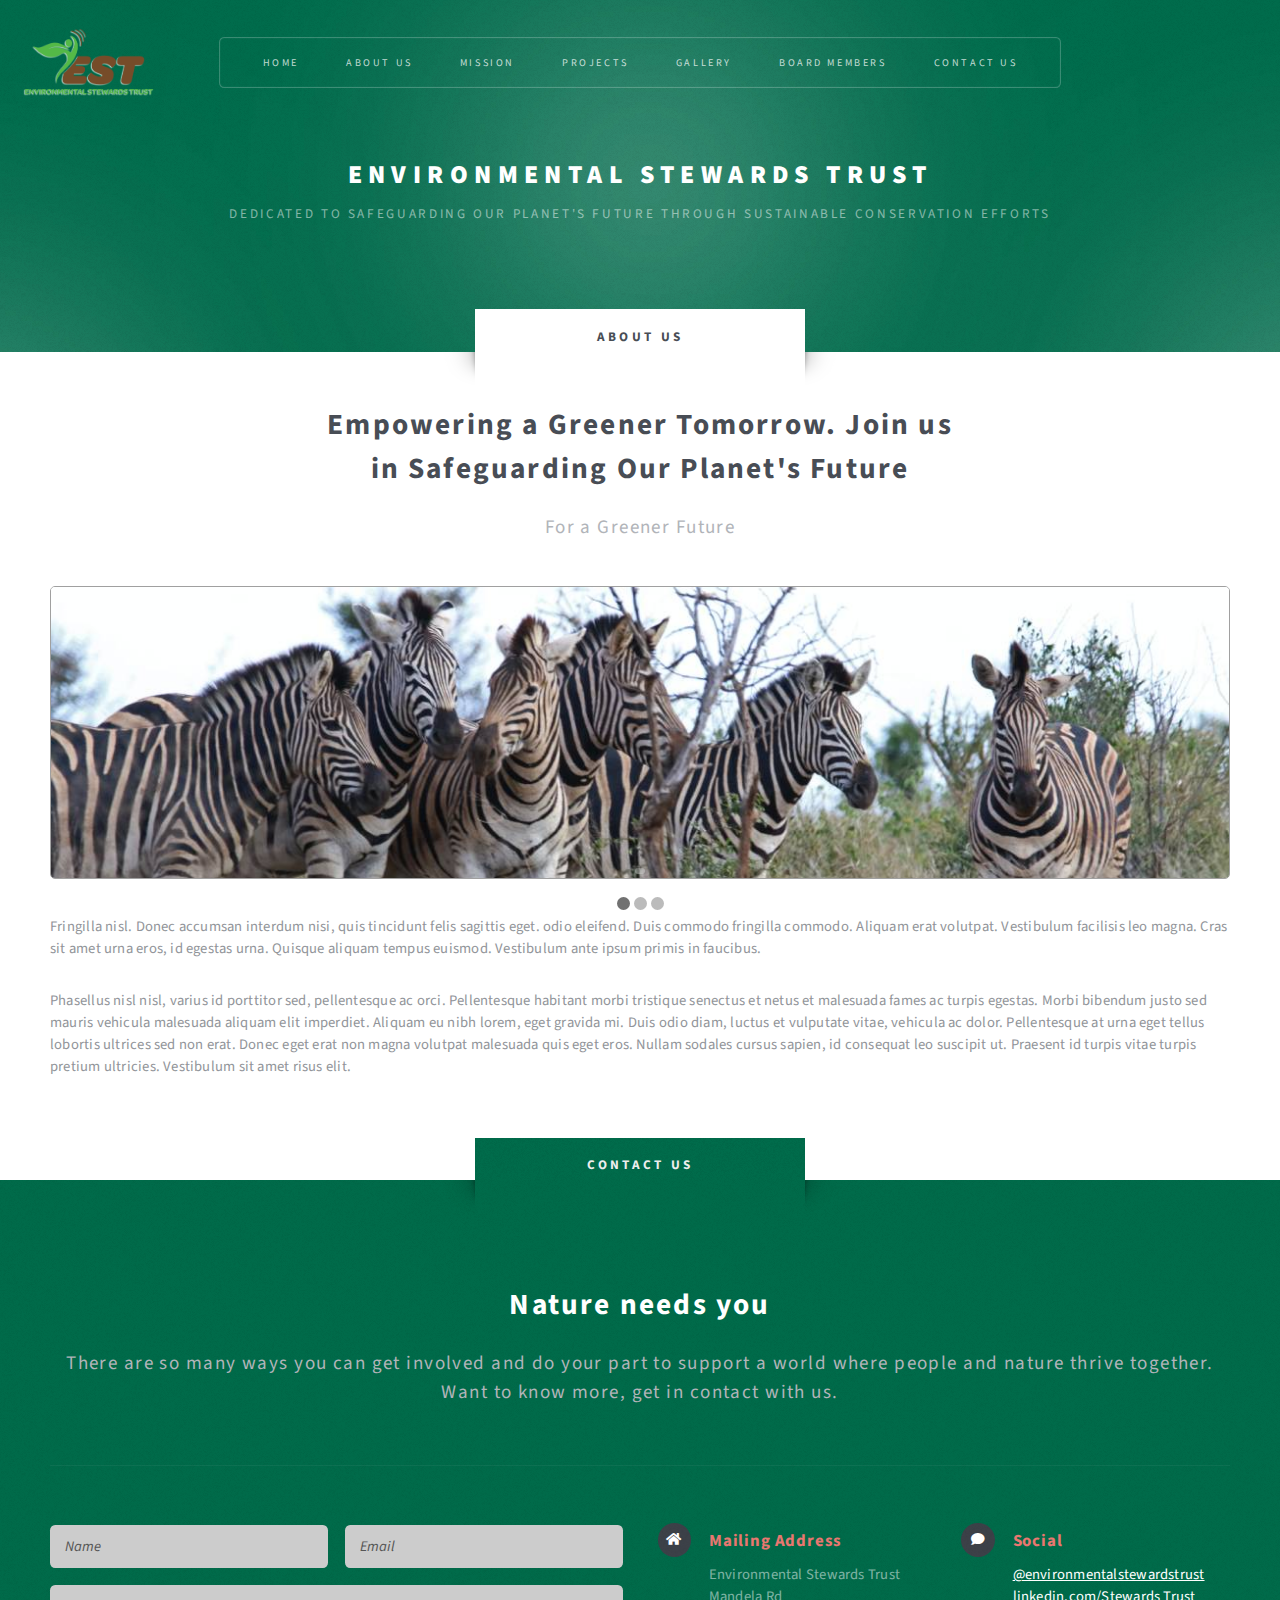
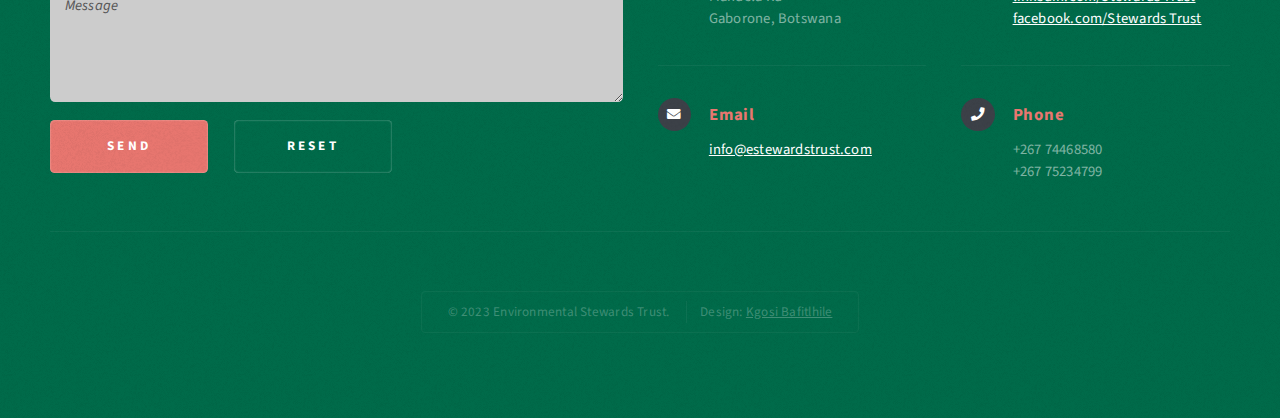
==== commit 8206e052: "Adding slider" ====
--- a/about-us.html
+++ b/about-us.html
@@ -62,9 +62,22 @@
                 </h2>
                 <p>For a Greener Future</p>
               </header>
-              <a href="#" class="image featured">
-                <img src="images/zebra.jpg" alt="" />
-              </a>
+              <div id="hcg-slider-1" class="hcg-slider">
+                <div class="hcg-slide-container">
+                  <div class="hcg-slider-body">
+                    <a class="hcg-slides animated" style="display: flex">
+                      <span class="hcg-slide-number">1/5</span>
+                      <img
+                        src="https://html-generator.com/uploads/images/2024/03/08/05010WZULK960AM.jpg"
+                        alt="05010WZULK960AM.jpg"
+                      />
+                      <span class="hcg-slide-text">05010WZULK960AM.jpg</span>
+                    </a>
+                  </div>
+                </div>
+                <div class="hcg-slide-dot-control"></div>
+              </div>
+
               <p>
                 Fringilla nisl. Donec accumsan interdum nisi, quis tincidunt
                 felis sagittis eget. odio eleifend. Duis commodo fringilla
@@ -201,6 +214,111 @@
     </div>
 
     <!-- Scripts -->
+
+    <script>
+      (() => {
+        //If you want to add more images, add the link name and URL image URL in the array list below.
+        const images_list = [
+          {
+            url: "images/zebra.jpg",
+            alt: "",
+            name: "",
+            link: "",
+          },
+          {
+            url: "images/antelope.jpg",
+            alt: "",
+            name: "",
+            link: "",
+          },
+          {
+            url: "images/elephants.jpg",
+            alt: "",
+            name: "",
+            link: "",
+          },
+        ];
+
+        // generated by https://www.html-code-generator.com/html/image-slideshow-generator
+        let slider_id = document.querySelector("#hcg-slider-1");
+
+        // append all images
+        let dots_div = "";
+        let images_div = "";
+        for (let i = 0; i < images_list.length; i++) {
+          // if no link without href="" tag
+          let href =
+            images_list[i].link == ""
+              ? ""
+              : ' href="' + images_list[i].link + '"';
+          images_div +=
+            "<a" +
+            href +
+            ' class="hcg-slides animated"' +
+            (i === 0 ? ' style="display:flex"' : "") +
+            ">" +
+            '<span class="hcg-slide-number">' +
+            (i + 1) +
+            "/" +
+            images_list.length +
+            "</span>" +
+            '<img src="' +
+            images_list[i].url +
+            '" alt="' +
+            images_list[i].name +
+            '">' +
+            '<span class="hcg-slide-text">' +
+            images_list[i].name +
+            "</span>" +
+            "</a>";
+          dots_div +=
+            '<a href="#" class="hcg-slide-dot' +
+            (i === 0 ? " dot-active" : "") +
+            '" data-id="' +
+            i +
+            '"></a>';
+        }
+        slider_id.querySelector(".hcg-slider-body").innerHTML = images_div;
+        slider_id.querySelector(".hcg-slide-dot-control").innerHTML = dots_div;
+
+        let slide_index = 0;
+
+        const images = slider_id.querySelectorAll(".hcg-slides");
+        const dots = slider_id.querySelectorAll(".hcg-slide-dot");
+        const showSlides = () => {
+          if (slide_index > images.length - 1) {
+            slide_index = 0;
+          }
+          if (slide_index < 0) {
+            slide_index = images.length - 1;
+          }
+          for (let i = 0; i < images.length; i++) {
+            images[i].style.display = "none";
+            dots[i].classList.remove("dot-active");
+            if (i == slide_index) {
+              images[i].style.display = "flex";
+              dots[i].classList.add("dot-active");
+            }
+          }
+        };
+
+        const dot_click = (event) => {
+          event.preventDefault();
+          slide_index = event.target.dataset.id;
+          showSlides();
+        };
+
+        for (let i = 0; i < dots.length; i++) {
+          dots[i].addEventListener("click", dot_click, false);
+        }
+        // auto play
+        setInterval(() => {
+          slide_index++;
+          showSlides();
+        }, 3000);
+      })();
+    </script>
+
     <script src="assets/js/jquery.min.js"></script>
     <script src="assets/js/jquery.dropotron.min.js"></script>
     <script src="assets/js/browser.min.js"></script>
--- a/assets/css/main.css
+++ b/assets/css/main.css
@@ -1717,8 +1717,91 @@
   margin: 0 0 2em 0;
 }
 
+#hcg-slider-1 .hcg-slide-container {
+  width: auto;
+  height: auto;
+}
+.hcg-slider {
+  text-align: center;
+  font-family: Arial, Helvetica, sans-serif;
+}
+.hcg-slide-container {
+  max-width: 100%;
+  display: inline-block;
+  position: relative;
+}
+.hcg-slides {
+  display: none;
+  overflow: hidden;
+  justify-content: center;
+  align-items: center;
+  border-radius: 5px;
+  border: solid 1px #a0a0a0;
+}
+.hcg-slides img {
+  max-width: 100%;
+  max-height: 100%;
+  display: inline-block;
+}
+.hcg-slide-text {
+  color: #ffffff;
+  font-size: 14px;
+  padding: 3px 5px;
+  position: absolute;
+  bottom: 0;
+  border-radius: 5px;
+  left: 50%;
+  text-align: center;
+  text-shadow: 0 0 2px #000;
+  background-color: rgba(255, 255, 255, 0.3);
+  display: inline-block;
+  transform: translate(-50%, -5px);
+}
+.hcg-slide-dot-control {
+  margin-top: 10px;
+  text-align: center;
+}
+.hcg-slide-dot {
+  cursor: pointer;
+  height: 13px;
+  width: 13px;
+  margin: 0 2px;
+  background-color: #bbb;
+  border-radius: 50%;
+  display: inline-block;
+}
+.hcg-slide-dot.dot-active {
+  background-color: #717171;
+}
+.hcg-slide-number {
+  color: #ffffff;
+  font-size: 12px;
+  padding: 4px 7px;
+  position: absolute;
+  border-radius: 5px;
+  top: 5px;
+  left: 5px;
+  background-color: rgba(255, 255, 255, 0.3);
+}
+/************CSS Animation***********/
+
+.animated {
+  animation-name: fadeIn;
+  animation-duration: 1s;
+}
+@keyframes fadeIn {
+  0% {
+    opacity: 0;
+  }
+  100% {
+    opacity: 1;
+  }
+}
+.fadeIn {
+  animation-name: fadeIn;
+}
+
 /* Button */
-
 input[type="button"],
 input[type="submit"],
 input[type="reset"],
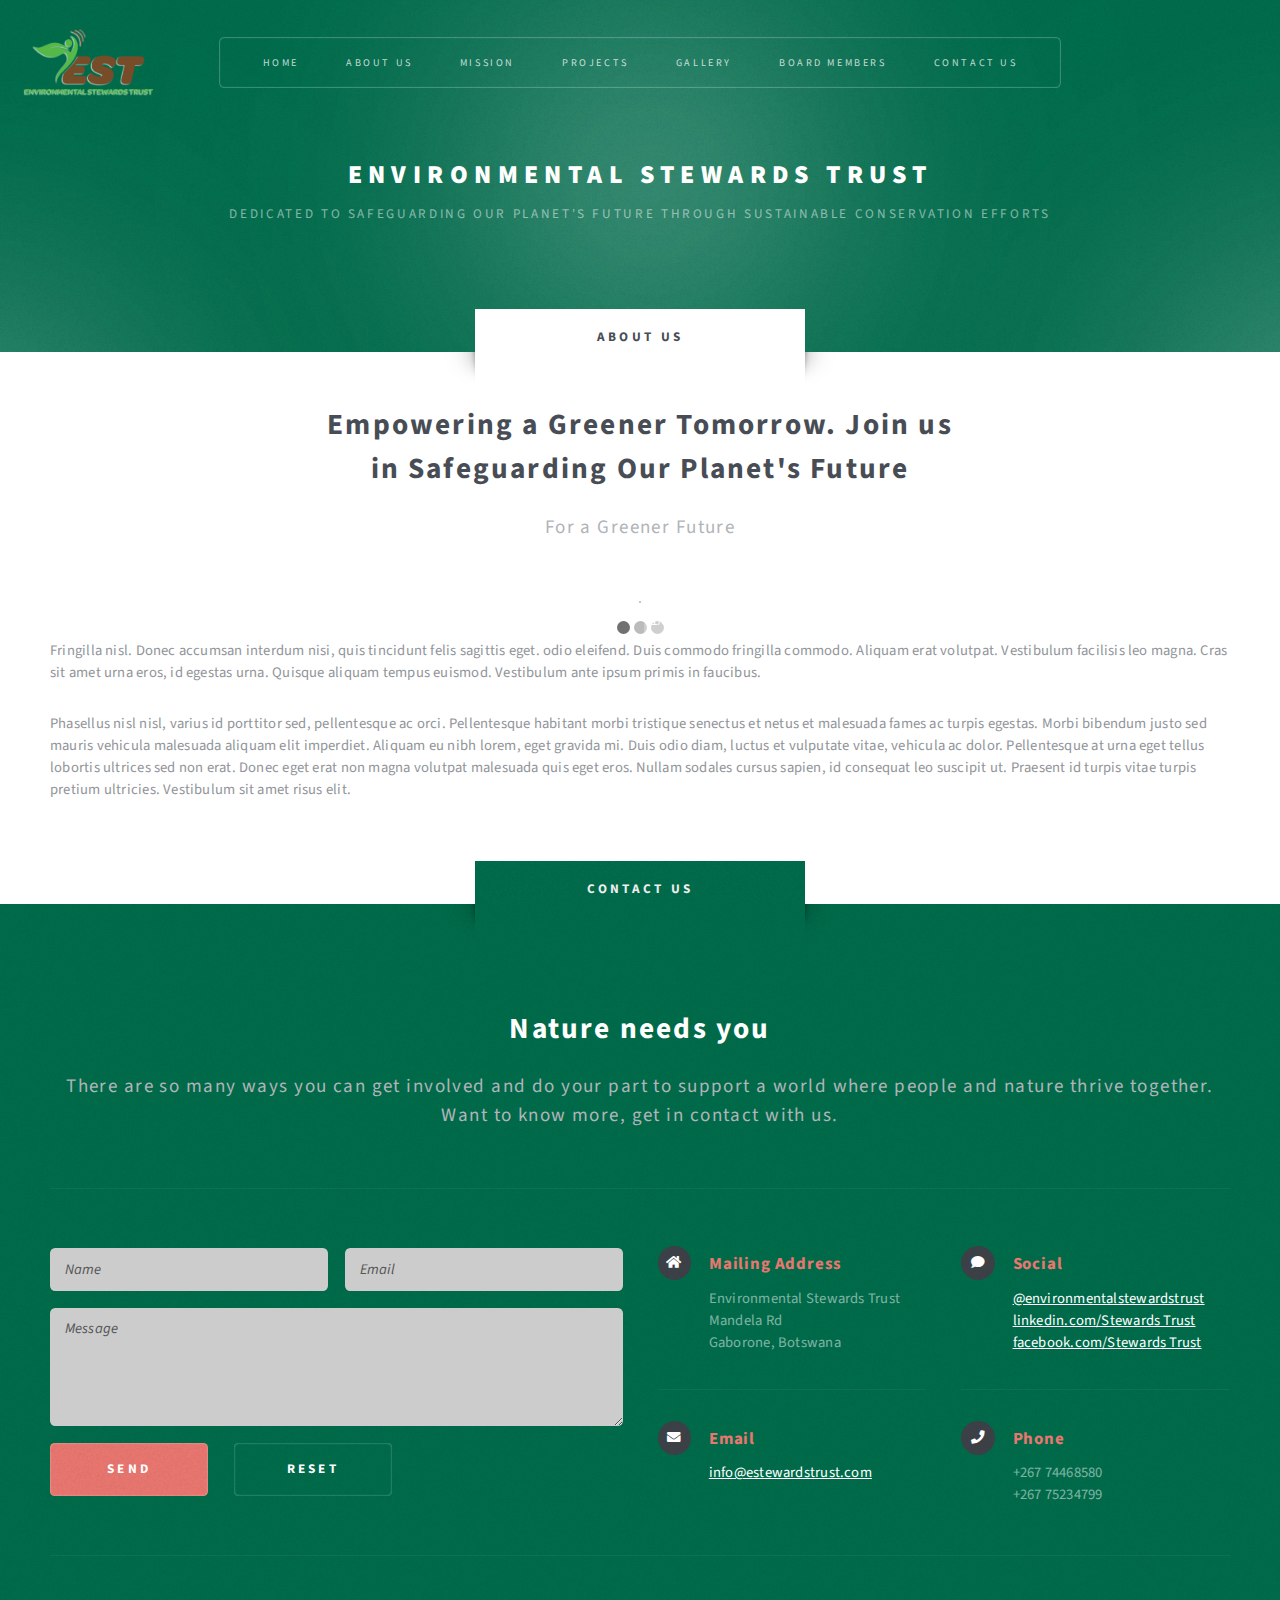
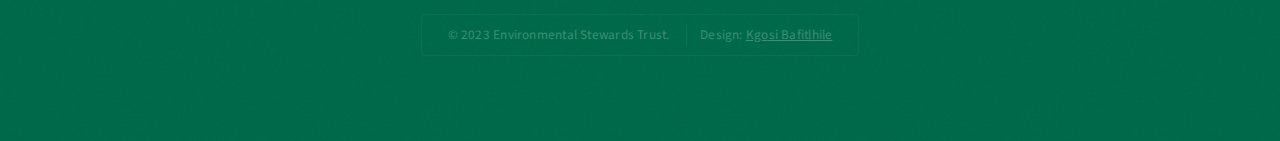
==== commit 7db02827: "Adding slider" ====
--- a/about-us.html
+++ b/about-us.html
@@ -220,19 +220,19 @@
         //If you want to add more images, add the link name and URL image URL in the array list below.
         const images_list = [
           {
-            url: "images/zebra.jpg",
+            url: "https://html-generator.com/uploads/images/2024/03/08/05010WZULK960AM.jpg",
             alt: "",
             name: "",
             link: "",
           },
           {
-            url: "images/antelope.jpg",
+            url: "https://html-generator.com/uploads/images/2024/03/08/26778OKMNBQGERK.jpg",
             alt: "",
             name: "",
             link: "",
           },
           {
-            url: "images/elephants.jpg",
+            url: "https://html-generator.com/uploads/images/2024/03/08/45783D716I5X_5_.jpg",
             alt: "",
             name: "",
             link: "",
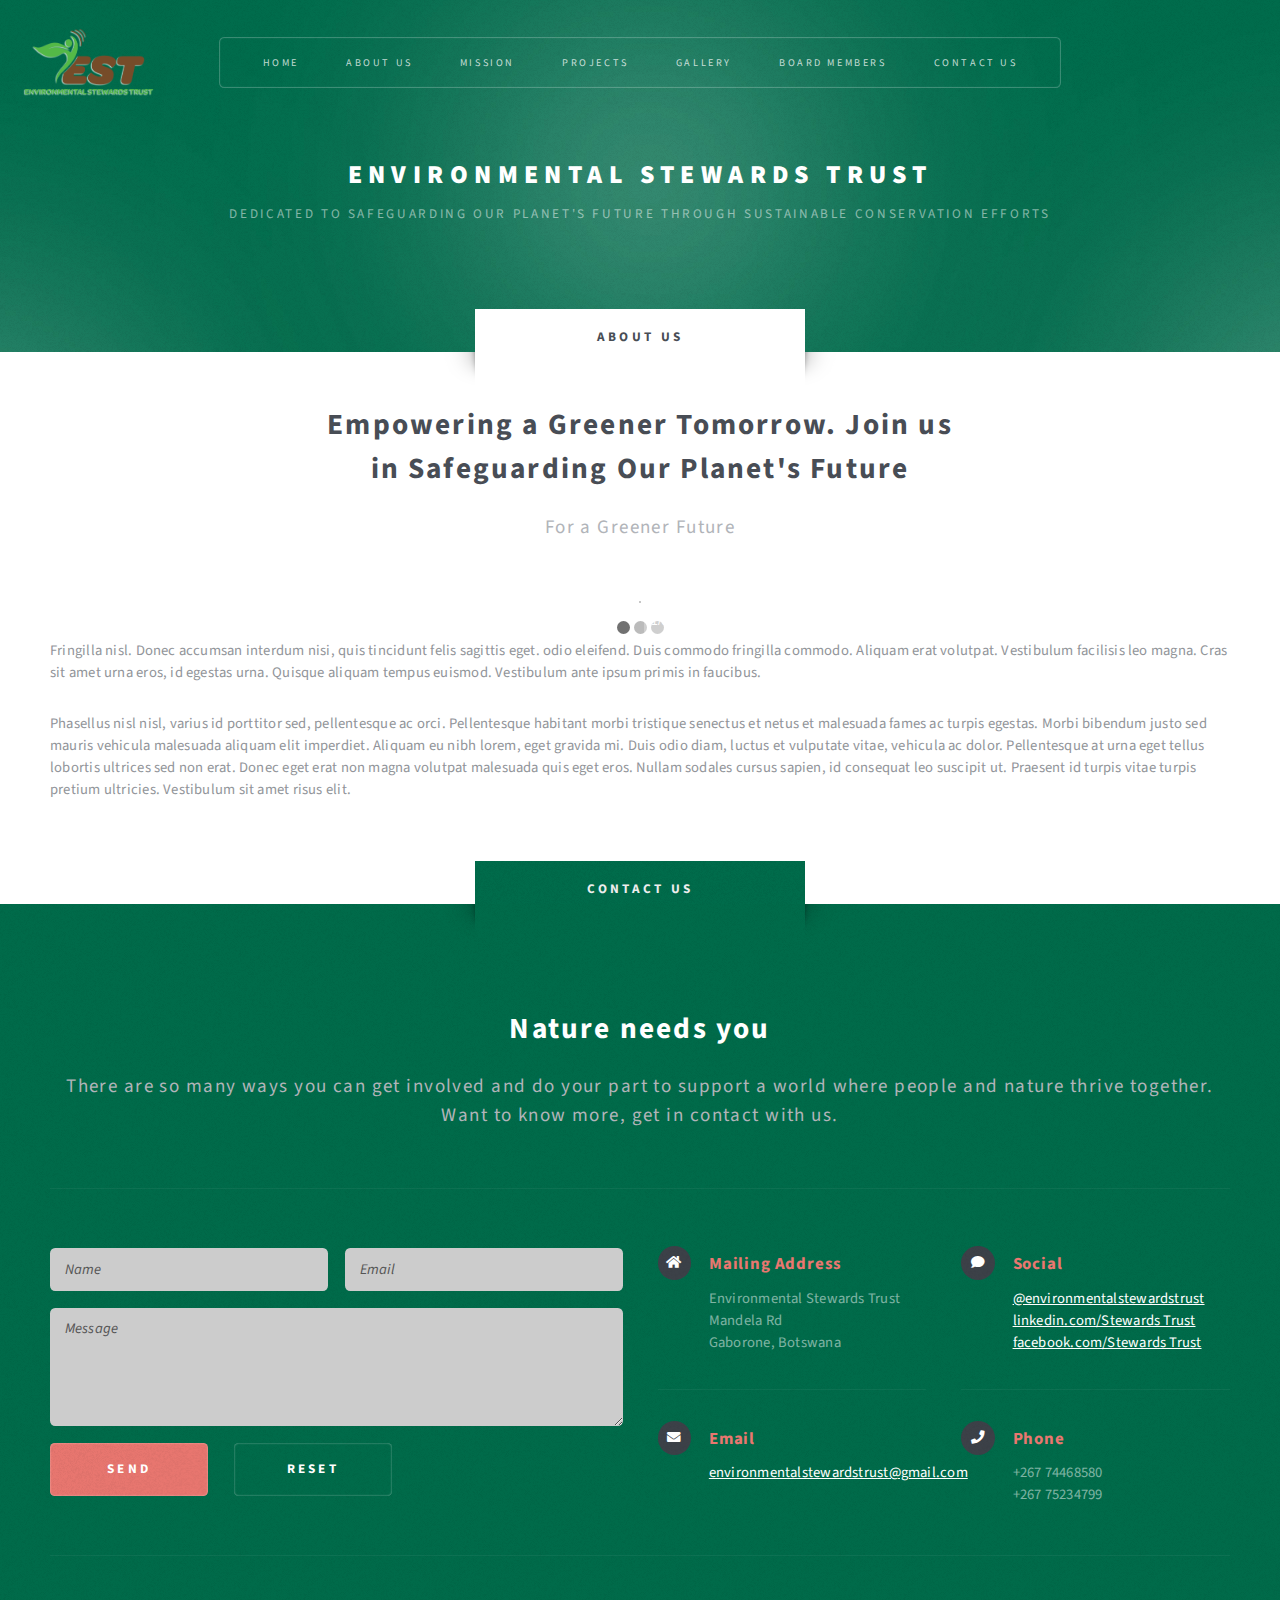
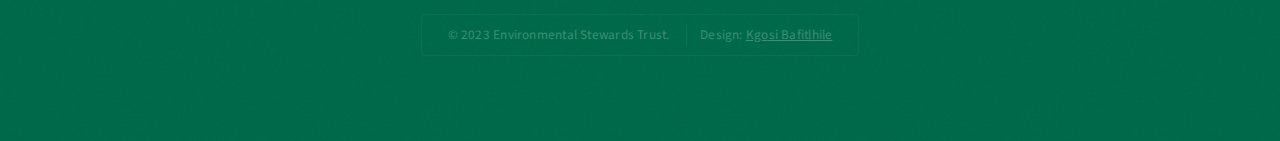
==== commit d1808e93: "03 April changes" ====
--- a/about-us.html
+++ b/about-us.html
@@ -13,6 +13,7 @@
       content="width=device-width, initial-scale=1, user-scalable=no"
     />
     <link rel="stylesheet" href="assets/css/main.css" />
+    <link rel="icon" href="images/favicon.ico" type="image/x-icon" />
   </head>
   <body class="no-sidebar is-preload">
     <div id="page-wrapper">
@@ -186,7 +187,7 @@
                     <section>
                       <h3 class="icon solid fa-envelope">Email</h3>
                       <p>
-                        <a href="#">info@estewardstrust.com</a>
+                        <a href="#">environmentalstewardstrust@gmail.com</a>
                       </p>
                     </section>
                   </div>
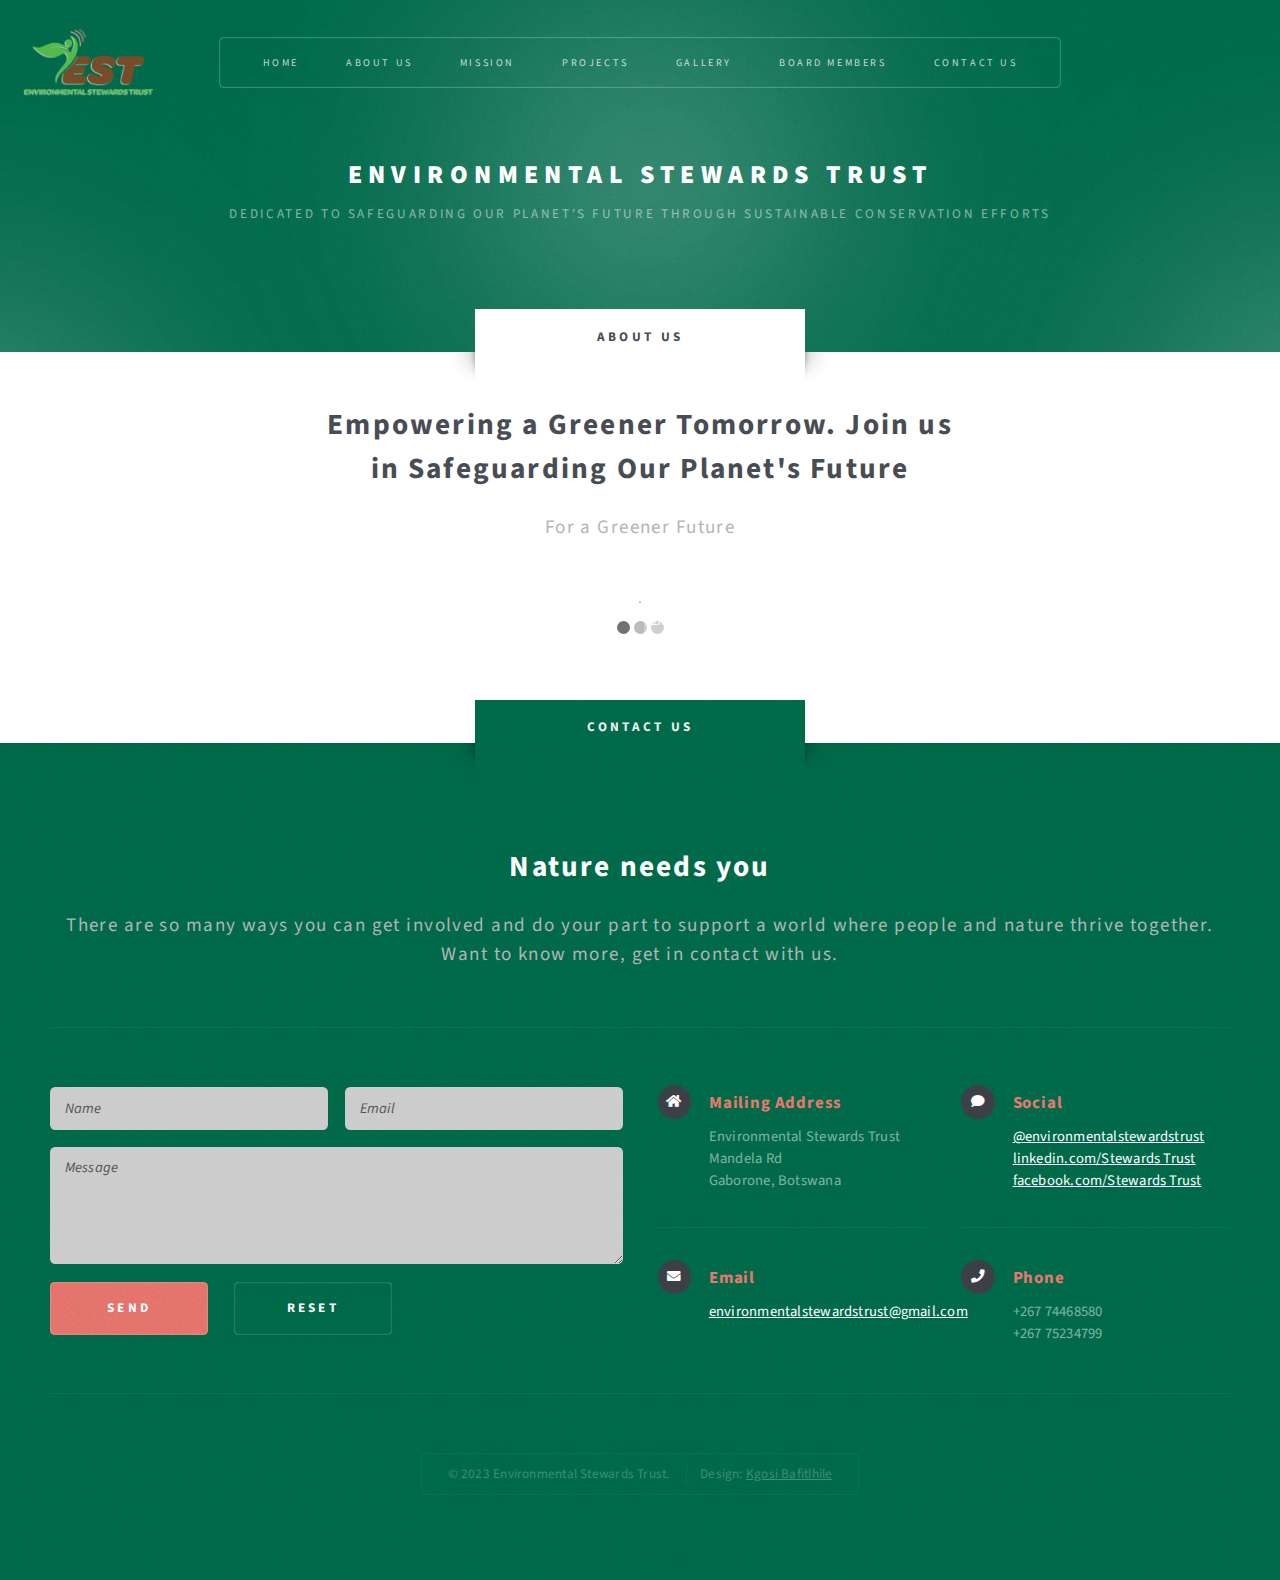
==== commit 513d0d03: "03 April changes part 2" ====
--- a/about-us.html
+++ b/about-us.html
@@ -79,7 +79,7 @@
                 <div class="hcg-slide-dot-control"></div>
               </div>
 
-              <p>
+              <!--<p>
                 Fringilla nisl. Donec accumsan interdum nisi, quis tincidunt
                 felis sagittis eget. odio eleifend. Duis commodo fringilla
                 commodo. Aliquam erat volutpat. Vestibulum facilisis leo magna.
@@ -97,7 +97,7 @@
                 volutpat malesuada quis eget eros. Nullam sodales cursus sapien,
                 id consequat leo suscipit ut. Praesent id turpis vitae turpis
                 pretium ultricies. Vestibulum sit amet risus elit.
-              </p>
+              </p>-->
             </article>
           </div>
         </div>
